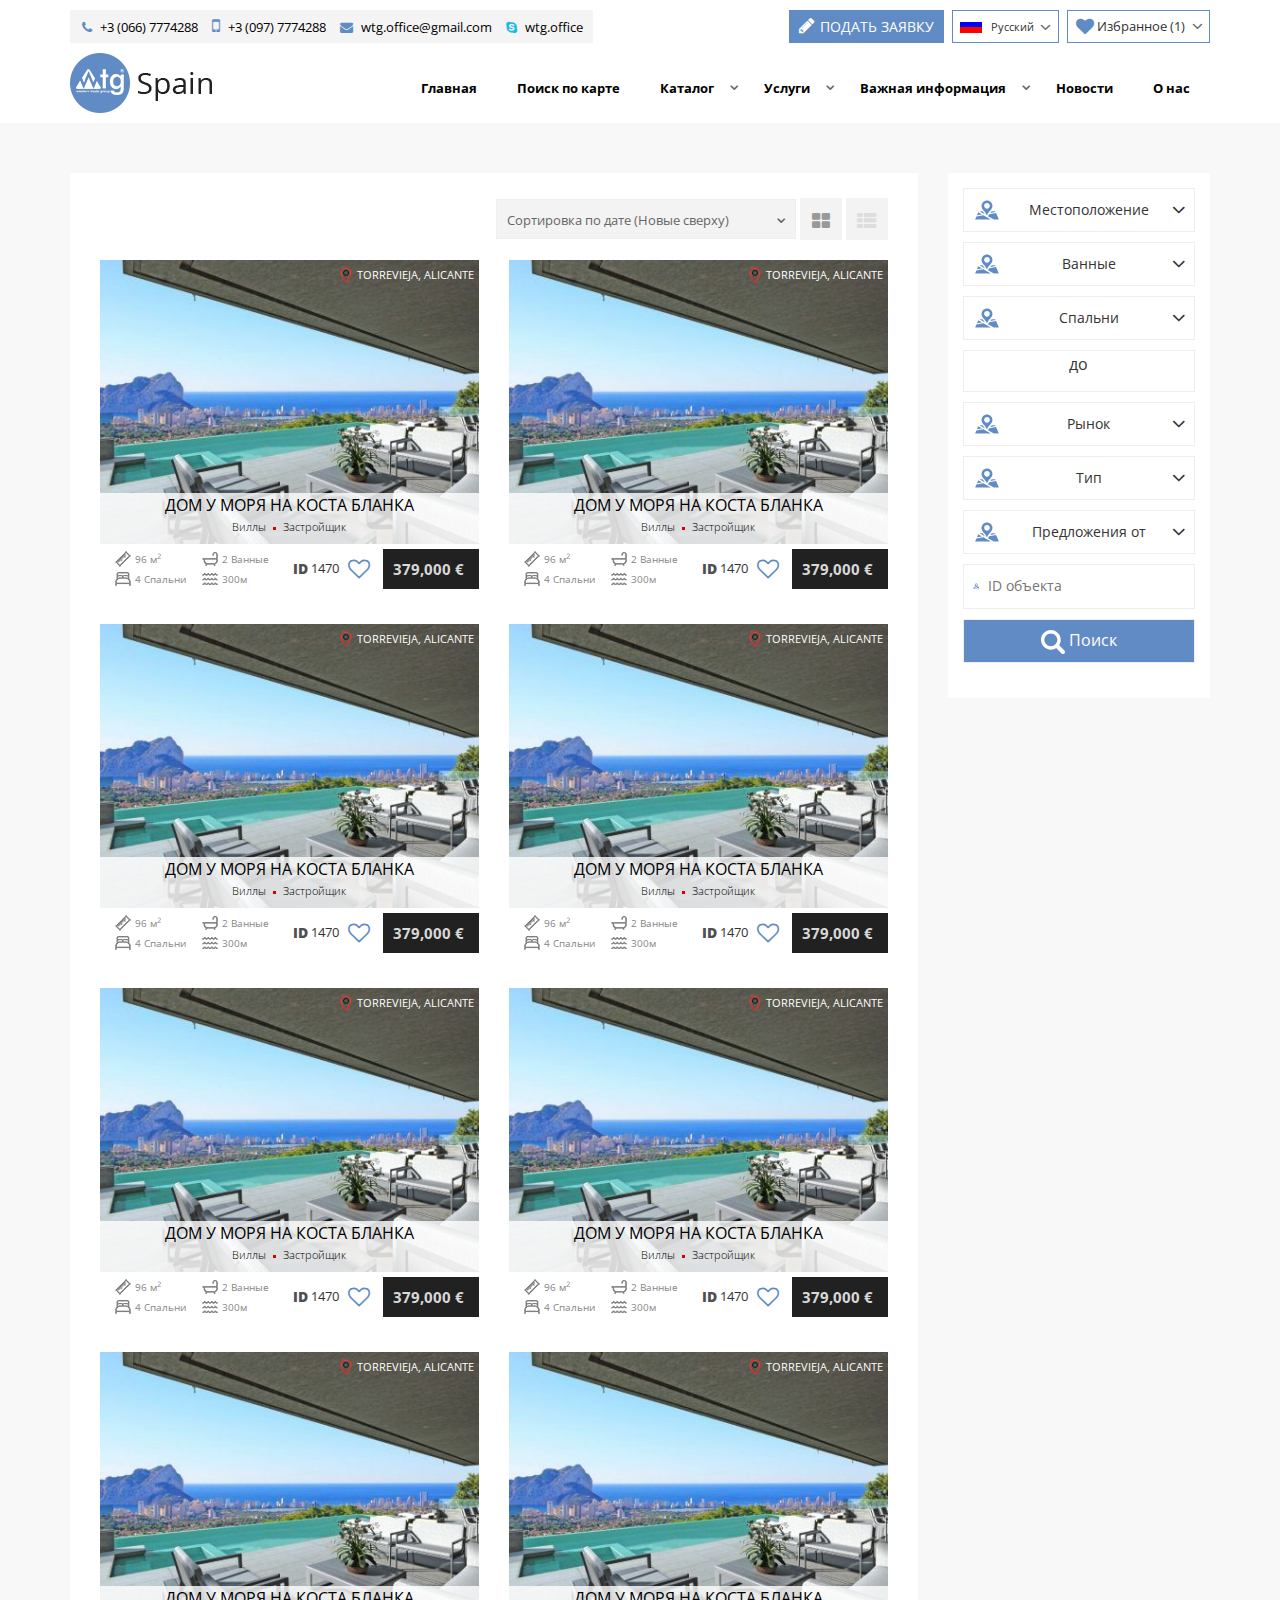
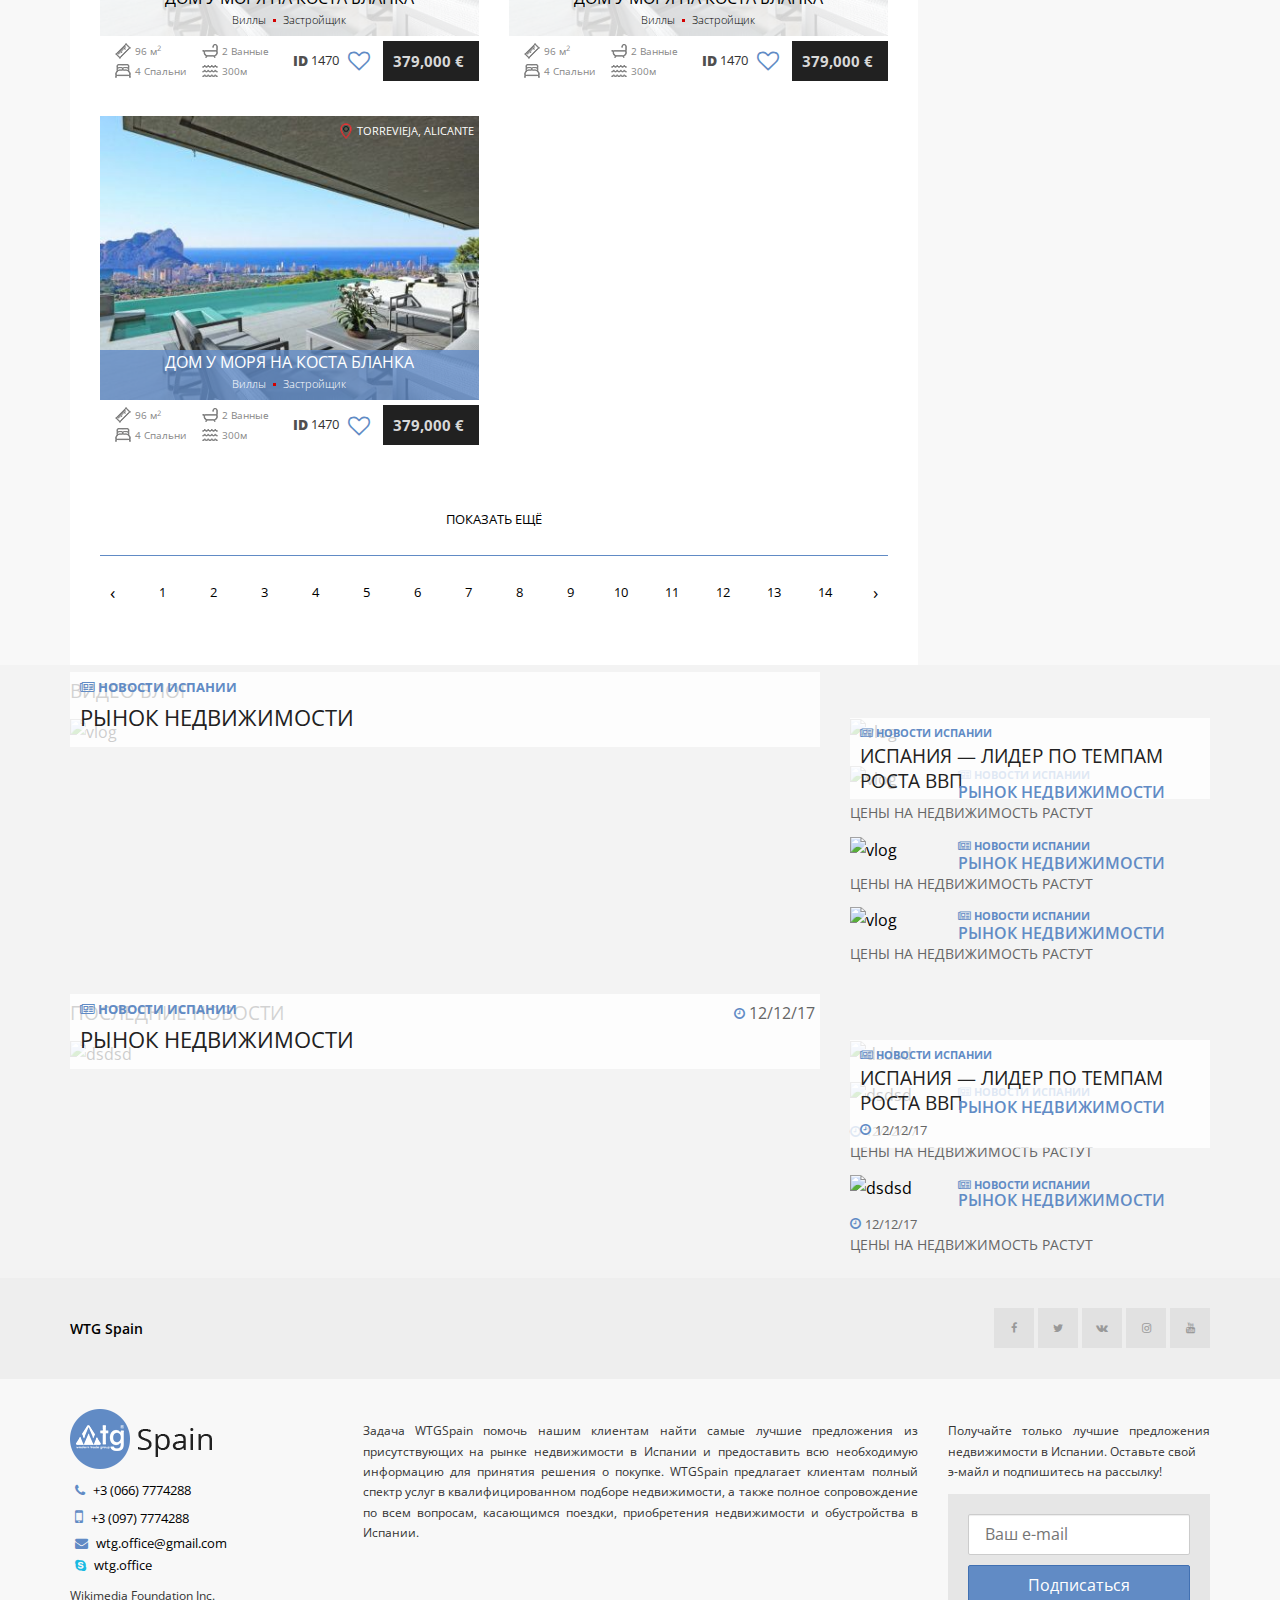
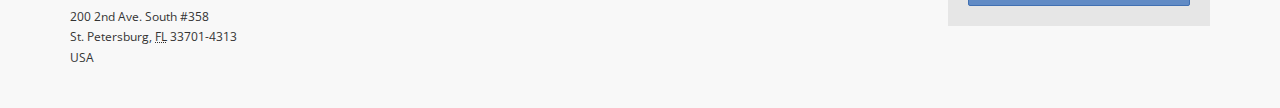
==== wtgspain/catalog.html @ d6f9a587 "add few pages" ====
<!DOCTYPE html><html lang="en"><head>    <meta charset="UTF-8">    <title>WTGSpain</title>    <meta name="viewport" content="width=device-width, initial-scale=1,  maximum-scale=1, user-scalable=no">    <link href="https://fonts.googleapis.com/css?family=Open+Sans:400,600,700&amp;subset=cyrillic,cyrillic-ext"          rel="stylesheet">    <link rel="stylesheet" href="libs/bootstrap/bootstrap.css">    <link rel="stylesheet" href="libs/chosen/chosen.min.css">    <link rel="stylesheet" href="libs/font-awesome/css/font-awesome.min.css">    <link rel="stylesheet" href="libs/slick/slick.css">    <link rel="stylesheet" href="libs/magnific/magnific-popup.css">    <link rel="stylesheet" href="libs/nouislider/nouislider.min.css">    <link rel="stylesheet" href="css/main.css"></head><body><header class="header">    <div class="container">        <div class="header__top">            <div class="contact">                <ul class="contact__list">                    <li class="contact__item">                        <a href="tel:+380667774288" class="contact__link">                            <span class="contact__icon"><i class="fa fa-phone" aria-hidden="true"></i></span>                            <span class="contact__text">+3 (066) 7774288</span>                        </a>                    </li>                    <li class="contact__item">                        <a href="tel:+380977774288" class="contact__link">                            <span class="contact__icon contact__icon--mobile"><i class="fa fa-mobile"                                                                                 aria-hidden="true"></i></span>                            <span class="contact__text">+3 (097) 7774288</span>                        </a>                    </li>                    <li class="contact__item">                        <a href="mailto:wtg.office@gmail.com" class="contact__link">                            <span class="contact__icon"><i class="fa fa-envelope" aria-hidden="true"></i></span>                            <span class="contact__text">wtg.office@gmail.com</span>                        </a>                    </li>                    <li class="contact__item">                        <a href="skype:wtg.office?call" class="contact__link">                            <span class="contact__icon"><i class="fa fa-skype" aria-hidden="true"                                                           style="color:#1abae2"></i></span>                            <span class="contact__text">wtg.office</span>                        </a>                    </li>                </ul>            </div>            <div class="buttons">                <ul class="buttons__list">                    <li class="buttons__item">                        <a href="#" class="leave-request">                            <span class="leave-request__icon"><i class="fa fa-pencil"></i></span>                            <span class="leave-request__text">Подать заявку</span>                        </a>                    </li>                    <li class="buttons__item">                        <div class="language">                            <div class="language__current">                                <span class="language__current-icon icon icon--russian"></span>                                <span class="language__current-name">Русский</span>                            </div>                            <ul class="language__list">                                <li class="language__item">                                    <a href="#" class="language__link">                                        <span class="language__icon icon icon--english"></span>                                        <span class="language__name">English</span>                                    </a>                                </li>                                <li class="language__item">                                    <a href="#" class="language__link">                                        <span class="language__icon icon icon--espanol"></span>                                        <span class="language__name">Espanol</span>                                    </a>                                </li>                            </ul>                        </div>                    </li>                    <li class="buttons__item">                        <div class="favorites">                            <div class="favorites__button">                                <span class="favorites__icon">                                    <i class="fa fa-heart"></i>                                </span>                                <span class="favorites__text">Избранное</span>                                <span class="favorites__count">(1)</span>                            </div>                            <div class="favorites__wrapper">                                <ul class="favorites__list">                                    <li class="favorites__item">                                        <a class="favorites__link" href="#">                                            <img class="favorites__image" src="lorem_image/Villa.jpg" alt="">                                            <span class="favorites__name">НОВЫЙ БУНГАЛО В ТОРРЕВЬЕХЕ</span>                                            <span class="favorites__price">350,000 €</span>                                            <span class="favorites__close"><i class="fa fa-times-circle"                                                                              aria-hidden="true"></i></span>                                        </a>                                    </li>                                    <li class="favorites__item">                                        <a class="favorites__link" href="#">                                            <img class="favorites__image" src="lorem_image/Villa.jpg" alt="">                                            <span class="favorites__name">БУНГАЛО В АЛИКАНТЕ</span>                                            <span class="favorites__price">650,000 €</span>                                            <span class="favorites__close"><i class="fa fa-times-circle"                                                                              aria-hidden="true"></i></span>                                        </a>                                    </li>                                    <li class="favorites__item">                                        <a href="#" class="favorites__link favorites__link--to-all">Перейти в мое                                            избранное <i class="fa fa-long-arrow-right" aria-hidden="true"></i>                                        </a>                                    </li>                                </ul>                            </div>                        </div>                    </li>                </ul>            </div>        </div>        <div class="header__bottom">            <div class="logo">                <img class="logo__img" src="img/logo.png" alt="">            </div>            <nav class="nav">                <ul class="nav__list">                    <li class="nav__item">                        <a href="#" class="nav__link">Главная</a>                    </li>                    <li class="nav__item">                        <a href="#" class="nav__link">Поиск по карте</a>                    </li>                    <li class="nav__item nav__item--has-children">                        <a href="#" class="nav__link">Каталог</a>                    </li>                    <li class="nav__item nav__item--has-children">                        <a href="#" class="nav__link">Услуги</a>                    </li>                    <li class="nav__item nav__item--has-children">                        <a href="#" class="nav__link">Важная информация</a>                        <ul class="nav__sub-list">                            <li class="nav__sub-item nav__sub-item--has-children">                                <a href="#" class="nav__sub-link">Процедура покупки</a>                                <ul class="nav__sub-list">                                    <li class="nav__sub-item">                                        <a href="#" class="nav__sub-link">Подготовка к поездке</a>                                    </li>                                    <li class="nav__sub-item">                                        <a href="#" class="nav__sub-link">Подготовка предложения</a>                                    </li>                                    <li class="nav__sub-item">                                        <a href="#" class="nav__sub-link">Осмотр объектов</a>                                    </li>                                    <li class="nav__sub-item">                                        <a href="#" class="nav__sub-link">подписание договора</a>                                    </li>                                    <li class="nav__sub-item">                                        <a href="#" class="nav__sub-link">Осмотр объектов</a>                                    </li>                                </ul>                            </li>                            <li class="nav__sub-item">                                <a href="#" class="nav__sub-link">Подготовка </a>                            </li>                            <li class="nav__sub-item">                                <a href="#" class="nav__sub-link">Осмотр объектов</a>                            </li>                            <li class="nav__sub-item">                                <a href="#" class="nav__sub-link">подписание </a>                            </li>                            <li class="nav__sub-item">                                <a href="#" class="nav__sub-link">Осмотробъек</a>                            </li>                        </ul>                    </li>                    <li class="nav__item">                        <a href="news_list.html" class="nav__link">Новости</a>                    </li>                    <li class="nav__item">                        <a href="#" class="nav__link">О нас</a>                    </li>                </ul>            </nav>        </div>    </div></header><div class="main">    <div class="container">        <div class="row">            <div class="col-sm-8 col-md-9">                <div class="main-content">                    <!-- sort controls -->                    <div class="col-xs-12">                        <div class="sort">                            <div class="sort__order">                                <select name="sort_order" class="sort__select">                                    <option value="date-new" selected>Сортировка по дате (Новые сверху)</option>                                    <option value="date-old">Сортировка по дате (Старые сверху)</option>                                    <option value="price-high">Сортировка по цене (Дорогие сверху)</option>                                    <option value="price-low">Сортировать по цене (Дешевые сверху)</option>                                    <option value="random">Любая</option>                                </select>                            </div>                            <div class="sort__view">                                <div class="sort__view-item sort__view-item--grid active" title="Вид сеткой">                                    <i class="fa fa-th-large"></i>                                </div>                                <div class="sort__view-item sort__view-item--list" title="Вид списком">                                    <i class="fa fa-th-list"></i>                                </div>                            </div>                        </div>                    </div>                    <!-- items -->                    <div class="col-md-6 col-xs-12">                        <div class="item">                            <div class="item__photo">                                <a class="item__link" href="#">                                    <img class="item__image" src="lorem_image/Villa.jpg" alt="">                                    <div class="item__location">                                        <span class="item__location-icon icon icon--location"></span>                                        <span class="item__location-text">Torrevieja, Alicante</span>                                    </div>                                    <div class="item__name">                                        <span class="item__title">Дом у моря на Коста Бланка</span>                            <span class="item__sub-title">                                <span class="item__sub-title-type">Виллы</span>                                <span class="item__sub-title-divider"></span>                                <span class="item__sub-title-status">Застройщик</span>                            </span>                                    </div>                                </a>                            </div>                            <div class="item__property">                                <div class="property">                                    <ul class="property__list">                                        <li class="property__item" title="Размер">                                            <span class="property__icon icon icon--area"></span>                                            <span class="property__value">96 м<sup>2</sup></span>                                        </li>                                        <li class="property__item" title="Ванные">                                            <span class="property__icon icon icon--bathroom"></span>                                            <span class="property__value">2 Ванные</span>                                        </li>                                        <li class="property__item" title="Спальни">                                            <span class="property__icon icon icon--bedroom"></span>                                            <span class="property__value">4 Спальни</span>                                        </li>                                        <li class="property__item" title="Расстояние до моря">                                            <span class="property__icon icon icon--sea"></span>                                            <span class="property__value">300м</span>                                        </li>                                    </ul>                                </div>                            </div>                            <div class="item__id">                                <div class="item__id-icon">id</div>                                <div class="item__id-value">1470</div>                            </div>                            <div class="item__favorites"><i class="fa fa-heart-o"></i></div>                            <div class="item__price">379,000 €</div>                        </div>                    </div>                    <div class="col-md-6 col-xs-12">                        <div class="item">                            <div class="item__photo">                                <a class="item__link" href="#">                                    <img class="item__image" src="lorem_image/Villa.jpg" alt="">                                    <div class="item__location">                                        <span class="item__location-icon icon icon--location"></span>                                        <span class="item__location-text">Torrevieja, Alicante</span>                                    </div>                                    <div class="item__name">                                        <span class="item__title">Дом у моря на Коста Бланка</span>                            <span class="item__sub-title">                                <span class="item__sub-title-type">Виллы</span>                                <span class="item__sub-title-divider"></span>                                <span class="item__sub-title-status">Застройщик</span>                            </span>                                    </div>                                </a>                            </div>                            <div class="item__property">                                <div class="property">                                    <ul class="property__list">                                        <li class="property__item" title="Размер">                                            <span class="property__icon icon icon--area"></span>                                            <span class="property__value">96 м<sup>2</sup></span>                                        </li>                                        <li class="property__item" title="Ванные">                                            <span class="property__icon icon icon--bathroom"></span>                                            <span class="property__value">2 Ванные</span>                                        </li>                                        <li class="property__item" title="Спальни">                                            <span class="property__icon icon icon--bedroom"></span>                                            <span class="property__value">4 Спальни</span>                                        </li>                                        <li class="property__item" title="Расстояние до моря">                                            <span class="property__icon icon icon--sea"></span>                                            <span class="property__value">300м</span>                                        </li>                                    </ul>                                </div>                            </div>                            <div class="item__id">                                <div class="item__id-icon">id</div>                                <div class="item__id-value">1470</div>                            </div>                            <div class="item__favorites"><i class="fa fa-heart-o"></i></div>                            <div class="item__price">379,000 €</div>                        </div>                    </div>                    <div class="col-md-6 col-xs-12">                        <div class="item">                            <div class="item__photo">                                <a class="item__link" href="#">                                    <img class="item__image" src="lorem_image/Villa.jpg" alt="">                                    <div class="item__location">                                        <span class="item__location-icon icon icon--location"></span>                                        <span class="item__location-text">Torrevieja, Alicante</span>                                    </div>                                    <div class="item__name">                                        <span class="item__title">Дом у моря на Коста Бланка</span>                            <span class="item__sub-title">                                <span class="item__sub-title-type">Виллы</span>                                <span class="item__sub-title-divider"></span>                                <span class="item__sub-title-status">Застройщик</span>                            </span>                                    </div>                                </a>                            </div>                            <div class="item__property">                                <div class="property">                                    <ul class="property__list">                                        <li class="property__item" title="Размер">                                            <span class="property__icon icon icon--area"></span>                                            <span class="property__value">96 м<sup>2</sup></span>                                        </li>                                        <li class="property__item" title="Ванные">                                            <span class="property__icon icon icon--bathroom"></span>                                            <span class="property__value">2 Ванные</span>                                        </li>                                        <li class="property__item" title="Спальни">                                            <span class="property__icon icon icon--bedroom"></span>                                            <span class="property__value">4 Спальни</span>                                        </li>                                        <li class="property__item" title="Расстояние до моря">                                            <span class="property__icon icon icon--sea"></span>                                            <span class="property__value">300м</span>                                        </li>                                    </ul>                                </div>                            </div>                            <div class="item__id">                                <div class="item__id-icon">id</div>                                <div class="item__id-value">1470</div>                            </div>                            <div class="item__favorites"><i class="fa fa-heart-o"></i></div>                            <div class="item__price">379,000 €</div>                        </div>                    </div>                    <div class="col-md-6 col-xs-12">                        <div class="item">                            <div class="item__photo">                                <a class="item__link" href="#">                                    <img class="item__image" src="lorem_image/Villa.jpg" alt="">                                    <div class="item__location">                                        <span class="item__location-icon icon icon--location"></span>                                        <span class="item__location-text">Torrevieja, Alicante</span>                                    </div>                                    <div class="item__name">                                        <span class="item__title">Дом у моря на Коста Бланка</span>                            <span class="item__sub-title">                                <span class="item__sub-title-type">Виллы</span>                                <span class="item__sub-title-divider"></span>                                <span class="item__sub-title-status">Застройщик</span>                            </span>                                    </div>                                </a>                            </div>                            <div class="item__property">                                <div class="property">                                    <ul class="property__list">                                        <li class="property__item" title="Размер">                                            <span class="property__icon icon icon--area"></span>                                            <span class="property__value">96 м<sup>2</sup></span>                                        </li>                                        <li class="property__item" title="Ванные">                                            <span class="property__icon icon icon--bathroom"></span>                                            <span class="property__value">2 Ванные</span>                                        </li>                                        <li class="property__item" title="Спальни">                                            <span class="property__icon icon icon--bedroom"></span>                                            <span class="property__value">4 Спальни</span>                                        </li>                                        <li class="property__item" title="Расстояние до моря">                                            <span class="property__icon icon icon--sea"></span>                                            <span class="property__value">300м</span>                                        </li>                                    </ul>                                </div>                            </div>                            <div class="item__id">                                <div class="item__id-icon">id</div>                                <div class="item__id-value">1470</div>                            </div>                            <div class="item__favorites"><i class="fa fa-heart-o"></i></div>                            <div class="item__price">379,000 €</div>                        </div>                    </div>                    <div class="col-md-6 col-xs-12">                        <div class="item">                            <div class="item__photo">                                <a class="item__link" href="#">                                    <img class="item__image" src="lorem_image/Villa.jpg" alt="">                                    <div class="item__location">                                        <span class="item__location-icon icon icon--location"></span>                                        <span class="item__location-text">Torrevieja, Alicante</span>                                    </div>                                    <div class="item__name">                                        <span class="item__title">Дом у моря на Коста Бланка</span>                            <span class="item__sub-title">                                <span class="item__sub-title-type">Виллы</span>                                <span class="item__sub-title-divider"></span>                                <span class="item__sub-title-status">Застройщик</span>                            </span>                                    </div>                                </a>                            </div>                            <div class="item__property">                                <div class="property">                                    <ul class="property__list">                                        <li class="property__item" title="Размер">                                            <span class="property__icon icon icon--area"></span>                                            <span class="property__value">96 м<sup>2</sup></span>                                        </li>                                        <li class="property__item" title="Ванные">                                            <span class="property__icon icon icon--bathroom"></span>                                            <span class="property__value">2 Ванные</span>                                        </li>                                        <li class="property__item" title="Спальни">                                            <span class="property__icon icon icon--bedroom"></span>                                            <span class="property__value">4 Спальни</span>                                        </li>                                        <li class="property__item" title="Расстояние до моря">                                            <span class="property__icon icon icon--sea"></span>                                            <span class="property__value">300м</span>                                        </li>                                    </ul>                                </div>                            </div>                            <div class="item__id">                                <div class="item__id-icon">id</div>                                <div class="item__id-value">1470</div>                            </div>                            <div class="item__favorites"><i class="fa fa-heart-o"></i></div>                            <div class="item__price">379,000 €</div>                        </div>                    </div>                    <div class="col-md-6 col-xs-12">                        <div class="item">                            <div class="item__photo">                                <a class="item__link" href="#">                                    <img class="item__image" src="lorem_image/Villa.jpg" alt="">                                    <div class="item__location">                                        <span class="item__location-icon icon icon--location"></span>                                        <span class="item__location-text">Torrevieja, Alicante</span>                                    </div>                                    <div class="item__name">                                        <span class="item__title">Дом у моря на Коста Бланка</span>                            <span class="item__sub-title">                                <span class="item__sub-title-type">Виллы</span>                                <span class="item__sub-title-divider"></span>                                <span class="item__sub-title-status">Застройщик</span>                            </span>                                    </div>                                </a>                            </div>                            <div class="item__property">                                <div class="property">                                    <ul class="property__list">                                        <li class="property__item" title="Размер">                                            <span class="property__icon icon icon--area"></span>                                            <span class="property__value">96 м<sup>2</sup></span>                                        </li>                                        <li class="property__item" title="Ванные">                                            <span class="property__icon icon icon--bathroom"></span>                                            <span class="property__value">2 Ванные</span>                                        </li>                                        <li class="property__item" title="Спальни">                                            <span class="property__icon icon icon--bedroom"></span>                                            <span class="property__value">4 Спальни</span>                                        </li>                                        <li class="property__item" title="Расстояние до моря">                                            <span class="property__icon icon icon--sea"></span>                                            <span class="property__value">300м</span>                                        </li>                                    </ul>                                </div>                            </div>                            <div class="item__id">                                <div class="item__id-icon">id</div>                                <div class="item__id-value">1470</div>                            </div>                            <div class="item__favorites"><i class="fa fa-heart-o"></i></div>                            <div class="item__price">379,000 €</div>                        </div>                    </div>                    <div class="col-md-6 col-xs-12">                        <div class="item">                            <div class="item__photo">                                <a class="item__link" href="#">                                    <img class="item__image" src="lorem_image/Villa.jpg" alt="">                                    <div class="item__location">                                        <span class="item__location-icon icon icon--location"></span>                                        <span class="item__location-text">Torrevieja, Alicante</span>                                    </div>                                    <div class="item__name">                                        <span class="item__title">Дом у моря на Коста Бланка</span>                            <span class="item__sub-title">                                <span class="item__sub-title-type">Виллы</span>                                <span class="item__sub-title-divider"></span>                                <span class="item__sub-title-status">Застройщик</span>                            </span>                                    </div>                                </a>                            </div>                            <div class="item__property">                                <div class="property">                                    <ul class="property__list">                                        <li class="property__item" title="Размер">                                            <span class="property__icon icon icon--area"></span>                                            <span class="property__value">96 м<sup>2</sup></span>                                        </li>                                        <li class="property__item" title="Ванные">                                            <span class="property__icon icon icon--bathroom"></span>                                            <span class="property__value">2 Ванные</span>                                        </li>                                        <li class="property__item" title="Спальни">                                            <span class="property__icon icon icon--bedroom"></span>                                            <span class="property__value">4 Спальни</span>                                        </li>                                        <li class="property__item" title="Расстояние до моря">                                            <span class="property__icon icon icon--sea"></span>                                            <span class="property__value">300м</span>                                        </li>                                    </ul>                                </div>                            </div>                            <div class="item__id">                                <div class="item__id-icon">id</div>                                <div class="item__id-value">1470</div>                            </div>                            <div class="item__favorites"><i class="fa fa-heart-o"></i></div>                            <div class="item__price">379,000 €</div>                        </div>                    </div>                    <div class="col-md-6 col-xs-12">                        <div class="item">                            <div class="item__photo">                                <a class="item__link" href="#">                                    <img class="item__image" src="lorem_image/Villa.jpg" alt="">                                    <div class="item__location">                                        <span class="item__location-icon icon icon--location"></span>                                        <span class="item__location-text">Torrevieja, Alicante</span>                                    </div>                                    <div class="item__name">                                        <span class="item__title">Дом у моря на Коста Бланка</span>                            <span class="item__sub-title">                                <span class="item__sub-title-type">Виллы</span>                                <span class="item__sub-title-divider"></span>                                <span class="item__sub-title-status">Застройщик</span>                            </span>                                    </div>                                </a>                            </div>                            <div class="item__property">                                <div class="property">                                    <ul class="property__list">                                        <li class="property__item" title="Размер">                                            <span class="property__icon icon icon--area"></span>                                            <span class="property__value">96 м<sup>2</sup></span>                                        </li>                                        <li class="property__item" title="Ванные">                                            <span class="property__icon icon icon--bathroom"></span>                                            <span class="property__value">2 Ванные</span>                                        </li>                                        <li class="property__item" title="Спальни">                                            <span class="property__icon icon icon--bedroom"></span>                                            <span class="property__value">4 Спальни</span>                                        </li>                                        <li class="property__item" title="Расстояние до моря">                                            <span class="property__icon icon icon--sea"></span>                                            <span class="property__value">300м</span>                                        </li>                                    </ul>                                </div>                            </div>                            <div class="item__id">                                <div class="item__id-icon">id</div>                                <div class="item__id-value">1470</div>                            </div>                            <div class="item__favorites"><i class="fa fa-heart-o"></i></div>                            <div class="item__price">379,000 €</div>                        </div>                    </div>                    <div class="col-md-6 col-xs-12">                        <div class="item item--highlighted">                            <div class="item__photo">                                <a class="item__link" href="#">                                    <img class="item__image" src="lorem_image/Villa.jpg" alt="">                                    <div class="item__location">                                        <span class="item__location-icon icon icon--location"></span>                                        <span class="item__location-text">Torrevieja, Alicante</span>                                    </div>                                    <div class="item__name">                                        <span class="item__title">Дом у моря на Коста Бланка</span>                                <span class="item__sub-title">                                    <span class="item__sub-title-type">Виллы</span>                                    <span class="item__sub-title-divider"></span>                                    <span class="item__sub-title-status">Застройщик</span>                                </span>                                    </div>                                </a>                            </div>                            <div class="item__property">                                <div class="property">                                    <ul class="property__list">                                        <li class="property__item" title="Размер">                                            <span class="property__icon icon icon--area"></span>                                            <span class="property__value">96 м<sup>2</sup></span>                                        </li>                                        <li class="property__item" title="Ванные">                                            <span class="property__icon icon icon--bathroom"></span>                                            <span class="property__value">2 Ванные</span>                                        </li>                                        <li class="property__item" title="Спальни">                                            <span class="property__icon icon icon--bedroom"></span>                                            <span class="property__value">4 Спальни</span>                                        </li>                                        <li class="property__item" title="Расстояние до моря">                                            <span class="property__icon icon icon--sea"></span>                                            <span class="property__value">300м</span>                                        </li>                                    </ul>                                </div>                            </div>                            <div class="item__id">                                <div class="item__id-icon">id</div>                                <div class="item__id-value">1470</div>                            </div>                            <div class="item__favorites"><i class="fa fa-heart-o"></i></div>                            <div class="item__price">379,000 €</div>                        </div>                    </div>                    <!-- pagination -->                    <div class="col-xs-12">                        <div class="load-more">                            <button class="load-more__button">Показать ещё</button>                        </div>                        <div class="pagination">                            <ul class="pagination__list">                                <li class="pagination__item">                                    <a href="#" class="pagination__link pagination__link--prev" title="Назад"></a>                                </li>                                <li class="pagination__item">                                    <a href="#" class="pagination__link">1</a>                                </li>                                <li class="pagination__item">                                    <a href="#" class="pagination__link">2</a>                                </li>                                <li class="pagination__item">                                    <a href="#" class="pagination__link">3</a>                                </li>                                <li class="pagination__item">                                    <a href="#" class="pagination__link">4</a>                                </li>                                <li class="pagination__item">                                    <a href="#" class="pagination__link">5</a>                                </li>                                <li class="pagination__item">                                    <a href="#" class="pagination__link">6</a>                                </li>                                <li class="pagination__item">                                    <a href="#" class="pagination__link">7</a>                                </li>                                <li class="pagination__item">                                    <a href="#" class="pagination__link">8</a>                                </li>                                <li class="pagination__item">                                    <a href="#" class="pagination__link">9</a>                                </li>                                <li class="pagination__item">                                    <a href="#" class="pagination__link">10</a>                                </li>                                <li class="pagination__item">                                    <a href="#" class="pagination__link">11</a>                                </li>                                <li class="pagination__item">                                    <a href="#" class="pagination__link">12</a>                                </li>                                <li class="pagination__item">                                    <a href="#" class="pagination__link">13</a>                                </li>                                <li class="pagination__item">                                    <a href="#" class="pagination__link">14</a>                                </li>                                <li class="pagination__item">                                    <a href="#" class="pagination__link pagination__link--next" title="Вперед"></a>                                </li>                            </ul>                        </div>                    </div>                </div>            </div>            <div class="col-sm-4 col-md-3">                <div class="aside-content">                    <div class="search search--catalog">                        <div class="search__choices">                            <ul class="search__choices-list"></ul>                        </div>                        <div class="search__wrapper">                            <form action="" class="search__form">                                <div class="search__item">                                    <div class="search__type">                        <span class="search__type-icon"><svg width="100%" height="100%"                                                             xmlns="http://www.w3.org/2000/svg"                                                             viewBox="0 0 1000 1000"                                                             enable-background="new 0 0 1000 1000">                            <path d="M698.7 554.7h114c17.1 0 36.6 12.3 44 27.8l-219.7 38.8c20.8-23.3 41.7-45 61.7-66.6zm-388.7 0h-119.3l192.7 111.3 22.7-4c-31.4-39.7-65-73.6-96.1-107.3zm231 202.3l245.5 141.7h182.5c17.2 0 25.5-12.7 18.4-28.4l-110.7-243.7-285.6 50.4c-18 24.1-35 50.4-50.1 80zm-44.4 46.6l164.8 95.1h-630.4c-17.3 0-25.6-12.7-18.4-28.4l45.1-99.2 293.1-51.7 138.7 80.1c2.1 1.8 4.5 3.2 7.1 4.1zm-415.4-84.3l56-123.2 150.3 86.8-206.3 36.4zM514.8 698.7c-5.5 13.5-24.5 13.4-30-.1-61.1-149.6-184.2-190.6-207.7-323.9-23.2-131.2 67.8-259.8 200.7-272.3 135.1-12.8 248.8 93 248.8 225.3 0 172.7-144 205-211.8 371zm104.8-371.1c0-66-53.6-119.5-119.7-119.5s-119.7 53.5-119.7 119.5 53.6 119.5 119.7 119.5c66.1.1 119.7-53.4 119.7-119.5z"/>                        </svg></span>                                        <span class="search__type-text">Местоположение</span>                                    </div>                                    <div class="search__dropdown">                                        <label class="search__label">                                            <input type="checkbox" class="search__input" data-category="1"                                                   data-index="0">                                            <span class="search__icon"></span>                                            <span class="search__text">Все побережье</span>                                        </label>                                        <div class="search__group">                                            <label class="search__label">                                                <input type="checkbox" class="search__input"                                                       data-category="1"                                                       data-index="1">                                                <span class="search__icon"></span>                                                <span class="search__text">Коста Бланка Север</span>                                            </label>                                            <label class="search__label">                                                <input type="checkbox" class="search__input"                                                       data-category="1"                                                       data-index="2">                                                <span class="search__icon"></span>                                                <span class="search__text">Albir</span>                                            </label>                                        </div>                                        <label class="search__label">                                            <input type="checkbox" class="search__input" data-category="1"                                                   data-index="3">                                            <span class="search__icon"></span>                                            <span class="search__text">Бланка Юг</span>                                        </label>                                    </div>                                </div>                                <div class="search__item">                                    <div class="search__type">                        <span class="search__type-icon"><svg width="100%" height="100%"                                                             xmlns="http://www.w3.org/2000/svg"                                                             viewBox="0 0 1000 1000"                                                             enable-background="new 0 0 1000 1000">                            <path d="M698.7 554.7h114c17.1 0 36.6 12.3 44 27.8l-219.7 38.8c20.8-23.3 41.7-45 61.7-66.6zm-388.7 0h-119.3l192.7 111.3 22.7-4c-31.4-39.7-65-73.6-96.1-107.3zm231 202.3l245.5 141.7h182.5c17.2 0 25.5-12.7 18.4-28.4l-110.7-243.7-285.6 50.4c-18 24.1-35 50.4-50.1 80zm-44.4 46.6l164.8 95.1h-630.4c-17.3 0-25.6-12.7-18.4-28.4l45.1-99.2 293.1-51.7 138.7 80.1c2.1 1.8 4.5 3.2 7.1 4.1zm-415.4-84.3l56-123.2 150.3 86.8-206.3 36.4zM514.8 698.7c-5.5 13.5-24.5 13.4-30-.1-61.1-149.6-184.2-190.6-207.7-323.9-23.2-131.2 67.8-259.8 200.7-272.3 135.1-12.8 248.8 93 248.8 225.3 0 172.7-144 205-211.8 371zm104.8-371.1c0-66-53.6-119.5-119.7-119.5s-119.7 53.5-119.7 119.5 53.6 119.5 119.7 119.5c66.1.1 119.7-53.4 119.7-119.5z"/>                        </svg></span>                                        <span class="search__type-text">Ванные</span>                                    </div>                                    <div class="search__dropdown">                                        <label class="search__label">                                            <input type="checkbox" class="search__input" name="bathrooms"                                                   value="1"                                                   data-text="Ван." data-category="2" data-index="0">                                            <span class="search__icon"></span>                                            <span class="search__text">1</span>                                        </label>                                        <label class="search__label">                                            <input type="checkbox" class="search__input" name="bathrooms"                                                   value="2"                                                   data-text="Ван." data-category="2" data-index="1">                                            <span class="search__icon"></span>                                            <span class="search__text">2</span>                                        </label>                                        <label class="search__label">                                            <input type="checkbox" class="search__input" name="bathrooms"                                                   value="3"                                                   data-text="Ван." data-category="2" data-index="2">                                            <span class="search__icon"></span>                                            <span class="search__text">3</span>                                        </label>                                    </div>                                </div>                                <div class="search__item">                                    <div class="search__type">                        <span class="search__type-icon"><svg width="100%" height="100%"                                                             xmlns="http://www.w3.org/2000/svg"                                                             viewBox="0 0 1000 1000"                                                             enable-background="new 0 0 1000 1000">                            <path d="M698.7 554.7h114c17.1 0 36.6 12.3 44 27.8l-219.7 38.8c20.8-23.3 41.7-45 61.7-66.6zm-388.7 0h-119.3l192.7 111.3 22.7-4c-31.4-39.7-65-73.6-96.1-107.3zm231 202.3l245.5 141.7h182.5c17.2 0 25.5-12.7 18.4-28.4l-110.7-243.7-285.6 50.4c-18 24.1-35 50.4-50.1 80zm-44.4 46.6l164.8 95.1h-630.4c-17.3 0-25.6-12.7-18.4-28.4l45.1-99.2 293.1-51.7 138.7 80.1c2.1 1.8 4.5 3.2 7.1 4.1zm-415.4-84.3l56-123.2 150.3 86.8-206.3 36.4zM514.8 698.7c-5.5 13.5-24.5 13.4-30-.1-61.1-149.6-184.2-190.6-207.7-323.9-23.2-131.2 67.8-259.8 200.7-272.3 135.1-12.8 248.8 93 248.8 225.3 0 172.7-144 205-211.8 371zm104.8-371.1c0-66-53.6-119.5-119.7-119.5s-119.7 53.5-119.7 119.5 53.6 119.5 119.7 119.5c66.1.1 119.7-53.4 119.7-119.5z"/>                        </svg></span>                                        <span class="search__type-text">Спальни</span>                                    </div>                                    <div class="search__dropdown">                                        <label class="search__label">                                            <input type="checkbox" class="search__input" name="bedrooms"                                                   value="1"                                                   data-text="Сп." data-category="3" data-index="0">                                            <span class="search__icon"></span>                                            <span class="search__text">1</span>                                        </label>                                        <label class="search__label">                                            <input type="checkbox" class="search__input" name="bedrooms"                                                   value="2"                                                   data-text="Сп." data-category="3" data-index="1">                                            <span class="search__icon"></span>                                            <span class="search__text">2</span>                                        </label>                                        <label class="search__label">                                            <input type="checkbox" class="search__input" name="bedrooms"                                                   value="3"                                                   data-text="Сп." data-category="3" data-index="2">                                            <span class="search__icon"></span>                                            <span class="search__text">3</span>                                        </label>                                    </div>                                </div>                                <div class="search__item search__item--range">                                    <div class="search__price">                                        <span class="search__price-value" id="min-price"></span>                                        <span class="search__price-separator">до</span>                                        <span class="search__price-value" id="max-price"></span>                                    </div>                                    <div id="range"></div>                                    <input type="hidden" name="min_price" value="270000">                                    <input type="hidden" name="max_price" value="600000">                                </div>                                <div class="search__item">                                    <div class="search__type">                        <span class="search__type-icon"><svg width="100%" height="100%"                                                             xmlns="http://www.w3.org/2000/svg"                                                             viewBox="0 0 1000 1000"                                                             enable-background="new 0 0 1000 1000">                            <path d="M698.7 554.7h114c17.1 0 36.6 12.3 44 27.8l-219.7 38.8c20.8-23.3 41.7-45 61.7-66.6zm-388.7 0h-119.3l192.7 111.3 22.7-4c-31.4-39.7-65-73.6-96.1-107.3zm231 202.3l245.5 141.7h182.5c17.2 0 25.5-12.7 18.4-28.4l-110.7-243.7-285.6 50.4c-18 24.1-35 50.4-50.1 80zm-44.4 46.6l164.8 95.1h-630.4c-17.3 0-25.6-12.7-18.4-28.4l45.1-99.2 293.1-51.7 138.7 80.1c2.1 1.8 4.5 3.2 7.1 4.1zm-415.4-84.3l56-123.2 150.3 86.8-206.3 36.4zM514.8 698.7c-5.5 13.5-24.5 13.4-30-.1-61.1-149.6-184.2-190.6-207.7-323.9-23.2-131.2 67.8-259.8 200.7-272.3 135.1-12.8 248.8 93 248.8 225.3 0 172.7-144 205-211.8 371zm104.8-371.1c0-66-53.6-119.5-119.7-119.5s-119.7 53.5-119.7 119.5 53.6 119.5 119.7 119.5c66.1.1 119.7-53.4 119.7-119.5z"/>                        </svg></span>                                        <span class="search__type-text">Рынок</span>                                    </div>                                    <div class="search__dropdown">                                        <label class="search__label">                                            <input type="checkbox" class="search__input" name="bedrooms"                                                   value="0"                                                   data-category="4" data-index="0">                                            <span class="search__icon"></span>                                            <span class="search__text">Любой рынок</span>                                        </label>                                        <label class="search__label">                                            <input type="checkbox" class="search__input" name="bedrooms"                                                   value="1"                                                   data-category="4" data-index="1">                                            <span class="search__icon"></span>                                            <span class="search__text">Первичный</span>                                        </label>                                        <label class="search__label">                                            <input type="checkbox" class="search__input" name="bedrooms"                                                   value="2"                                                   data-category="4" data-index="2">                                            <span class="search__icon"></span>                                            <span class="search__text">Вторичный</span>                                        </label>                                    </div>                                </div>                                <div class="search__item">                                    <div class="search__type">                        <span class="search__type-icon"><svg width="100%" height="100%"                                                             xmlns="http://www.w3.org/2000/svg"                                                             viewBox="0 0 1000 1000"                                                             enable-background="new 0 0 1000 1000">                            <path d="M698.7 554.7h114c17.1 0 36.6 12.3 44 27.8l-219.7 38.8c20.8-23.3 41.7-45 61.7-66.6zm-388.7 0h-119.3l192.7 111.3 22.7-4c-31.4-39.7-65-73.6-96.1-107.3zm231 202.3l245.5 141.7h182.5c17.2 0 25.5-12.7 18.4-28.4l-110.7-243.7-285.6 50.4c-18 24.1-35 50.4-50.1 80zm-44.4 46.6l164.8 95.1h-630.4c-17.3 0-25.6-12.7-18.4-28.4l45.1-99.2 293.1-51.7 138.7 80.1c2.1 1.8 4.5 3.2 7.1 4.1zm-415.4-84.3l56-123.2 150.3 86.8-206.3 36.4zM514.8 698.7c-5.5 13.5-24.5 13.4-30-.1-61.1-149.6-184.2-190.6-207.7-323.9-23.2-131.2 67.8-259.8 200.7-272.3 135.1-12.8 248.8 93 248.8 225.3 0 172.7-144 205-211.8 371zm104.8-371.1c0-66-53.6-119.5-119.7-119.5s-119.7 53.5-119.7 119.5 53.6 119.5 119.7 119.5c66.1.1 119.7-53.4 119.7-119.5z"/>                        </svg></span>                                        <span class="search__type-text">Тип</span>                                    </div>                                    <div class="search__dropdown">                                        <label class="search__label">                                            <input type="checkbox" class="search__input" name="bedrooms"                                                   value="0"                                                   data-category="5" data-index="0">                                            <span class="search__icon"></span>                                            <span class="search__text">Любой тип</span>                                        </label>                                        <label class="search__label">                                            <input type="checkbox" class="search__input" name="bedrooms"                                                   value="1"                                                   data-category="5" data-index="1">                                            <span class="search__icon"></span>                                            <span class="search__text">Апартаменты</span>                                        </label>                                        <label class="search__label">                                            <input type="checkbox" class="search__input" name="bedrooms"                                                   value="2"                                                   data-category="5" data-index="2">                                            <span class="search__icon"></span>                                            <span class="search__text">Бунгало</span>                                        </label>                                        <label class="search__label">                                            <input type="checkbox" class="search__input" name="bedrooms"                                                   value="3"                                                   data-category="5" data-index="3">                                            <span class="search__icon"></span>                                            <span class="search__text">Виллы</span>                                        </label>                                    </div>                                </div>                                <div class="search__item">                                    <div class="search__type">                        <span class="search__type-icon"><svg width="100%" height="100%"                                                             xmlns="http://www.w3.org/2000/svg"                                                             viewBox="0 0 1000 1000"                                                             enable-background="new 0 0 1000 1000">                            <path d="M698.7 554.7h114c17.1 0 36.6 12.3 44 27.8l-219.7 38.8c20.8-23.3 41.7-45 61.7-66.6zm-388.7 0h-119.3l192.7 111.3 22.7-4c-31.4-39.7-65-73.6-96.1-107.3zm231 202.3l245.5 141.7h182.5c17.2 0 25.5-12.7 18.4-28.4l-110.7-243.7-285.6 50.4c-18 24.1-35 50.4-50.1 80zm-44.4 46.6l164.8 95.1h-630.4c-17.3 0-25.6-12.7-18.4-28.4l45.1-99.2 293.1-51.7 138.7 80.1c2.1 1.8 4.5 3.2 7.1 4.1zm-415.4-84.3l56-123.2 150.3 86.8-206.3 36.4zM514.8 698.7c-5.5 13.5-24.5 13.4-30-.1-61.1-149.6-184.2-190.6-207.7-323.9-23.2-131.2 67.8-259.8 200.7-272.3 135.1-12.8 248.8 93 248.8 225.3 0 172.7-144 205-211.8 371zm104.8-371.1c0-66-53.6-119.5-119.7-119.5s-119.7 53.5-119.7 119.5 53.6 119.5 119.7 119.5c66.1.1 119.7-53.4 119.7-119.5z"/>                        </svg></span>                                        <span class="search__type-text">Предложения от</span>                                    </div>                                    <div class="search__dropdown">                                        <label class="search__label">                                            <input type="checkbox" class="search__input" name="bedrooms"                                                   value="0"                                                   data-category="5" data-index="0">                                            <span class="search__icon"></span>                                            <span class="search__text">Любые предложения</span>                                        </label>                                        <label class="search__label">                                            <input type="checkbox" class="search__input" name="bedrooms"                                                   value="1"                                                   data-category="5" data-index="1">                                            <span class="search__icon"></span>                                            <span class="search__text">Банк</span>                                        </label>                                        <label class="search__label">                                            <input type="checkbox" class="search__input" name="bedrooms"                                                   value="2"                                                   data-category="5" data-index="2">                                            <span class="search__icon"></span>                                            <span class="search__text">Застройщик</span>                                        </label>                                        <label class="search__label">                                            <input type="checkbox" class="search__input" name="bedrooms"                                                   value="3"                                                   data-category="5" data-index="3">                                            <span class="search__icon"></span>                                            <span class="search__text">Собственник</span>                                        </label>                                    </div>                                </div>                                <div class="search__item search__item--input">                                    <div class="search__type">                        <span class="search__type-icon"><svg width="100%" height="100%"                                                             xmlns="http://www.w3.org/2000/svg"                                                             viewBox="0 0 1000 1000"                                                             enable-background="new 0 0 1000 1000">                            <path d="M698.7 554.7h114c17.1 0 36.6 12.3 44 27.8l-219.7 38.8c20.8-23.3 41.7-45 61.7-66.6zm-388.7 0h-119.3l192.7 111.3 22.7-4c-31.4-39.7-65-73.6-96.1-107.3zm231 202.3l245.5 141.7h182.5c17.2 0 25.5-12.7 18.4-28.4l-110.7-243.7-285.6 50.4c-18 24.1-35 50.4-50.1 80zm-44.4 46.6l164.8 95.1h-630.4c-17.3 0-25.6-12.7-18.4-28.4l45.1-99.2 293.1-51.7 138.7 80.1c2.1 1.8 4.5 3.2 7.1 4.1zm-415.4-84.3l56-123.2 150.3 86.8-206.3 36.4zM514.8 698.7c-5.5 13.5-24.5 13.4-30-.1-61.1-149.6-184.2-190.6-207.7-323.9-23.2-131.2 67.8-259.8 200.7-272.3 135.1-12.8 248.8 93 248.8 225.3 0 172.7-144 205-211.8 371zm104.8-371.1c0-66-53.6-119.5-119.7-119.5s-119.7 53.5-119.7 119.5 53.6 119.5 119.7 119.5c66.1.1 119.7-53.4 119.7-119.5z"/>                        </svg></span>                                        <input class="search__input" placeholder="ID объекта">                                    </div>                                </div>                                <div class="search__item search__item--submit">                                        <button class="search__submit">                                        <span class="search__submit-icon">                                            <svg xmlns="http://www.w3.org/2000/svg"                                                 viewBox="0 0 250.313 250.313"                                                 enable-background="new 0 0 250.313 250.313">                                                <path d="M244.186 214.604l-54.379-54.378c-.289-.289-.628-.491-.93-.76 10.7-16.231 16.945-35.66 16.945-56.554 0-56.837-46.075-102.912-102.911-102.912s-102.911 46.075-102.911 102.911c0 56.835 46.074 102.911 102.91 102.911 20.895 0 40.323-6.245 56.554-16.945.269.301.47.64.759.929l54.38 54.38c8.169 8.168 21.413 8.168 29.583 0 8.168-8.169 8.168-21.413 0-29.582zm-141.275-44.458c-37.134 0-67.236-30.102-67.236-67.235 0-37.134 30.103-67.236 67.236-67.236 37.132 0 67.235 30.103 67.235 67.236s-30.103 67.235-67.235 67.235z"                                                      fill-rule="evenodd" clip-rule="evenodd"/>                                            </svg>                                        </span>                                            <span class="search__submit-text">Поиск</span>                                        </button>                                    </div>                            </form>                        </div>                    </div>                </div>            </div>        </div>    </div>    <!-- video blog -->    <div class="vlog">        <div class="container">            <div class="row">                <div class="col-xs-12">                    <a href="youtube_list.html" class="vlog__headline">Видео блог</a>                </div>                <div class="col-sm-6 col-md-8 col-xs-12">                    <div class="vlog__main">                        <a class="vlog__main-link popup-youtube" href="https://www.youtube.com/watch?v=oXl_z_MZIig">                            <span class="vlog__main-title">                                <span class="vlog__main-category">                                    <i class="fa fa-newspaper-o" aria-hidden="true"></i>                                    <span>Новости Испании</span>                                </span>                                <span class="vlog__main-text">Рынок недвижимости</span>                            </span>                            <span class="vlog__main-image">                                <img width="560" height="315" src="//img.youtube.com/vi/oXl_z_MZIig/maxresdefault.jpg"                                     alt="vlog">                            </span>                        </a>                    </div>                </div>                <div class="col-sm-6 col-md-4 col-xs-12">                    <a class="vlog__top popup-youtube" href="https://www.youtube.com/watch?v=lCe1tcjfe4g">                        <span class="vlog__top-title">                            <span class="vlog__top-category">                                <i class="fa fa-newspaper-o" aria-hidden="true"></i>                                <span>Новости Испании</span>                            </span>                            <span class="vlog__top-text">Испания — лидер по темпам роста ВВП</span>                        </span>                        <span class="vlog__top-image">                            <img width="560" height="315" src="//img.youtube.com/vi/oXl_z_MZIig/maxresdefault.jpg"                                 alt="vlog">                        </span>                    </a>                    <ul class="vlog__list">                        <li class="vlog__list-item">                            <a class="vlog__list-link popup-youtube" href="https://www.youtube.com/watch?v=r0haWB1Uezk">                                <span class="vlog__list-image">                                    <img width="560" height="315" src="//img.youtube.com/vi/oXl_z_MZIig/mqdefault.jpg"                                         alt="vlog">                                </span>                                <span class="vlog__list-category">                                     <i class="fa fa-newspaper-o" aria-hidden="true"></i>                                    <span>Новости Испании</span>                                </span>                                <span class="vlog__list-title">Рынок недвижимости</span>                                <span class="vlog__list-subtitle">Цены на недвижимость растут</span>                            </a>                        </li>                        <li class="vlog__list-item">                            <a class="vlog__list-link popup-youtube" href="https://www.youtube.com/watch?v=XEofysF0JJM">                                <span class="vlog__list-image">                                    <img width="560" height="315" src="//img.youtube.com/vi/oXl_z_MZIig/mqdefault.jpg"                                         alt="vlog">                                </span>                                <span class="vlog__list-category">                                     <i class="fa fa-newspaper-o" aria-hidden="true"></i>                                    <span>Новости Испании</span>                                </span>                                <span class="vlog__list-title">Рынок недвижимости</span>                                <span class="vlog__list-subtitle">Цены на недвижимость растут</span>                            </a>                        </li>                        <li class="vlog__list-item">                            <a class="vlog__list-link popup-youtube" href="https://www.youtube.com/watch?v=XEofysF0JJM">                                <span class="vlog__list-image">                                    <img width="560" height="315" src="//img.youtube.com/vi/oXl_z_MZIig/mqdefault.jpg"                                         alt="vlog">                                </span>                                <span class="vlog__list-category">                                     <i class="fa fa-newspaper-o" aria-hidden="true"></i>                                    <span>Новости Испании</span>                                </span>                                <span class="vlog__list-title">Рынок недвижимости</span>                                <span class="vlog__list-subtitle">Цены на недвижимость растут</span>                            </a>                        </li>                    </ul>                </div>            </div>        </div>    </div>    <!-- новостной блок -->    <div class="news">        <div class="container">            <div class="row">                <div class="col-xs-12">                    <div class="news__headline">Последние Новости</div>                </div>                <div class="col-sm-6 col-md-8 col-xs-12">                    <div class="news__last">                        <a class="news__last-link" href="#">                            <span class="news__last-title">                                <span class="news__last-category">                                    <i class="fa fa-newspaper-o" aria-hidden="true"></i>                                    <span>Новости Испании</span>                                </span>                                <span class="news__last-text">Рынок недвижимости</span>                                <span class="news__last-date">                                    <i class="fa fa-clock-o" aria-hidden="true"></i>                                    <span>12/12/17</span>                                </span>                            </span>                            <img class="news__last-image" src="lorem_image/news3.jpg" alt="dsdsd">                        </a>                    </div>                </div>                <div class="col-sm-6 col-md-4 col-xs-12">                    <a class="news__top" href="#">                        <span class="news__top-title">                            <span class="news__top-category">                                <i class="fa fa-newspaper-o" aria-hidden="true"></i>                                <span>Новости Испании</span>                            </span>                            <span class="news__top-text">Испания — лидер по темпам роста ВВП</span>                            <span class="news__top-date">                                <i class="fa fa-clock-o" aria-hidden="true"></i>                                <span>12/12/17</span>                            </span>                        </span>                        <img class="news__top-image" src="lorem_image/news.jpg" alt="dsdsd">                    </a>                    <ul class="news__list">                        <li class="news__list-item">                            <a class="news__list-link" href="#">                                <img class="news__list-image" src="lorem_image/news2.jpg" alt="dsdsd">                                <span class="news__list-category">                                     <i class="fa fa-newspaper-o" aria-hidden="true"></i>                                    <span>Новости Испании</span>                                </span>                                <span class="news__list-title">Рынок недвижимости</span>                                <span class="news__list-date">                                    <i class="fa fa-clock-o" aria-hidden="true"></i>                                    <span>12/12/17</span>                                </span>                                <span class="news__list-subtitle">Цены на недвижимость растут</span>                            </a>                        </li>                        <li class="news__list-item">                            <a class="news__list-link" href="#">                                <img class="news__list-image" src="lorem_image/news2.jpg" alt="dsdsd">                                <span class="news__list-category">                                     <i class="fa fa-newspaper-o" aria-hidden="true"></i>                                    <span>Новости Испании</span>                                </span>                                <span class="news__list-title">Рынок недвижимости</span>                                <span class="news__list-date">                                    <i class="fa fa-clock-o" aria-hidden="true"></i>                                    <span>12/12/17</span>                                </span>                                <span class="news__list-subtitle">Цены на недвижимость растут</span>                            </a>                        </li>                    </ul>                </div>            </div>        </div>    </div></div><footer class="footer">    <div class="footer__top">        <div class="container">            <div class="row">                <div class="col-sm-8">                    <div class="breadcrumbs">                        <ul class="breadcrumbs__list">                            <li class="breadcrumbs__item">                                <a class="breadcrumbs__link" href="#">WTG Spain</a>                            </li>                        </ul>                    </div>                </div>                <div class="col-sm-4">                    <div class="social">                        <ul class="social__list">                            <li class="social__item">                                <a class="social__link" href="" target="_blank"><i class="fa fa-facebook"></i></a>                            </li>                            <li class="social__item">                                <a class="social__link" href="" target="_blank"><i class="fa fa-twitter"></i></a>                            </li>                            <li class="social__item">                                <a class="social__link" href="" target="_blank"><i class="fa fa-vk"></i></a>                            </li>                            <li class="social__item">                                <a class="social__link" href="" target="_blank"><i class="fa fa-instagram"></i></a>                            </li>                            <li class="social__item">                                <a class="social__link" href="" target="_blank"><i class="fa fa-youtube"></i></a>                            </li>                        </ul>                    </div>                </div>            </div>        </div>    </div>    <div class="footer__bottom">        <div class="container">            <div class="row">                <div class="col-md-3">                    <div class="logo logo--footer">                        <img class="logo__img" src="img/logo.png" alt="">                    </div>                    <div class="contact contact--footer">                        <ul class="contact__list">                            <li class="contact__item">                                <a href="tel:+380667774288" class="contact__link">                                    <span class="contact__icon"><i class="fa fa-phone" aria-hidden="true"></i></span>                                    <span class="contact__text">+3 (066) 7774288</span>                                </a>                            </li>                            <li class="contact__item">                                <a href="tel:+380977774288" class="contact__link">                                    <span class="contact__icon contact__icon--mobile"><i class="fa fa-mobile"                                                                                         aria-hidden="true"></i></span>                                    <span class="contact__text">+3 (097) 7774288</span>                                </a>                            </li>                            <li class="contact__item">                                <a href="mailto:wtg.office@gmail.com" class="contact__link">                                    <span class="contact__icon"><i class="fa fa-envelope" aria-hidden="true"></i></span>                                    <span class="contact__text">wtg.office@gmail.com</span>                                </a>                            </li>                            <li class="contact__item">                                <a href="skype:wtg.office?call" class="contact__link">                                    <span class="contact__icon"><i class="fa fa-skype" aria-hidden="true"                                                                   style="color:#1abae2"></i></span>                                    <span class="contact__text">wtg.office</span>                                </a>                            </li>                        </ul>                    </div>                    <div class="address">                        <!-- hcard microformat -->                        <div class="vcard">                            <div class="fn org">Wikimedia Foundation Inc.</div>                            <div class="adr">                                <div class="street-address">200 2nd Ave. South #358</div>                                <div>                                    <span class="locality">St. Petersburg</span>,                                    <abbr class="region" title="Florida">FL</abbr> <span                                        class="postal-code">33701-4313</span>                                </div>                                <div class="country-name">USA</div>                            </div>                        </div>                    </div>                </div>                <div class="col-md-6">                    <div class="about-us">                        <p>Задача WTGSpain помочь нашим клиентам найти самые лучшие предложения из присутствующих на                            рынке недвижимости в Испании и предоставить всю необходимую информацию для принятия решения                            о покупке. WTGSpain предлагает клиентам полный спектр услуг в квалифицированном подборе                            недвижимости, а также полное сопровождение по всем вопросам, касающимся поездки,                            приобретения недвижимости и обустройства в Испании.</p>                    </div>                </div>                <div class="col-md-3">                    <div class="subscribe">                        <p class="subscribe__text">Получайте только лучшие предложения недвижимости в Испании. Оставьте                            свой <br> э-майл и подпишитесь на рассылку!</p>                        <form class="subscribe__form" action="">                            <div class="subscribe__wrapper">                                <input class="subscribe__input" name="email" type="email" placeholder="Ваш e-mail">                                <button class="subscribe__submit" type="submit">Подписаться</button>                            </div>                        </form>                    </div>                </div>            </div>        </div>    </div></footer><div class="to-top">    <svg width="30px" height="30px" xmlns="http://www.w3.org/2000/svg" viewBox="0 0 206604 129154"         shape-rendering="geometricPrecision" text-rendering="geometricPrecision" image-rendering="optimizeQuality"         fill-rule="evenodd" clip-rule="evenodd">        <path d="M32922 126238l70380-70380 70380 70380c3888 3888 10252 3888 14140 0l15866-15866c3888-3888 3888-10252 0-14140l-93316-93316c-3888-3888-10252-3888-14140 0l-93316 93316c-3888 3888-3888 10252 0 14140l15866 15866c3888 3888 10252 3888 14140 0z"></path>    </svg></div><script src="libs/nouislider/nouislider.min.js"></script><script src="libs/jquery/jquery-3.2.1.min.js"></script><script src="libs/magnific/jquery.magnific-popup.min.js"></script><script src="libs/slick/slick.min.js"></script><script src="libs/chosen/chosen.jquery.min.js"></script><script src="libs/mask/jquery.maskedinput.min.js"></script><script src="libs/wNumb/wNumb.js"></script><script src="js/main.js"></script></body></html>
---- wtgspain/css/main.css ----
.icon {
  background-image: url(../img/icons.png);
  background-position-x: 144px;
}
.icon--russian {
  background-position-y: 990px;
}
.icon--english {
  background-position-y: 1043px;
}
.icon--espanol {
  background-position-y: 1017px;
}
.icon--location {
  background-position-y: 947px;
}
.icon--area {
  background-position-y: -18px;
}
.icon--bathroom {
  background-position-y: -62px;
}
.icon--bedroom {
  background-position-y: -166px;
}
.icon--sea {
  background-position-y: -1125px;
}
.clearfix {
  *zoom: 1;
}
.clearfix:before,
.clearfix:after {
  display: table;
  content: "";
}
.clearfix:after {
  clear: both;
}
h1,
h2,
h3,
h4,
h5,
h6 {
  margin: 0 0 1em;
  font-family: "Open Sans", sans-serif;
  font-weight: 400;
  line-height: 1.3;
  text-rendering: optimizeLegibility;
  text-shadow: none;
  text-transform: uppercase;
  -webkit-font-smoothing: antialiased;
}
h2 {
  margin-bottom: .8em;
}
img {
  max-width: 100%;
}
ul {
  padding: 0;
  margin: 0;
  list-style-type: none;
}
a {
  color: #000;
}
a:hover {
  text-decoration: none;
}
a:focus {
  outline: none;
}
body {
  font-family: "Open Sans", sans-serif;
  overflow-x: hidden;
  overflow-y: auto;
  font-size: 16px;
  font-weight: 400;
  line-height: 1.7;
  position: relative;
  -webkit-font-smoothing: antialiased;
  -webkit-text-size-adjust: 100%;
  word-wrap: break-word;
  background-color: #f8f8f8;
}
.header {
  background: #fff;
}
.header__top {
  padding-top: 10px;
  margin-bottom: 10px;
}
@media (max-width: 1199px) {
  .header__top {
    text-align: right;
  }
}
.wrapper {
  position: relative;
}
.contact {
  display: inline-block;
  background: #f4f4f4;
  padding: 0 0 2px;
}
.contact--footer {
  padding: 5px;
  background: transparent;
}
.contact--footer .contact__list {
  padding: 0;
}
.contact--footer .contact__item {
  margin-right: 0;
  display: block;
}
.contact--manager {
  line-height: 22px;
  background: transparent;
}
.contact--manager .contact__item {
  display: block;
}
.contact__list {
  padding-left: 12px;
}
.contact__item {
  margin-right: 10px;
  display: inline-block;
  font-size: 13px;
}
.contact__icon {
  margin-right: 5px;
  color: #618bc5;
}
.contact__icon--mobile {
  font-size: 1.4em;
}
.contact__text {
  color: #000;
}
.leave-request {
  color: #fff;
  background: #618bc5;
  vertical-align: middle;
  font-size: 14px;
  padding: 5px 10px 4px;
  display: inline-block;
  text-transform: uppercase;
}
.leave-request:hover {
  color: #fff;
  background: #4170b2;
}
.leave-request:focus,
.leave-request:active {
  color: #fff;
  background: #618bc5;
  text-decoration: none;
}
.leave-request__icon {
  line-height: 20px;
  font-size: 18px;
  padding-right: 2px;
}
.language {
  cursor: pointer;
  margin: 0 4px;
  position: relative;
  padding: 1px 24px 2px 38px;
  border: 1px solid #618bc5;
}
.language:hover .language__list {
  opacity: 1;
  right: -1px;
  left: -1px;
  top: 100%;
}
.language:after {
  position: absolute;
  top: 1px;
  right: 7px;
  font-family: 'FontAwesome';
  line-height: 30px;
  font-size: 17px;
  color: #666;
  content: "\F107";
  -webkit-transition: all .2s;
  transition: all .2s;
}
.language__link {
  font-size: 13px;
  position: relative;
  color: #000;
  display: block;
  padding: 5px 0;
  padding-left: 38px;
}
.language__icon {
  position: absolute;
  top: 0;
  bottom: 0;
  left: 3px;
  margin: auto;
  width: 24px;
  height: 24px;
  margin-left: 3px;
}
.language__item:hover {
  background: #f3f3f3;
}
.language__list {
  position: absolute;
  opacity: 0;
  border: 1px solid #ddd;
  border-top: none;
  z-index: 2;
  background: #fff;
  right: 999em;
  -webkit-transition: opacity .3s;
  transition: opacity .3s;
  margin-top: 1px;
}
.language__current-icon {
  position: absolute;
  top: 0;
  bottom: 0;
  left: 3px;
  margin: auto;
  width: 24px;
  height: 24px;
  margin-left: 3px;
}
.language__current-name {
  display: inline-block;
  vertical-align: middle;
  font-size: 11px;
}
.favorites {
  position: relative;
}
.favorites:hover .favorites__wrapper {
  opacity: 1;
  right: 0;
}
.favorites__wrapper {
  background: #fff;
  z-index: 2;
  position: absolute;
  top: 100%;
  opacity: 0;
  -webkit-transition: opacity .3s;
  transition: opacity .3s;
  padding-top: 10px;
  right: 999em;
}
.favorites__wrapper:after {
  content: '';
  display: block;
  position: absolute;
  width: 12px;
  height: 12px;
  right: 20px;
  background: #ffffff;
  border-top: 1px solid #ddd;
  border-left: 1px solid #ddd;
  -webkit-transform: rotate(45deg);
          transform: rotate(45deg);
  z-index: 1;
  top: 4px;
}
.favorites__button {
  cursor: pointer;
  border: 1px solid #618bc5;
  padding: 0 8px;
  padding-right: 24px;
  font-size: 13px;
}
.favorites__button:after {
  position: absolute;
  top: 1px;
  right: 7px;
  font-family: 'FontAwesome';
  line-height: 30px;
  font-size: 17px;
  color: #666;
  content: "\F107";
  -webkit-transition: all .2s;
  transition: all .2s;
}
.favorites__list {
  display: block;
  width: 300px;
  border: 1px solid #ddd;
}
.favorites__icon {
  display: inline-block;
  vertical-align: middle;
  font-size: 18px;
  color: #618bc5;
}
.favorites__text {
  display: inline-block;
  vertical-align: middle;
}
.favorites__count {
  display: inline-block;
  vertical-align: middle;
}
.favorites__item {
  z-index: 2;
  position: relative;
}
.favorites__item:hover {
  background: #f3f3f3;
}
.favorites__link {
  font-size: 13px;
  color: #000;
  display: block;
}
.favorites__link:after {
  content: '';
  display: table;
  width: 100%;
}
.favorites__link--to-all {
  padding: 2px 5px;
  text-align: center;
  text-transform: uppercase;
  border-top: 1px solid #ddd;
}
.favorites__image {
  display: block;
  float: left;
  width: 70px;
  margin: 2px;
  margin-right: 5px;
  background: #ddd;
  height: 50px;
}
.favorites__name {
  display: block;
  padding-right: 30px;
  overflow: hidden;
  white-space: nowrap;
  font-weight: bold;
  text-overflow: ellipsis;
}
.favorites__close {
  cursor: pointer;
  position: absolute;
  top: 0;
  padding-left: 1px;
  right: 5px;
  bottom: 0;
  font-size: 18px;
  margin: auto;
  width: 18px;
  border-radius: 50%;
  height: 17px;
  line-height: 16px;
  color: #f00;
  text-align: center;
}
.favorites__close:hover {
  color: #b10000;
  background: #fff;
}
.buttons {
  padding-left: 10px;
  float: right;
}
@media (max-width: 1199px) {
  .buttons {
    margin-top: 15px;
  }
}
.buttons__item {
  display: inline-block;
  vertical-align: middle;
}
.logo {
  float: left;
}
.logo--footer {
  margin-bottom: 5px;
  float: none;
}
.nav {
  float: right;
}
.nav__item {
  position: relative;
  float: left;
}
.nav__item--has-children .nav__link {
  padding-right: 30px;
}
.nav__item--has-children .nav__link:after {
  position: absolute;
  top: 0;
  right: 6px;
  font-family: 'FontAwesome';
  line-height: 70px;
  color: #666;
  content: "\F107";
  -webkit-transition: all .2s;
  transition: all .2s;
}
.nav__item:hover > .nav__sub-list {
  z-index: 2;
  opacity: 1;
  top: 100%;
  left: 0;
  background: #fff;
}
.nav__link {
  line-height: 70px;
  font-size: 13px;
  padding: 0 20px;
  color: #000;
  display: block;
  font-weight: bold;
}
.nav__link:hover {
  background: #f3f3f3;
  color: inherit;
}
.nav__sub--has-children {
  padding-right: 40px;
}
.nav__sub-list {
  top: -999em;
  opacity: 0;
  -webkit-transition: opacity .3s;
  transition: opacity .3s;
  position: absolute;
}
.nav__sub-item {
  position: relative;
}
.nav__sub-item:hover > .nav__sub-list {
  z-index: 2;
  opacity: 1;
  top: 0;
  left: 100%;
  background: #fff;
}
.nav__sub-item--has-children > .nav__sub-link {
  padding-right: 30px;
}
.nav__sub-item--has-children > .nav__sub-link:after {
  position: absolute;
  top: 0;
  right: 6px;
  font-family: 'FontAwesome';
  line-height: 50px;
  content: "\F105";
  color: #666;
  -webkit-transition: all .2s;
  transition: all .2s;
}
.nav__sub-link {
  white-space: nowrap;
  font-weight: bold;
  color: #000;
  font-size: 0.9em;
  display: block;
  padding: 0 30px;
  line-height: 50px;
}
.nav__sub-link:hover {
  color: inherit;
  background: #f3f3f3;
}
.slick__item img {
  width: 100%;
  height: auto;
}
.main-text {
  margin-top: 35px;
  text-align: center;
}
.main-text h1 {
  color: #222;
  font-weight: 800;
  font-size: 32px;
  text-align: center;
  margin-bottom: 5px;
}
.main-text h2 {
  color: #618bc5;
  text-align: center;
  font-size: 20px;
  font-weight: 800;
  text-transform: none;
  line-height: 24px;
}
.main-text p {
  text-align: justify;
}
.load-more__button {
  cursor: pointer;
  display: block;
  line-height: 30px;
  max-width: 290px;
  width: 100%;
  font-family: Roboto, -apple-system, BlinkMacSystemFont, Helvetica Neue, Segoe UI, Oxygen, Ubuntu, Cantarell, Open Sans, sans-serif;
  -webkit-font-smoothing: antialiased;
  margin: 25px auto 0 auto;
  font-size: 12.5px;
  text-transform: uppercase;
  background: #fff;
  color: #000;
  border: none;
  border-color: transparent;
  outline: 0;
  -webkit-box-shadow: none;
          box-shadow: none;
  border-radius: 0 !important;
  text-shadow: none !important;
  font-weight: 400 !important;
  padding: 0;
}
.load-more__button:hover {
  background: #618bc5;
  color: #fff !important;
  -webkit-box-shadow: 0 6.5px 9.4px 0.6px rgba(0, 0, 0, 0.24);
          box-shadow: 0 6.5px 9.4px 0.6px rgba(0, 0, 0, 0.24);
}
.item {
  padding-bottom: 5px;
  background: #fff;
  text-align: justify;
  font-size: 0;
  margin-bottom: 30px;
  -webkit-transition: -webkit-box-shadow 0.3s ease-in-out;
  transition: -webkit-box-shadow 0.3s ease-in-out;
  transition: box-shadow 0.3s ease-in-out;
  transition: box-shadow 0.3s ease-in-out, -webkit-box-shadow 0.3s ease-in-out;
}
.item:hover {
  -webkit-box-shadow: 0 7px 9px 1px rgba(0, 0, 0, 0.24);
          box-shadow: 0 7px 9px 1px rgba(0, 0, 0, 0.24);
}
.item:after {
  content: '';
  display: inline-block;
  width: 100%;
  height: 0;
}
.item--highlighted .item__name {
  color: #fff;
  background-color: rgba(97, 139, 197, 0.8);
}
.item__link {
  display: block;
  color: #000;
}
.item__link:hover {
  color: #000;
}
.item__photo {
  position: relative;
  margin-bottom: 5px;
}
.item__image {
  width: 100%;
  max-width: 100%;
  height: auto;
}
.item__name {
  position: absolute;
  bottom: 0;
  left: 0;
  padding: 3px 5px 7px;
  right: 0;
  background-color: rgba(255, 255, 255, 0.8);
}
.item__location {
  position: absolute;
  top: 5px;
  right: 5px;
  font-size: 11px;
  color: #fff;
  text-transform: uppercase;
}
.item__title {
  text-transform: uppercase;
  display: block;
  text-align: center;
  line-height: 18px;
  margin-bottom: 4px;
  font-size: 16px;
  -webkit-font-smoothing: antialiased;
  font-weight: 400;
  font-family: "Helvetica Neue", "Segoe UI", Oxygen, Ubuntu, Cantarell, "Open Sans", sans-serif;
}
.item__sub-title {
  text-align: center;
  display: block;
  font-size: 11px;
  font-weight: 300;
}
.item__sub-title-divider {
  width: 3px;
  height: 3px;
  display: inline-block;
  background: #d40000;
  margin: 0 4px;
  vertical-align: middle;
}
.item__location-icon {
  width: 16px;
  height: 16px;
  display: inline-block;
  vertical-align: middle;
}
.item__location-text {
  display: inline-block;
  vertical-align: middle;
}
.item__id {
  vertical-align: middle;
  display: inline-block;
}
.item__id-icon {
  text-transform: uppercase;
  vertical-align: middle;
  display: inline-block;
  font-style: normal;
  font-size: 14.4px;
  font-weight: 900;
  line-height: 28px;
  padding: 0 3px 0 0;
  color: #504f4f;
}
.item__id-value {
  display: inline-block;
  vertical-align: middle;
  font-size: 12.8px;
}
.item__favorites {
  cursor: pointer;
  font-size: 22px;
  padding-right: 9px;
  padding-left: 5px;
  display: inline-block;
  vertical-align: middle;
  color: #618bc5;
  -webkit-transition: all 0.6s cubic-bezier(0.165, 0.84, 0.44, 1);
  transition: all 0.6s cubic-bezier(0.165, 0.84, 0.44, 1);
}
@media (max-width: 430px) {
  .item__favorites {
    float: left;
    padding-left: 15px;
  }
}
@media (min-width: 768px) and (max-width: 991px) {
  .item__favorites {
    float: left;
    padding-left: 15px;
  }
}
.item__property {
  width: 50%;
  vertical-align: middle;
  display: inline-block;
}
@media (max-width: 430px) {
  .item__property {
    width: 100%;
  }
}
@media (min-width: 768px) and (max-width: 991px) {
  .item__property {
    width: 100%;
  }
}
.item__price {
  vertical-align: middle;
  display: inline-block;
  line-height: 40px;
  background: #212121;
  color: #d8d8d8;
  padding: 0 15px 0 10px;
  font-weight: 700;
  font-size: 15px;
  -webkit-font-smoothing: antialiased;
  font-family: "Helvetica Neue", "Segoe UI", Oxygen, Ubuntu, Cantarell, "Open Sans", sans-serif;
}
.property__list {
  padding-left: 15px;
}
.property__list:after {
  content: '';
  display: table;
  width: 100%;
  clear: both;
  height: 0;
}
.property__item {
  float: left;
  width: 50%;
}
.property__icon {
  width: 16px;
  height: 16px;
  display: inline-block;
  vertical-align: middle;
}
.property__value {
  color: #878787;
  margin-left: 4px;
  display: inline-block;
  vertical-align: middle;
  font-size: 10px;
  line-height: 20px;
  font-family: Verdana, "Open Sans", sans-serif;
  text-overflow: ellipsis;
  white-space: nowrap;
}
@media (max-width: 430px) {
  .property__value {
    line-height: 26px;
    font-size: 14px;
  }
}
@media (min-width: 768px) and (max-width: 991px) {
  .property__value {
    line-height: 26px;
    font-size: 14px;
  }
}
.pagination {
  margin: 20px 0;
  padding: 25px 0;
  font-size: 0;
  border-top: 1px solid #618bc5;
}
.pagination__item {
  vertical-align: middle;
  display: inline-block;
  font-size: 13px;
}
.pagination__item--dots .pagination__link {
  background: transparent;
  letter-spacing: 7px;
  text-align: center;
  width: 35px;
}
.pagination__link {
  color: #000;
  display: block;
  cursor: pointer;
  width: 24px;
  height: 24px;
  line-height: 22px;
  text-align: center;
  background-color: #fff;
  outline: 0;
}
.pagination__link--prev:after {
  content: "‹";
  font-size: 18px;
  display: block;
}
.pagination__link--next:after {
  content: "›";
  font-size: 18px;
  display: block;
}
.pagination__link:hover {
  background: #618bc5;
  color: #fff;
  -webkit-box-shadow: 0 6.5px 9.4px 0.6px rgba(0, 0, 0, 0.24);
          box-shadow: 0 6.5px 9.4px 0.6px rgba(0, 0, 0, 0.24);
}
.pagination__list {
  text-align: justify;
}
.pagination__list:after {
  content: '';
  display: inline-block;
  width: 100%;
}
.sort {
  color: #666;
  text-align: right;
  width: 100%;
  margin: 10px 0 20px 0;
}
.sort__order {
  display: inline-block;
  vertical-align: middle;
  background: #f3f3f3;
  text-align: left;
  width: 100%;
  max-width: 300px;
}
.sort__view {
  display: inline-block;
  vertical-align: middle;
}
.sort__view-item {
  cursor: pointer;
  display: inline-block;
  vertical-align: middle;
  font-size: 1.2em;
  height: 42px;
  width: 42px;
  color: #ddd;
  line-height: 45px;
  text-align: center;
  background-color: #f3f3f3;
}
.sort__view-item.active {
  color: #999;
}
.sort .chosen-container.chosen-container-single .chosen-single {
  outline: 0;
  height: 40px;
  line-height: 40px;
  padding: 0 10px;
  font-size: 1em;
  color: #666;
  border-radius: 0;
  border: 1px solid #eee;
  -webkit-appearance: none;
  -webkit-box-shadow: none;
          box-shadow: none;
  background: 0 0;
}
.sort .chosen-container-active .chosen-single {
  border-color: #618bc5 !important;
}
.sort .chosen-container-single .chosen-drop {
  border-radius: 0;
  border-color: #618bc5;
}
.sort .chosen-container .chosen-results li.highlighted {
  background: #618bc5;
  color: #fff;
}
.sort .chosen-container .chosen-results {
  margin: 0;
  padding: 0;
}
.footer__top {
  background: rgba(0, 0, 0, 0.04);
  padding: 30px 0;
}
.footer__bottom {
  padding: 30px 0 40px;
}
.breadcrumbs__item {
  line-height: 40px;
}
.breadcrumbs__link {
  font-size: 14.4px;
  font-weight: 600;
}
.social {
  text-align: right;
}
.social--news-item {
  text-align: center;
}
.social--news-item .social__item {
  width: 60px;
  background: none;
}
.social--news-item .social__item:hover {
  background: none;
}
.social--news-item .social__item:hover .social__link {
  color: #618bc5;
}
.social--news-item .social__link {
  color: #000;
  font-size: 17px;
}
.social__item {
  display: inline-block;
  height: 40px;
  width: 40px;
  background: rgba(0, 0, 0, 0.05);
  -webkit-transition: background .3s;
  transition: background .3s;
}
.social__item:hover {
  background: #618bc5;
}
.social__item:hover .social__link {
  color: #fff;
}
.social__link {
  display: block;
  font-size: 11px;
  text-align: center;
  line-height: 40px;
  color: #999;
}
.address {
  margin-top: 5px;
  font-size: 12px;
}
.about-us {
  text-align: justify;
  font-size: 12px;
}
.subscribe:after {
  content: '';
  display: table;
  width: 100%;
  clear: both;
  height: 0;
}
.subscribe__wrapper {
  padding: 20px;
  background: #e6e6e6;
}
.subscribe__wrapper:after {
  content: '';
  display: table;
  width: 100%;
  clear: both;
  height: 0;
}
@media (min-width: 480px) and (max-width: 991px) {
  .subscribe__wrapper {
    width: 50%;
    float: left;
  }
}
.subscribe__text {
  display: block;
  text-align: justify;
  font-size: 12px;
}
@media (min-width: 480px) and (max-width: 991px) {
  .subscribe__text {
    width: 50%;
    float: left;
    padding-right: 15px;
  }
}
.subscribe__input {
  height: auto;
  width: 100%;
  padding: 8px 16px;
  line-height: 1.428571429;
  color: #555;
  vertical-align: middle;
  background: #fff;
  border: 1px solid #ccc;
  border-radius: 2px;
  -webkit-box-shadow: inset 0 1px 1px rgba(0, 0, 0, 0.075);
          box-shadow: inset 0 1px 1px rgba(0, 0, 0, 0.075);
  text-shadow: none;
}
.subscribe__submit {
  display: inline-block;
  padding: 8px 16px;
  font-weight: 400;
  line-height: 1.428571429;
  text-align: center;
  white-space: nowrap;
  vertical-align: middle;
  cursor: pointer;
  border: 1px solid transparent;
  border-radius: 2px;
  -webkit-user-select: none;
     -moz-user-select: none;
      -ms-user-select: none;
          user-select: none;
  -webkit-box-shadow: none;
          box-shadow: none;
  background: none;
  text-shadow: none;
  -webkit-filter: none;
          filter: none;
  height: auto;
  width: 100%;
  margin-top: 10px;
  color: #fff;
  background-color: #618bc5;
  border-color: #4170b2;
}
.subscribe__submit:hover {
  background: #4170b2;
}
.clients {
  font-size: 0;
  position: relative;
  margin: 20px 0;
}
.clients__headline {
  font-size: 20px;
  text-transform: uppercase;
  text-align: center;
  margin-bottom: 20px;
  font-weight: bold;
  color: #666;
}
.clients__wrapper {
  position: relative;
  padding: 0 15px;
}
.clients__item {
  outline: none;
  display: inline-block;
  width: 33.33333%;
  padding: 0 40px;
}
.clients__photo {
  margin: 0 auto;
  width: 200px;
  height: 200px;
  background-position: 50%;
  background-repeat: no-repeat;
  background-size: cover;
  border-radius: 50%;
}
.clients__name {
  font-size: 16px;
  color: #618bc5;
  text-align: center;
  font-weight: bold;
  text-transform: uppercase;
  margin-top: 10px;
}
.clients__text {
  font-size: 12px;
  line-height: 17px;
  text-align: justify;
}
.clients__arrow {
  cursor: pointer;
  font-size: 20px;
  line-height: 20px;
  color: #c7c7c7;
  position: absolute;
  top: 0;
  width: 20px;
  height: 20px;
  bottom: 0;
  margin: auto;
}
.clients__arrow--left {
  left: 0;
}
.clients__arrow--right {
  right: 0;
}
.staff {
  font-size: 0;
  position: relative;
  margin: 20px 0;
}
.staff__headline {
  font-size: 20px;
  text-transform: uppercase;
  text-align: center;
  margin-bottom: 20px;
  font-weight: bold;
  color: #666;
}
.staff__headline:after {
  content: '';
  display: block;
  width: 137px;
  height: 7px;
  margin: 10px auto 0;
  background-image: url(../img/line.png);
  background-position: 50%;
  background-repeat: no-repeat;
  background-size: contain;
}
.staff__wrapper {
  position: relative;
  margin: 30px 0;
}
.staff__item {
  outline: none;
  display: inline-block;
  width: 25%;
  padding: 0 40px;
}
.staff__photo {
  margin: 0 auto;
  width: 150px;
  height: 150px;
  background-position: 50%;
  background-repeat: no-repeat;
  background-size: cover;
  border-radius: 50%;
}
.staff__name {
  font-size: 16px;
  color: #777;
  text-align: center;
  font-weight: bold;
  text-transform: uppercase;
  margin-top: 10px;
}
.staff__text {
  display: block;
  font-size: 12px;
  line-height: 17px;
  text-align: center;
}
.staff__arrow {
  cursor: pointer;
  font-size: 20px;
  line-height: 20px;
  color: #c7c7c7;
  position: absolute;
  top: 0;
  width: 20px;
  height: 20px;
  bottom: 0;
  margin: auto;
}
.staff__arrow--left {
  left: 0;
}
.staff__arrow--right {
  right: 0;
}
.slick-dots {
  text-align: center;
  margin-top: 15px;
}
.slick-dots li {
  display: inline-block;
}
.slick-dots li.slick-active button {
  background: #618bc5;
}
.slick-dots button {
  font-size: 0;
  text-indent: -9999px;
  background: #ddd;
  border: none;
  outline: none;
  cursor: pointer;
  width: 5px;
  display: block;
  border-radius: 50%;
  height: 12px;
  margin: 3px;
}
.to-top {
  width: 60px;
  height: 60px;
  text-align: center;
  padding: 5px;
  position: fixed;
  z-index: 40;
  bottom: 55px;
  right: 20px;
  cursor: pointer;
  background: rgba(97, 139, 197, 0.8);
  display: none;
  border-radius: 3px;
  fill: #fff;
}
.to-top svg {
  position: absolute;
  top: 0;
  bottom: 0;
  right: 0;
  left: 0;
  margin: auto;
}
.request {
  font-size: 16px;
  min-height: 310px;
  background: #ededed;
}
.request__input {
  border: 1px solid #ddd;
  padding: 8px 10px;
  border-radius: 3px;
  width: 100%;
  font-size: 12px;
  margin-bottom: 13px;
}
.request__input--textarea {
  height: 140px;
  resize: none;
  margin-bottom: 5px;
}
.request__text {
  display: block;
  margin-top: 20px;
  text-align: center;
  margin-bottom: 15px;
}
.request__submit {
  display: block;
  padding: 8px 16px;
  font-weight: 400;
  line-height: 1.428571429;
  text-align: center;
  white-space: nowrap;
  vertical-align: middle;
  cursor: pointer;
  border: 1px solid transparent;
  border-radius: 2px;
  -webkit-user-select: none;
     -moz-user-select: none;
      -ms-user-select: none;
          user-select: none;
  -webkit-box-shadow: none;
          box-shadow: none;
  background: none;
  text-shadow: none;
  -webkit-filter: none;
          filter: none;
  height: auto;
  min-width: 240px;
  margin: 10px auto 0;
  color: #fff;
  background-color: #618bc5;
  border-color: #4170b2;
}
.request__submit:hover {
  background: #4170b2;
}
.manager-online {
  font-size: 16px;
  min-height: 310px;
  background: #fff;
  padding-top: 15px;
}
.manager-online--news-item {
  background-color: #f8f8f8;
}
.manager-online__photo {
  margin: 0 auto 15px;
  width: 150px;
  height: 150px;
  background-position: 50%;
  background-repeat: no-repeat;
  background-size: cover;
  border-radius: 50%;
}
.manager-online__name {
  text-transform: uppercase;
  color: #666;
  font-weight: bold;
  padding-left: 15px;
}
.manager-online__text {
  display: block;
  font-size: 12px;
  padding-left: 15px;
  margin-bottom: 5px;
}
.pages {
  text-align: center;
  font-size: 16px;
  min-height: 310px;
  background: #fff;
  padding-top: 15px;
}
.pages__logo {
  margin: 0 auto 15px;
  width: 150px;
  height: 150px;
  background-position: 50%;
  background-repeat: no-repeat;
  background-size: cover;
  border-radius: 50%;
}
.pages__link {
  background: #f3f3f3;
  padding: 10px;
  color: #444;
  font-size: 14px;
  display: inline-block;
}
.pages__link--download {
  margin-bottom: 30px;
}
.pages__link--partners {
  margin-right: 5px;
}
.news {
  background: rgba(0, 0, 0, 0.02);
  padding-bottom: 25px;
}
.news__headline {
  text-transform: uppercase;
  margin: 10px 0;
  font-size: 1.2em;
  font-weight: 400;
  color: #212121;
  -webkit-font-smoothing: antialiased;
  font-family: "Helvetica Neue", "Segoe UI", Oxygen, Ubuntu, Cantarell, "Open Sans", sans-serif;
}
.news__last {
  position: relative;
}
.news__last-title {
  position: absolute;
  bottom: -1px;
  width: 100%;
  padding: 5px 10px 10px;
  background: rgba(255, 255, 255, 0.8);
}
.news__last-category {
  color: #618bc5;
  font-weight: bold;
  display: block;
  font-size: 0.8em;
  text-transform: uppercase;
}
.news__last-date {
  position: absolute;
  top: 5px;
  right: 5px;
}
.news__last-date i {
  font-size: .8em;
  color: #618bc5;
  vertical-align: middle;
}
.news__last-date span {
  color: #666;
  vertical-align: middle;
}
.news__last-text {
  color: #212121;
  -webkit-font-smoothing: antialiased;
  font-family: "Helvetica Neue", "Segoe UI", Oxygen, Ubuntu, Cantarell, "Open Sans", sans-serif;
  font-weight: 400;
  text-rendering: optimizeLegibility;
  text-shadow: none;
  text-transform: uppercase;
  font-size: 1.4em;
}
.news__last-text:hover {
  text-decoration: underline;
}
.news__top {
  display: block;
  position: relative;
}
.news__top-title {
  position: absolute;
  top: 0;
  padding: 5px 10px 5px;
  width: 100%;
  background: rgba(255, 255, 255, 0.8);
}
.news__top-category {
  color: #618bc5;
  font-weight: bold;
  display: block;
  font-size: 0.7em;
  text-transform: uppercase;
}
.news__top-date i {
  font-size: .8em;
  color: #618bc5;
  vertical-align: middle;
}
.news__top-date span {
  color: #666;
  font-size: .8em;
  vertical-align: middle;
}
.news__top-text {
  margin: 2px 0 0;
  font-size: 1.2em;
  color: #212121;
  -webkit-font-smoothing: antialiased;
  font-family: "Helvetica Neue", "Segoe UI", Oxygen, Ubuntu, Cantarell, "Open Sans", sans-serif;
  font-weight: 400;
  float: left;
  text-align: left;
  line-height: 1.3;
  text-rendering: optimizeLegibility;
  text-shadow: none;
  text-transform: uppercase;
}
.news__top-text:hover {
  text-decoration: underline;
}
.news__list-item {
  padding-top: 14px;
}
.news__list-link {
  display: block;
}
.news__list-link:after {
  content: '';
  display: table;
  clear: both;
  width: 100%;
}
.news__list-subtitle {
  font-size: .85em;
  text-transform: uppercase;
  display: block;
  color: #666;
  line-height: 1.2em;
}
.news__list-subtitle:hover {
  text-decoration: underline;
}
.news__list-image {
  width: 30%;
  height: auto;
  float: left;
  padding-right: 7px;
}
.news__list-date i {
  font-size: .8em;
  color: #618bc5;
  vertical-align: middle;
}
.news__list-date span {
  color: #666;
  font-size: .8em;
  vertical-align: middle;
}
.news__list-title {
  font-size: 1em;
  text-transform: uppercase;
  font-weight: 600;
  -webkit-font-smoothing: antialiased;
  font-family: "Helvetica Neue", "Segoe UI", Oxygen, Ubuntu, Cantarell, "Open Sans", sans-serif;
  color: #618bc5;
  float: left;
  width: 70%;
  line-height: 1em;
  padding: 0;
  top: -2px;
  white-space: nowrap;
  text-overflow: ellipsis;
  display: block;
  overflow: hidden;
  position: relative;
}
.news__list-category {
  color: #618bc5;
  font-weight: bold;
  display: block;
  font-size: .7em;
  text-transform: uppercase;
}
.news img {
  max-width: 100%;
  height: auto;
}
.category-description {
  position: absolute;
  bottom: 10px;
  right: 0;
  left: 0;
}
.category-description__text {
  text-transform: uppercase;
  text-align: center;
  padding: 15px 10px;
  background: rgba(255, 255, 255, 0.85);
}
.vlog {
  background: rgba(0, 0, 0, 0.02);
  padding-bottom: 25px;
}
.vlog__headline {
  text-transform: uppercase;
  margin: 10px 0;
  display: block;
  font-size: 1.2em;
  font-weight: 400;
  color: #212121;
  -webkit-font-smoothing: antialiased;
  font-family: "Helvetica Neue", "Segoe UI", Oxygen, Ubuntu, Cantarell, "Open Sans", sans-serif;
}
.vlog__headline:focus {
  text-decoration: none;
}
.vlog__main {
  position: relative;
}
.vlog__main-image {
  position: relative;
  width: 100%;
  height: auto;
  display: block;
}
.vlog__main-image:after {
  content: '';
  display: block;
  width: 20%;
  height: 25%;
  background-size: cover;
  background-image: url(../img/youtube_play_button.png);
  position: absolute;
  top: 0;
  bottom: 0;
  left: 0;
  right: 0;
  margin: auto;
}
.vlog__main-image:hover:after {
  opacity: .5;
}
.vlog__main-link {
  display: block;
}
.vlog__main-title {
  z-index: 1;
  position: absolute;
  bottom: -1px;
  width: 100%;
  padding: 5px 10px 10px;
  background: rgba(255, 255, 255, 0.8);
}
.vlog__main-category {
  color: #618bc5;
  font-weight: bold;
  display: block;
  font-size: 0.8em;
  text-transform: uppercase;
}
.vlog__main-text {
  color: #212121;
  -webkit-font-smoothing: antialiased;
  font-family: "Helvetica Neue", "Segoe UI", Oxygen, Ubuntu, Cantarell, "Open Sans", sans-serif;
  font-weight: 400;
  text-rendering: optimizeLegibility;
  text-shadow: none;
  text-transform: uppercase;
  font-size: 1.4em;
}
.vlog__main-text:hover {
  text-decoration: underline;
}
.vlog__top {
  display: block;
  margin-bottom: 5px;
  position: relative;
}
.vlog__top-title {
  z-index: 1;
  position: absolute;
  top: 0;
  padding: 5px 10px 5px;
  width: 100%;
  background: rgba(255, 255, 255, 0.8);
}
.vlog__top-category {
  color: #618bc5;
  font-weight: bold;
  display: block;
  font-size: 0.7em;
  text-transform: uppercase;
}
.vlog__top-image {
  position: relative;
  display: block;
  width: 100%;
  height: auto;
}
.vlog__top-image:after {
  content: '';
  display: block;
  width: 20%;
  height: 25%;
  background-size: cover;
  background-image: url(../img/youtube_play_button.png);
  position: absolute;
  top: 0;
  bottom: 0;
  left: 0;
  right: 0;
  margin: auto;
}
.vlog__top-image:hover:after {
  opacity: .5;
}
.vlog__top-text {
  margin: 2px 0 0;
  font-size: 1.2em;
  color: #212121;
  -webkit-font-smoothing: antialiased;
  font-family: "Helvetica Neue", "Segoe UI", Oxygen, Ubuntu, Cantarell, "Open Sans", sans-serif;
  font-weight: 400;
  float: left;
  text-align: left;
  line-height: 1.3;
  text-rendering: optimizeLegibility;
  text-shadow: none;
  text-transform: uppercase;
}
.vlog__top-text:hover {
  text-decoration: underline;
}
.vlog__list-item {
  padding-top: 14px;
}
.vlog__list-link {
  display: block;
}
.vlog__list-link:after {
  content: '';
  display: table;
  clear: both;
  width: 100%;
}
.vlog__list-subtitle {
  font-size: .85em;
  text-transform: uppercase;
  display: block;
  color: #666;
  line-height: 1.2em;
}
.vlog__list-subtitle:hover {
  text-decoration: underline;
}
.vlog__list-image {
  position: relative;
  display: block;
  width: 30%;
  height: auto;
  float: left;
  padding-right: 7px;
}
.vlog__list-image:after {
  content: '';
  display: block;
  width: 20%;
  height: 25%;
  background-size: cover;
  background-image: url(../img/youtube_play_button.png);
  position: absolute;
  top: 0;
  bottom: 0;
  left: 0;
  right: 0;
  margin: auto;
}
.vlog__list-image:hover:after {
  opacity: .5;
}
.vlog__list-category {
  color: #618bc5;
  font-weight: bold;
  display: block;
  font-size: .7em;
  text-transform: uppercase;
}
.vlog__list-title {
  z-index: 1;
  font-size: 1em;
  text-transform: uppercase;
  font-weight: 600;
  -webkit-font-smoothing: antialiased;
  font-family: "Helvetica Neue", "Segoe UI", Oxygen, Ubuntu, Cantarell, "Open Sans", sans-serif;
  color: #618bc5;
  float: left;
  width: 70%;
  line-height: 1em;
  padding: 0;
  margin-bottom: 5px;
  white-space: nowrap;
  text-overflow: ellipsis;
  display: block;
  overflow: hidden;
  position: relative;
}
.vlog img {
  max-width: 100%;
  width: 100%;
  height: auto;
}
.video-blog {
  background: rgba(0, 0, 0, 0.02);
  padding-bottom: 25px;
}
.video-blog__headline {
  text-transform: uppercase;
  margin: 10px 0;
  font-size: 1.2em;
  font-weight: 400;
  color: #212121;
  -webkit-font-smoothing: antialiased;
  font-family: "Helvetica Neue", "Segoe UI", Oxygen, Ubuntu, Cantarell, "Open Sans", sans-serif;
}
.video-blog__main {
  position: relative;
  padding-top: 56.25%;
  margin-bottom: 5%;
}
.video-blog__main iframe,
.video-blog__main img {
  position: absolute;
  width: 100%;
  height: 100%;
  top: 0;
  bottom: 0;
  left: 0;
  right: 0;
}
.video-blog__list-item {
  position: relative;
  padding-top: 56.25%;
  margin-bottom: 5%;
}
.video-blog__list-item iframe,
.video-blog__list-item img {
  position: absolute;
  width: 100%;
  height: 100%;
  top: 0;
  bottom: 0;
  left: 0;
  right: 0;
}
.video-blog__link {
  display: block;
}
.video-blog__link:after {
  content: '';
  display: block;
  width: 100px;
  height: 70px;
  background-size: cover;
  background-image: url(../img/youtube_play_button.png);
  position: absolute;
  top: 0;
  bottom: 0;
  left: 0;
  right: 0;
  margin: auto;
}
.youtube-video {
  text-align: center;
  position: relative;
}
.youtube-video:hover:after {
  opacity: .5;
}
.youtube-video:after {
  content: '';
  display: block;
  width: 16%;
  height: 20%;
  background-size: cover;
  background-image: url(../img/youtube_play_button.png);
  position: absolute;
  top: 0;
  bottom: 0;
  left: 0;
  right: 0;
  margin: auto;
}
.youtube-video__link {
  padding-top: 56.25%;
  z-index: 1;
  display: block;
}
.youtube-video__title {
  position: absolute;
  bottom: -1px;
  right: 0;
  left: 0;
  width: 100%;
  padding: 5px 10px 3px;
  background: rgba(255, 255, 255, 0.8);
}
.youtube-video__category {
  color: #618bc5;
  font-weight: 600;
  font-size: .8em;
  text-transform: uppercase;
  display: inline-block;
  padding: 5px 20px 3px;
  border-bottom: 2px solid #618bc5;
}
.youtube-video__text {
  display: block;
  color: #212121;
  -webkit-font-smoothing: antialiased;
  font-family: "Helvetica Neue", "Segoe UI", Oxygen, Ubuntu, Cantarell, "Open Sans", sans-serif;
  font-weight: 400;
  text-rendering: optimizeLegibility;
  text-shadow: none;
  text-transform: uppercase;
  font-size: 1.4em;
}
.youtube-video__image {
  position: absolute;
  width: 100%;
  top: 0;
  right: 0;
  height: 100%;
  left: 0;
  bottom: 0;
  z-index: -1;
}
.main-content,
.aside-content {
  *zoom: 1;
  background: #fff;
  margin-top: 50px;
  padding: 15px;
}
.main-content:before,
.aside-content:before,
.main-content:after,
.aside-content:after {
  display: table;
  content: "";
}
.main-content:after,
.aside-content:after {
  clear: both;
}
.aside-content {
  padding: 0;
}
.news-list--vlog .news-categories__link:hover .news-categories__icon {
  color: #fff;
}
.news-list--vlog .news-categories__icon {
  background: none;
  text-align: center;
  line-height: 16px;
  color: #618bc5;
}
.news-list--vlog .news-list__item-link {
  padding-top: 56.25%;
  z-index: 1;
}
.news-list--vlog .news-list__item-link:hover:after {
  opacity: .5;
}
.news-list--vlog .news-list__item-link:after {
  content: '';
  display: block;
  width: 20%;
  height: 25%;
  background-size: cover;
  background-image: url(../img/youtube_play_button.png);
  position: absolute;
  top: 0;
  bottom: 0;
  left: 0;
  right: 0;
  margin: auto;
}
.news-list--vlog img {
  position: absolute;
  width: 100%;
  top: 0;
  right: 0;
  height: 100%;
  left: 0;
  bottom: 0;
  z-index: -1;
}
.news-list__headline {
  color: #618bc5;
  font-size: 22px;
  margin: 15px 0;
}
.news-list__main {
  text-align: center;
  position: relative;
}
.news-list__main-title {
  position: absolute;
  bottom: -1px;
  right: 0;
  left: 0;
  width: 100%;
  padding: 5px 10px 3px;
  background: rgba(255, 255, 255, 0.8);
}
.news-list__main-link {
  display: block;
}
.news-list__main-category {
  color: #618bc5;
  font-weight: 600;
  font-size: .8em;
  text-transform: uppercase;
  display: inline-block;
  padding: 5px 20px 3px;
  border-bottom: 2px solid #618bc5;
}
.news-list__main-category i {
  display: block;
}
.news-list__main-date {
  display: block;
}
.news-list__main-date i {
  font-size: .8em;
  color: #618bc5;
  vertical-align: middle;
}
.news-list__main-date span {
  color: #666;
  vertical-align: middle;
}
.news-list__main-text {
  display: block;
  color: #212121;
  -webkit-font-smoothing: antialiased;
  font-family: "Helvetica Neue", "Segoe UI", Oxygen, Ubuntu, Cantarell, "Open Sans", sans-serif;
  font-weight: 400;
  text-rendering: optimizeLegibility;
  text-shadow: none;
  text-transform: uppercase;
  font-size: 1.4em;
}
.news-list__main-text:hover {
  text-decoration: underline;
}
.news-list__item {
  margin-top: 15px;
  width: 50%;
  float: left;
}
.news-list__item:first-child {
  padding-right: 8px;
}
.news-list__item:last-child {
  padding-left: 8px;
}
.news-list__item-link {
  text-align: center;
  display: block;
  position: relative;
}
.news-list__item-category {
  position: absolute;
  bottom: -1px;
  right: 0;
  left: 0;
  width: 100%;
  padding: 10px 10px 7px;
  background: rgba(255, 255, 255, 0.8);
  color: #618bc5;
  font-weight: 600;
  font-size: .8em;
  text-transform: uppercase;
  display: inline-block;
}
.news-list__item-category i {
  display: block;
}
.news-list__item-title {
  color: #000;
  background: #fff;
}
.news-list__item-date {
  display: block;
  text-align: center;
  padding: 5px 0;
}
.news-list__item-date i {
  font-size: .8em;
  color: #618bc5;
  vertical-align: middle;
}
.news-list__item-date span {
  color: #666;
  vertical-align: middle;
}
.news-list__item-text {
  display: block;
  padding: 10px 10px 0;
  line-height: 20px;
  text-align: center;
}
.news-list img {
  width: 100%;
}
.news-item--youtube .news-item__wrapper {
  display: block;
}
.news-item__headline {
  text-align: center;
  margin-top: 2em;
  font-size: 1.7em;
}
.news-item__detail {
  *zoom: 1;
  padding: 0 15px 15px;
  background: #fff;
}
.news-item__detail:before,
.news-item__detail:after {
  display: table;
  content: "";
}
.news-item__detail:after {
  clear: both;
}
.news-item__wrapper {
  display: none;
}
@media (max-width: 575px) {
  .news-item__wrapper {
    margin: 0 -15px;
  }
}
.news-item__trigger {
  color: #618bc5;
  text-decoration: underline;
  font-weight: bold;
  cursor: pointer;
  font-size: 14px;
}
.news-item__main {
  width: 70%;
  float: left;
  padding-right: 15px;
}
@media (max-width: 991px) {
  .news-item__main {
    width: 60%;
  }
}
@media (max-width: 575px) {
  .news-item__main {
    padding-right: 0;
    width: 100%;
  }
}
.news-item__aside {
  width: 30%;
  float: left;
  padding-left: 15px;
}
@media (max-width: 991px) {
  .news-item__aside {
    width: 40%;
  }
}
@media (max-width: 575px) {
  .news-item__aside {
    width: 100%;
    padding-left: 0;
  }
}
.news-item__social {
  padding-top: 20px;
}
.news-item__social-headline {
  text-align: center;
}
.news-item__social-headline-text {
  display: block;
  padding: 20px 10px 15px;
  text-transform: uppercase;
  color: #618bc5;
  border-bottom: 1px solid #618bc5;
  width: 100%;
  max-width: 390px;
  margin: 0 auto 10px;
  /* margin-bottom: 11px; */
}
.similar-news {
  margin: 15px 0;
}
@media (max-width: 575px) {
  .similar-news {
    padding: 0 15px;
  }
}
.similar-news__headline {
  color: #618bc5;
  font-size: 15px;
  text-transform: uppercase;
  display: block;
  margin-bottom: 5px;
}
.similar-news__list {
  font-size: 0;
  margin: 0 -10px;
}
.similar-news__item {
  font-size: 14px;
  display: inline-block;
  width: 50%;
  padding: 10px;
}
@media (max-width: 767px) {
  .similar-news__item {
    width: 100%;
  }
}
.similar-news__image {
  width: 150px;
  height: 85px;
  float: left;
}
.similar-news__text {
  background: #fff;
  height: 85px;
  float: left;
  padding: 10px;
  overflow: hidden;
  width: calc(100% - 150px);
}
.news-categories {
  background: #fff;
  margin-bottom: 15px;
}
.news-categories__headline {
  text-transform: uppercase;
  padding: 13px 20px;
  border-bottom: 1px solid #618bc5;
  color: #618bc5;
  margin-bottom: 10px;
}
.news-categories__label {
  padding: 10px;
  font-size: 14px;
  width: 100%;
  display: block;
  position: relative;
  padding-left: 35px;
}
.news-categories__label .news-categories__icon {
  position: absolute;
  left: 10px;
  top: 0;
  bottom: 0;
  margin: auto;
}
.news-categories__input {
  width: 100%;
  -webkit-appearance: none;
     -moz-appearance: none;
          appearance: none;
  border: none;
  border-radius: 0;
}
.news-categories__item {
  width: 100%;
}
.news-categories__link {
  display: block;
  font-size: 14px;
  padding: 10px;
}
.news-categories__link:hover {
  background: #618bc5;
  -webkit-box-shadow: 0 7px 9px 1px rgba(0, 0, 0, 0.25);
          box-shadow: 0 7px 9px 1px rgba(0, 0, 0, 0.25);
}
.news-categories__link:hover .news-categories__text {
  color: #fff;
}
.news-categories__text {
  margin-left: 5px;
  vertical-align: middle;
}
.news-categories__icon {
  width: 16px;
  height: 16px;
  display: inline-block;
  background: #ddd;
  vertical-align: middle;
}
.news-categories__sub-link {
  display: block;
  padding: 5px;
  padding-left: 35px;
  font-size: 13px;
}
.news-categories__sub-icon {
  width: 5px;
  height: 5px;
  border-radius: 50%;
  background: #618bc5;
  display: inline-block;
  vertical-align: middle;
  margin-right: 5px;
}
.news-categories__sub-text {
  vertical-align: middle;
}
.search {
  position: absolute;
  left: 0;
  right: 0;
  bottom: 0;
  margin: auto;
  margin-bottom: 10px;
}
.search--catalog {
  position: static;
}
.search--catalog .search__wrapper {
  background: none;
  padding: 15px;
}
.search--catalog .search__item {
  margin-bottom: 10px;
  padding: 0;
  border: 1px solid #eeeeee;
}
.search--catalog .search__choices {
  min-height: 0;
}
.search__wrapper {
  *zoom: 1;
  padding: 10px;
  padding-bottom: 6px;
  background: rgba(70, 70, 70, 0.5);
}
.search__wrapper:before,
.search__wrapper:after {
  display: table;
  content: "";
}
.search__wrapper:after {
  clear: both;
}
.search__form > div {
  padding: 0 2px;
  margin-bottom: 4px;
}
.search__input {
  display: none;
}
.search__input--text {
  display: block;
}
.search__input:checked + .search__icon {
  border: 1px solid #ccc !important;
  background: #ccc !important;
}
.search__input:checked ~ .search__text {
  color: #ccc !important;
}
.search__item {
  cursor: pointer;
  background: #fff;
  position: relative;
}
.search__item--range {
  padding-top: 1px;
  height: 42px;
}
.search__item--input .search__type {
  padding-top: 0;
  padding-bottom: 0;
}
.search__item--input .search__type:after {
  display: none;
}
.search__item--input .search__type-icon {
  margin: 9px 0;
}
.search__item--input .search__input {
  display: inline-block;
  vertical-align: middle;
  border: none;
  outline: none;
  padding: 9px 9px 10px;
}
.search__item.active .search__dropdown {
  display: block;
}
.search__item.active .search__type {
  color: #618bc5;
}
.search__label {
  display: block;
  cursor: pointer;
  padding: 2px 0;
}
.search__label:hover .search__icon {
  border: 1px solid #618bc5;
  background: #618bc5;
}
.search__label:hover .search__text {
  color: #618bc5;
}
.search__text {
  font-size: 13px;
  display: inline-block;
}
.search__icon {
  display: inline-block;
  vertical-align: middle;
  width: 15px;
  height: 15px;
  border: 1px solid #ddd;
  border-radius: 50%;
  background: #fff;
  margin: 0 10px;
  margin-right: 0;
}
.search__group .search__label {
  padding-left: 10px;
}
.search__group .search__label:first-child {
  padding-left: 0;
}
.search__dropdown {
  z-index: 5;
  display: none;
  position: absolute;
  background: #fff;
  top: 100%;
  right: 0;
  left: 0;
  padding-bottom: 6px;
  width: 100%;
  max-height: 260px;
  overflow: auto;
}
.search__type {
  position: relative;
  padding: 9px;
  padding-right: 20px;
  display: -webkit-box;
  display: -ms-flexbox;
  display: flex;
  font-size: 14px;
}
.search__type:after {
  position: absolute;
  top: 0;
  right: 8px;
  font-size: 21px;
  font-family: 'FontAwesome';
  line-height: 42px;
  color: #333;
  content: "\F107";
  -webkit-transition: all .2s;
  transition: all .2s;
}
.search__type-icon {
  display: inline-block;
  width: 24px;
  height: 24px;
  vertical-align: middle;
  fill: #618bc5;
  margin-left: 2px;
}
.search__type-text {
  text-align: center;
  -webkit-box-flex: 1;
      -ms-flex-positive: 1;
          flex-grow: 1;
  vertical-align: middle;
  display: inline-block;
  padding-left: 5px;
}
.search__price {
  text-align: center;
}
.search__submit {
  cursor: pointer;
  display: block;
  width: 100%;
  height: 42px;
  fill: #fff;
  color: #fff;
  border: none;
  background: #618bc5;
}
.search__submit-icon {
  display: inline-block;
  width: 24px;
  height: 24px;
  vertical-align: middle;
}
.search__choices {
  min-height: 33px;
}
.search__choices > div {
  padding: 0 2px;
  margin-bottom: 4px;
}
.search__choices-icon {
  display: inline-block;
  vertical-align: middle;
  cursor: pointer;
}
.search__choices-item {
  display: inline-block;
  vertical-align: middle;
  background: #fff;
  padding: 0 10px;
  margin-right: 4px;
}
.search__choices-text {
  font-size: 12px;
  color: #666;
}
.chosen-container-multi .chosen-choices {
  display: none;
}
.chosen-container-multi .chosen-single {
  display: block;
  border: none !important;
  background: #fff !important;
  line-height: 1.15;
  margin: 0 auto;
  font-size: 14px;
  padding: 13px 0;
  text-align: center;
  -webkit-box-shadow: none;
          box-shadow: none;
  height: 42px;
}
.chosen-container-multi .chosen-drop {
  border-color: transparent;
}
.chosen-container-single .chosen-single div b,
.chosen-container-single .chosen-single div b {
  background: none;
}
.chosen-container-single .chosen-single div b:after {
  content: "\F107";
  font-family: 'FontAwesome';
  color: #666;
}
.property-search-form .prince-range label {
  display: block;
  color: #474747 !important;
  margin: 0;
  height: 22px;
  max-height: 25px;
  font-size: 15px;
  padding-top: 6px;
  line-height: 1;
  text-align: center;
}
.property-search-form #price-range.noUi-target {
  border-radius: 0;
  width: calc(80%);
  float: none;
  padding-left: 10px;
  -webkit-box-shadow: none;
          box-shadow: none;
  border: none;
  margin: 6px auto 0;
}
#range.noUi-horizontal {
  height: 2px;
}
#range.noUi-target {
  border-radius: 0;
  float: none;
  padding-left: 10px;
  -webkit-box-shadow: none;
          box-shadow: none;
  border: none;
  margin: 3px 20px 0;
}
#range.noUi-horizontal .noUi-base {
  background-color: #a3a3a3;
}
#range.noUi-horizontal * {
  outline: none;
  border: none;
  -webkit-box-shadow: none;
          box-shadow: none;
}
#range.noUi-horizontal .noUi-handle {
  height: 15px;
  width: 15px;
  left: -13px;
  top: -7px;
  border-radius: 50%;
  background-color: #618bc5;
  -webkit-box-shadow: none;
          box-shadow: none;
  border: none;
}
#range.noUi-horizontal .noUi-handle:after,
#range.noUi-horizontal .noUi-handle:before {
  display: none;
}
#range.noUi-horizontal .noUi-connect {
  background-color: #4e7dbe !important;
}
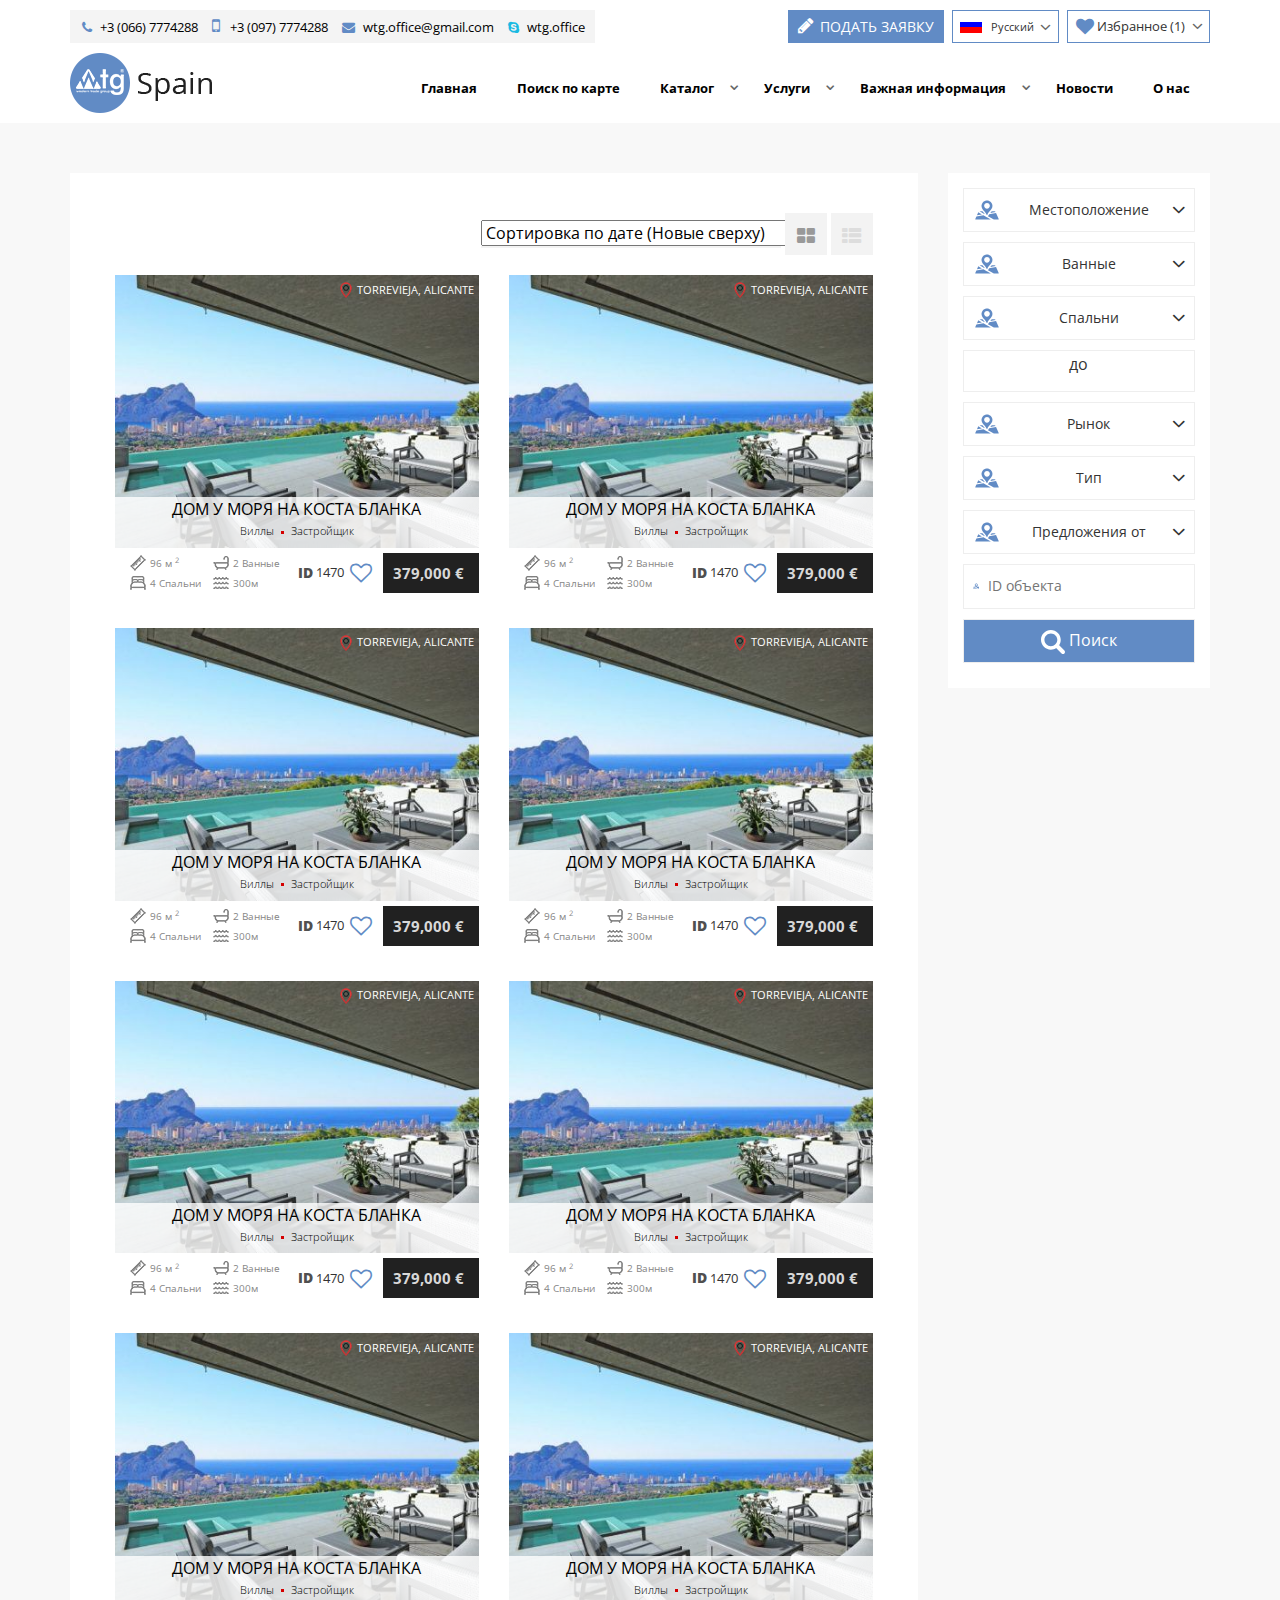
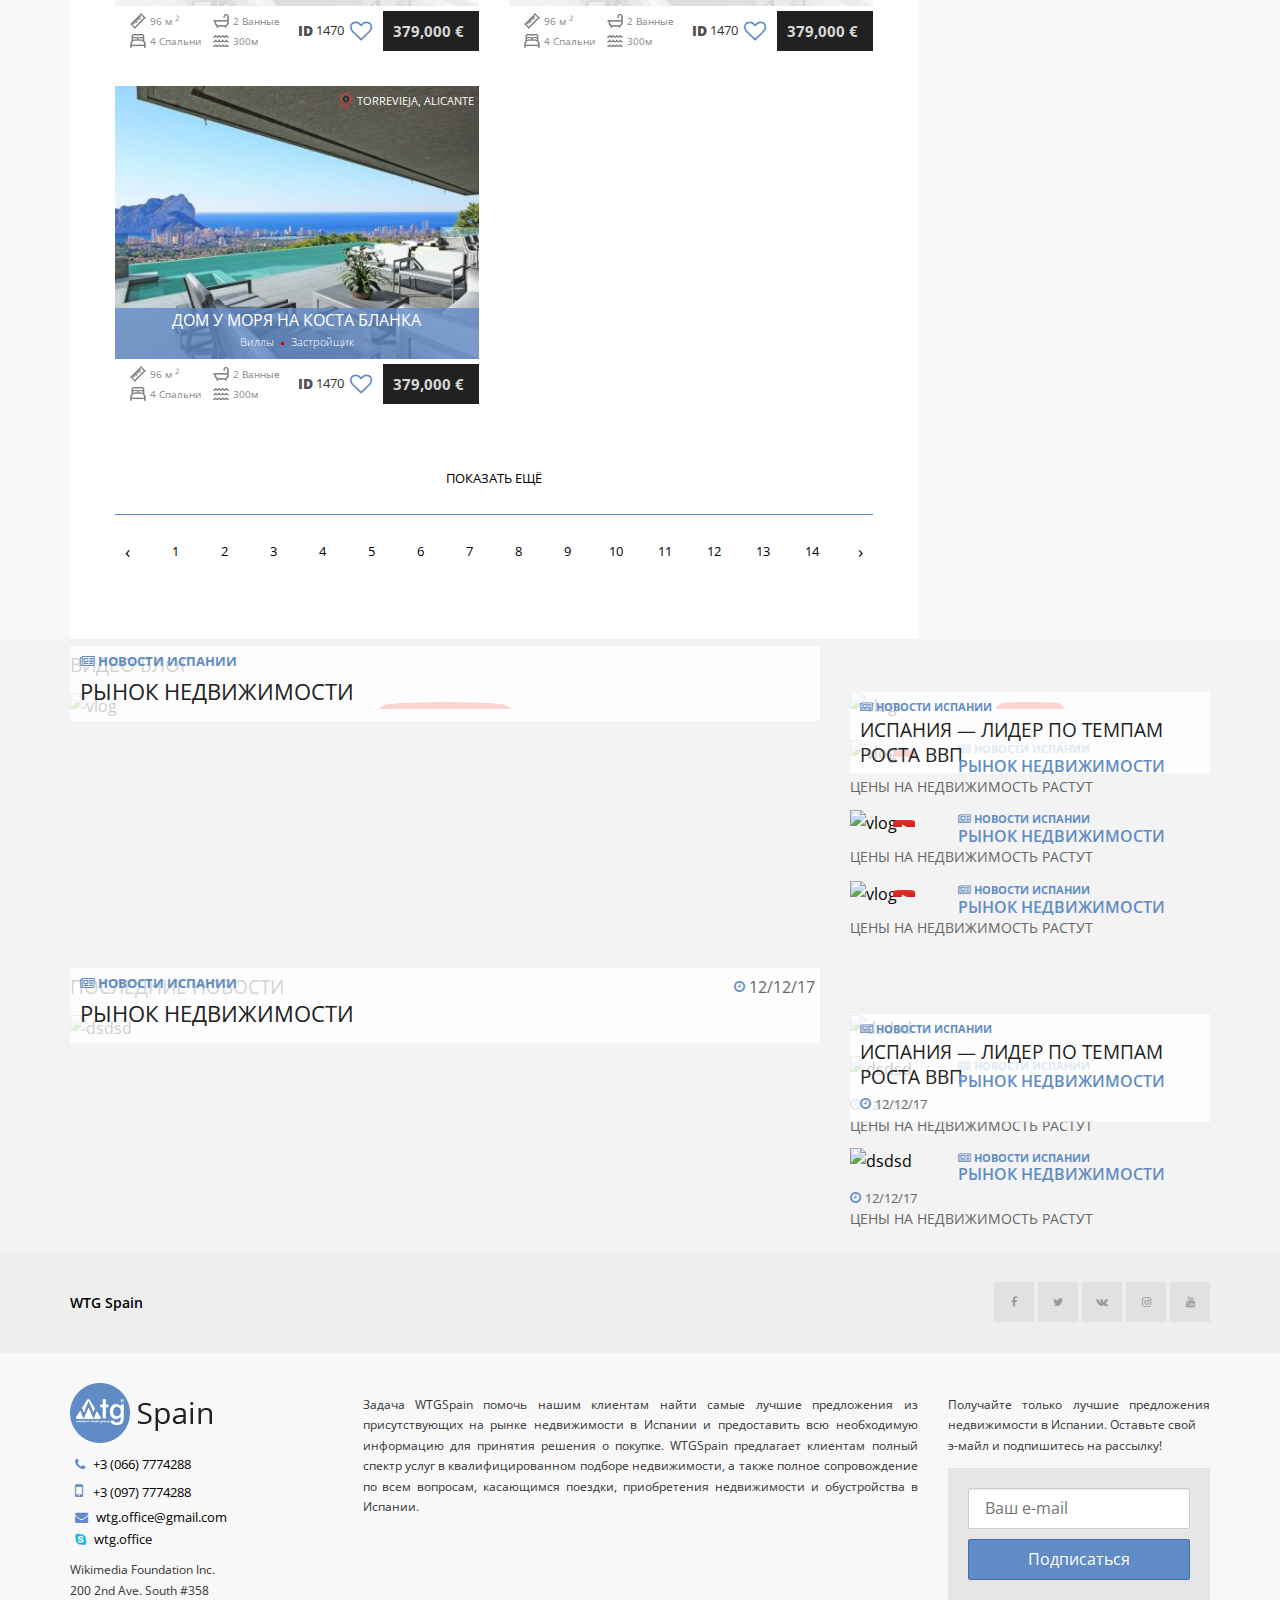
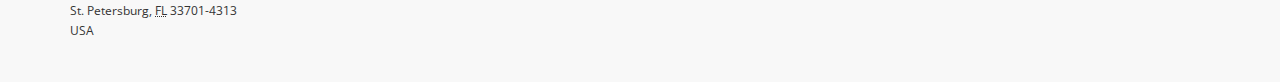
==== commit 0be525f7: "add product html" ====
--- a/wtgspain/catalog.html
+++ b/wtgspain/catalog.html
@@ -1,1309 +1,1318 @@
-<!DOCTYPE html>-<html lang="en">-<head>-    <meta charset="UTF-8">-    <title>WTGSpain</title>-    <meta name="viewport" content="width=device-width, initial-scale=1,  maximum-scale=1, user-scalable=no">-    <link href="https://fonts.googleapis.com/css?family=Open+Sans:400,600,700&amp;subset=cyrillic,cyrillic-ext"-          rel="stylesheet">--    <link rel="stylesheet" href="libs/bootstrap/bootstrap.css">-    <link rel="stylesheet" href="libs/chosen/chosen.min.css">-    <link rel="stylesheet" href="libs/font-awesome/css/font-awesome.min.css">-    <link rel="stylesheet" href="libs/slick/slick.css">-    <link rel="stylesheet" href="libs/magnific/magnific-popup.css">-    <link rel="stylesheet" href="libs/nouislider/nouislider.min.css">-    <link rel="stylesheet" href="css/main.css">--</head>-<body>-<header class="header">-    <div class="container">-        <div class="header__top">-            <div class="contact">-                <ul class="contact__list">-                    <li class="contact__item">-                        <a href="tel:+380667774288" class="contact__link">-                            <span class="contact__icon"><i class="fa fa-phone" aria-hidden="true"></i></span>-                            <span class="contact__text">+3 (066) 7774288</span>-                        </a>-                    </li>-                    <li class="contact__item">-                        <a href="tel:+380977774288" class="contact__link">-                            <span class="contact__icon contact__icon--mobile"><i class="fa fa-mobile"-                                                                                 aria-hidden="true"></i></span>-                            <span class="contact__text">+3 (097) 7774288</span>-                        </a>-                    </li>-                    <li class="contact__item">-                        <a href="mailto:wtg.office@gmail.com" class="contact__link">-                            <span class="contact__icon"><i class="fa fa-envelope" aria-hidden="true"></i></span>-                            <span class="contact__text">wtg.office@gmail.com</span>-                        </a>-                    </li>-                    <li class="contact__item">-                        <a href="skype:wtg.office?call" class="contact__link">-                            <span class="contact__icon"><i class="fa fa-skype" aria-hidden="true"-                                                           style="color:#1abae2"></i></span>-                            <span class="contact__text">wtg.office</span>-                        </a>-                    </li>-                </ul>-            </div>-            <div class="buttons">-                <ul class="buttons__list">-                    <li class="buttons__item">-                        <a href="#" class="leave-request">-                            <span class="leave-request__icon"><i class="fa fa-pencil"></i></span>-                            <span class="leave-request__text">Подать заявку</span>-                        </a>-                    </li>-                    <li class="buttons__item">-                        <div class="language">-                            <div class="language__current">-                                <span class="language__current-icon icon icon--russian"></span>-                                <span class="language__current-name">Русский</span>-                            </div>-                            <ul class="language__list">-                                <li class="language__item">-                                    <a href="#" class="language__link">-                                        <span class="language__icon icon icon--english"></span>-                                        <span class="language__name">English</span>-                                    </a>-                                </li>-                                <li class="language__item">-                                    <a href="#" class="language__link">-                                        <span class="language__icon icon icon--espanol"></span>-                                        <span class="language__name">Espanol</span>-                                    </a>-                                </li>-                            </ul>-                        </div>-                    </li>-                    <li class="buttons__item">-                        <div class="favorites">-                            <div class="favorites__button">-                                <span class="favorites__icon">-                                    <i class="fa fa-heart"></i>-                                </span>-                                <span class="favorites__text">Избранное</span>-                                <span class="favorites__count">(1)</span>-                            </div>-                            <div class="favorites__wrapper">-                                <ul class="favorites__list">-                                    <li class="favorites__item">-                                        <a class="favorites__link" href="#">-                                            <img class="favorites__image" src="lorem_image/Villa.jpg" alt="">-                                            <span class="favorites__name">НОВЫЙ БУНГАЛО В ТОРРЕВЬЕХЕ</span>-                                            <span class="favorites__price">350,000 €</span>-                                            <span class="favorites__close"><i class="fa fa-times-circle"-                                                                              aria-hidden="true"></i></span>-                                        </a>-                                    </li>-                                    <li class="favorites__item">-                                        <a class="favorites__link" href="#">-                                            <img class="favorites__image" src="lorem_image/Villa.jpg" alt="">-                                            <span class="favorites__name">БУНГАЛО В АЛИКАНТЕ</span>-                                            <span class="favorites__price">650,000 €</span>-                                            <span class="favorites__close"><i class="fa fa-times-circle"-                                                                              aria-hidden="true"></i></span>-                                        </a>-                                    </li>-                                    <li class="favorites__item">-                                        <a href="#" class="favorites__link favorites__link--to-all">Перейти в мое-                                            избранное <i class="fa fa-long-arrow-right" aria-hidden="true"></i>-                                        </a>-                                    </li>-                                </ul>-                            </div>-                        </div>-                    </li>-                </ul>-            </div>-        </div>-        <div class="header__bottom">-            <div class="logo">-                <img class="logo__img" src="img/logo.png" alt="">-            </div>--            <nav class="nav">-                <ul class="nav__list">-                    <li class="nav__item">-                        <a href="#" class="nav__link">Главная</a>-                    </li>-                    <li class="nav__item">-                        <a href="#" class="nav__link">Поиск по карте</a>-                    </li>-                    <li class="nav__item nav__item--has-children">-                        <a href="#" class="nav__link">Каталог</a>-                    </li>-                    <li class="nav__item nav__item--has-children">-                        <a href="#" class="nav__link">Услуги</a>-                    </li>-                    <li class="nav__item nav__item--has-children">-                        <a href="#" class="nav__link">Важная информация</a>-                        <ul class="nav__sub-list">-                            <li class="nav__sub-item nav__sub-item--has-children">-                                <a href="#" class="nav__sub-link">Процедура покупки</a>-                                <ul class="nav__sub-list">-                                    <li class="nav__sub-item">-                                        <a href="#" class="nav__sub-link">Подготовка к поездке</a>-                                    </li>-                                    <li class="nav__sub-item">-                                        <a href="#" class="nav__sub-link">Подготовка предложения</a>-                                    </li>-                                    <li class="nav__sub-item">-                                        <a href="#" class="nav__sub-link">Осмотр объектов</a>-                                    </li>-                                    <li class="nav__sub-item">-                                        <a href="#" class="nav__sub-link">подписание договора</a>-                                    </li>-                                    <li class="nav__sub-item">-                                        <a href="#" class="nav__sub-link">Осмотр объектов</a>-                                    </li>-                                </ul>-                            </li>-                            <li class="nav__sub-item">-                                <a href="#" class="nav__sub-link">Подготовка </a>-                            </li>-                            <li class="nav__sub-item">-                                <a href="#" class="nav__sub-link">Осмотр объектов</a>-                            </li>-                            <li class="nav__sub-item">-                                <a href="#" class="nav__sub-link">подписание </a>-                            </li>-                            <li class="nav__sub-item">-                                <a href="#" class="nav__sub-link">Осмотробъек</a>-                            </li>-                        </ul>-                    </li>-                    <li class="nav__item">-                        <a href="news_list.html" class="nav__link">Новости</a>-                    </li>-                    <li class="nav__item">-                        <a href="#" class="nav__link">О нас</a>-                    </li>-                </ul>--            </nav>-        </div>-    </div>-</header>--<div class="main">----    <div class="container">-        <div class="row">-            <div class="col-sm-8 col-md-9">-                <div class="main-content">-                    <!-- sort controls -->-                    <div class="col-xs-12">-                        <div class="sort">-                            <div class="sort__order">-                                <select name="sort_order" class="sort__select">-                                    <option value="date-new" selected>Сортировка по дате (Новые сверху)</option>-                                    <option value="date-old">Сортировка по дате (Старые сверху)</option>-                                    <option value="price-high">Сортировка по цене (Дорогие сверху)</option>-                                    <option value="price-low">Сортировать по цене (Дешевые сверху)</option>-                                    <option value="random">Любая</option>-                                </select>-                            </div>-                            <div class="sort__view">-                                <div class="sort__view-item sort__view-item--grid active" title="Вид сеткой">-                                    <i class="fa fa-th-large"></i>-                                </div>-                                <div class="sort__view-item sort__view-item--list" title="Вид списком">-                                    <i class="fa fa-th-list"></i>-                                </div>-                            </div>-                        </div>-                    </div>-                    <!-- items -->-                    <div class="col-md-6 col-xs-12">-                        <div class="item">-                            <div class="item__photo">-                                <a class="item__link" href="#">-                                    <img class="item__image" src="lorem_image/Villa.jpg" alt="">-                                    <div class="item__location">-                                        <span class="item__location-icon icon icon--location"></span>-                                        <span class="item__location-text">Torrevieja, Alicante</span>-                                    </div>-                                    <div class="item__name">-                                        <span class="item__title">Дом у моря на Коста Бланка</span>-                            <span class="item__sub-title">-                                <span class="item__sub-title-type">Виллы</span>-                                <span class="item__sub-title-divider"></span>-                                <span class="item__sub-title-status">Застройщик</span>-                            </span>-                                    </div>-                                </a>-                            </div>-                            <div class="item__property">-                                <div class="property">-                                    <ul class="property__list">-                                        <li class="property__item" title="Размер">-                                            <span class="property__icon icon icon--area"></span>-                                            <span class="property__value">96 м<sup>2</sup></span>-                                        </li>-                                        <li class="property__item" title="Ванные">-                                            <span class="property__icon icon icon--bathroom"></span>-                                            <span class="property__value">2 Ванные</span>-                                        </li>-                                        <li class="property__item" title="Спальни">-                                            <span class="property__icon icon icon--bedroom"></span>-                                            <span class="property__value">4 Спальни</span>-                                        </li>-                                        <li class="property__item" title="Расстояние до моря">-                                            <span class="property__icon icon icon--sea"></span>-                                            <span class="property__value">300м</span>-                                        </li>-                                    </ul>-                                </div>-                            </div>-                            <div class="item__id">-                                <div class="item__id-icon">id</div>-                                <div class="item__id-value">1470</div>-                            </div>-                            <div class="item__favorites"><i class="fa fa-heart-o"></i></div>-                            <div class="item__price">379,000 €</div>-                        </div>-                    </div>-                    <div class="col-md-6 col-xs-12">-                        <div class="item">-                            <div class="item__photo">-                                <a class="item__link" href="#">-                                    <img class="item__image" src="lorem_image/Villa.jpg" alt="">-                                    <div class="item__location">-                                        <span class="item__location-icon icon icon--location"></span>-                                        <span class="item__location-text">Torrevieja, Alicante</span>-                                    </div>-                                    <div class="item__name">-                                        <span class="item__title">Дом у моря на Коста Бланка</span>-                            <span class="item__sub-title">-                                <span class="item__sub-title-type">Виллы</span>-                                <span class="item__sub-title-divider"></span>-                                <span class="item__sub-title-status">Застройщик</span>-                            </span>-                                    </div>-                                </a>-                            </div>-                            <div class="item__property">-                                <div class="property">-                                    <ul class="property__list">-                                        <li class="property__item" title="Размер">-                                            <span class="property__icon icon icon--area"></span>-                                            <span class="property__value">96 м<sup>2</sup></span>-                                        </li>-                                        <li class="property__item" title="Ванные">-                                            <span class="property__icon icon icon--bathroom"></span>-                                            <span class="property__value">2 Ванные</span>-                                        </li>-                                        <li class="property__item" title="Спальни">-                                            <span class="property__icon icon icon--bedroom"></span>-                                            <span class="property__value">4 Спальни</span>-                                        </li>-                                        <li class="property__item" title="Расстояние до моря">-                                            <span class="property__icon icon icon--sea"></span>-                                            <span class="property__value">300м</span>-                                        </li>-                                    </ul>-                                </div>-                            </div>-                            <div class="item__id">-                                <div class="item__id-icon">id</div>-                                <div class="item__id-value">1470</div>-                            </div>-                            <div class="item__favorites"><i class="fa fa-heart-o"></i></div>-                            <div class="item__price">379,000 €</div>-                        </div>-                    </div>-                    <div class="col-md-6 col-xs-12">-                        <div class="item">-                            <div class="item__photo">-                                <a class="item__link" href="#">-                                    <img class="item__image" src="lorem_image/Villa.jpg" alt="">-                                    <div class="item__location">-                                        <span class="item__location-icon icon icon--location"></span>-                                        <span class="item__location-text">Torrevieja, Alicante</span>-                                    </div>-                                    <div class="item__name">-                                        <span class="item__title">Дом у моря на Коста Бланка</span>-                            <span class="item__sub-title">-                                <span class="item__sub-title-type">Виллы</span>-                                <span class="item__sub-title-divider"></span>-                                <span class="item__sub-title-status">Застройщик</span>-                            </span>-                                    </div>-                                </a>-                            </div>-                            <div class="item__property">-                                <div class="property">-                                    <ul class="property__list">-                                        <li class="property__item" title="Размер">-                                            <span class="property__icon icon icon--area"></span>-                                            <span class="property__value">96 м<sup>2</sup></span>-                                        </li>-                                        <li class="property__item" title="Ванные">-                                            <span class="property__icon icon icon--bathroom"></span>-                                            <span class="property__value">2 Ванные</span>-                                        </li>-                                        <li class="property__item" title="Спальни">-                                            <span class="property__icon icon icon--bedroom"></span>-                                            <span class="property__value">4 Спальни</span>-                                        </li>-                                        <li class="property__item" title="Расстояние до моря">-                                            <span class="property__icon icon icon--sea"></span>-                                            <span class="property__value">300м</span>-                                        </li>-                                    </ul>-                                </div>-                            </div>-                            <div class="item__id">-                                <div class="item__id-icon">id</div>-                                <div class="item__id-value">1470</div>-                            </div>-                            <div class="item__favorites"><i class="fa fa-heart-o"></i></div>-                            <div class="item__price">379,000 €</div>-                        </div>-                    </div>-                    <div class="col-md-6 col-xs-12">-                        <div class="item">-                            <div class="item__photo">-                                <a class="item__link" href="#">-                                    <img class="item__image" src="lorem_image/Villa.jpg" alt="">-                                    <div class="item__location">-                                        <span class="item__location-icon icon icon--location"></span>-                                        <span class="item__location-text">Torrevieja, Alicante</span>-                                    </div>-                                    <div class="item__name">-                                        <span class="item__title">Дом у моря на Коста Бланка</span>-                            <span class="item__sub-title">-                                <span class="item__sub-title-type">Виллы</span>-                                <span class="item__sub-title-divider"></span>-                                <span class="item__sub-title-status">Застройщик</span>-                            </span>-                                    </div>-                                </a>-                            </div>-                            <div class="item__property">-                                <div class="property">-                                    <ul class="property__list">-                                        <li class="property__item" title="Размер">-                                            <span class="property__icon icon icon--area"></span>-                                            <span class="property__value">96 м<sup>2</sup></span>-                                        </li>-                                        <li class="property__item" title="Ванные">-                                            <span class="property__icon icon icon--bathroom"></span>-                                            <span class="property__value">2 Ванные</span>-                                        </li>-                                        <li class="property__item" title="Спальни">-                                            <span class="property__icon icon icon--bedroom"></span>-                                            <span class="property__value">4 Спальни</span>-                                        </li>-                                        <li class="property__item" title="Расстояние до моря">-                                            <span class="property__icon icon icon--sea"></span>-                                            <span class="property__value">300м</span>-                                        </li>-                                    </ul>-                                </div>-                            </div>-                            <div class="item__id">-                                <div class="item__id-icon">id</div>-                                <div class="item__id-value">1470</div>-                            </div>-                            <div class="item__favorites"><i class="fa fa-heart-o"></i></div>-                            <div class="item__price">379,000 €</div>-                        </div>-                    </div>-                    <div class="col-md-6 col-xs-12">-                        <div class="item">-                            <div class="item__photo">-                                <a class="item__link" href="#">-                                    <img class="item__image" src="lorem_image/Villa.jpg" alt="">-                                    <div class="item__location">-                                        <span class="item__location-icon icon icon--location"></span>-                                        <span class="item__location-text">Torrevieja, Alicante</span>-                                    </div>-                                    <div class="item__name">-                                        <span class="item__title">Дом у моря на Коста Бланка</span>-                            <span class="item__sub-title">-                                <span class="item__sub-title-type">Виллы</span>-                                <span class="item__sub-title-divider"></span>-                                <span class="item__sub-title-status">Застройщик</span>-                            </span>-                                    </div>-                                </a>-                            </div>-                            <div class="item__property">-                                <div class="property">-                                    <ul class="property__list">-                                        <li class="property__item" title="Размер">-                                            <span class="property__icon icon icon--area"></span>-                                            <span class="property__value">96 м<sup>2</sup></span>-                                        </li>-                                        <li class="property__item" title="Ванные">-                                            <span class="property__icon icon icon--bathroom"></span>-                                            <span class="property__value">2 Ванные</span>-                                        </li>-                                        <li class="property__item" title="Спальни">-                                            <span class="property__icon icon icon--bedroom"></span>-                                            <span class="property__value">4 Спальни</span>-                                        </li>-                                        <li class="property__item" title="Расстояние до моря">-                                            <span class="property__icon icon icon--sea"></span>-                                            <span class="property__value">300м</span>-                                        </li>-                                    </ul>-                                </div>-                            </div>-                            <div class="item__id">-                                <div class="item__id-icon">id</div>-                                <div class="item__id-value">1470</div>-                            </div>-                            <div class="item__favorites"><i class="fa fa-heart-o"></i></div>-                            <div class="item__price">379,000 €</div>-                        </div>-                    </div>-                    <div class="col-md-6 col-xs-12">-                        <div class="item">-                            <div class="item__photo">-                                <a class="item__link" href="#">-                                    <img class="item__image" src="lorem_image/Villa.jpg" alt="">-                                    <div class="item__location">-                                        <span class="item__location-icon icon icon--location"></span>-                                        <span class="item__location-text">Torrevieja, Alicante</span>-                                    </div>-                                    <div class="item__name">-                                        <span class="item__title">Дом у моря на Коста Бланка</span>-                            <span class="item__sub-title">-                                <span class="item__sub-title-type">Виллы</span>-                                <span class="item__sub-title-divider"></span>-                                <span class="item__sub-title-status">Застройщик</span>-                            </span>-                                    </div>-                                </a>-                            </div>-                            <div class="item__property">-                                <div class="property">-                                    <ul class="property__list">-                                        <li class="property__item" title="Размер">-                                            <span class="property__icon icon icon--area"></span>-                                            <span class="property__value">96 м<sup>2</sup></span>-                                        </li>-                                        <li class="property__item" title="Ванные">-                                            <span class="property__icon icon icon--bathroom"></span>-                                            <span class="property__value">2 Ванные</span>-                                        </li>-                                        <li class="property__item" title="Спальни">-                                            <span class="property__icon icon icon--bedroom"></span>-                                            <span class="property__value">4 Спальни</span>-                                        </li>-                                        <li class="property__item" title="Расстояние до моря">-                                            <span class="property__icon icon icon--sea"></span>-                                            <span class="property__value">300м</span>-                                        </li>-                                    </ul>-                                </div>-                            </div>-                            <div class="item__id">-                                <div class="item__id-icon">id</div>-                                <div class="item__id-value">1470</div>-                            </div>-                            <div class="item__favorites"><i class="fa fa-heart-o"></i></div>-                            <div class="item__price">379,000 €</div>-                        </div>-                    </div>-                    <div class="col-md-6 col-xs-12">-                        <div class="item">-                            <div class="item__photo">-                                <a class="item__link" href="#">-                                    <img class="item__image" src="lorem_image/Villa.jpg" alt="">-                                    <div class="item__location">-                                        <span class="item__location-icon icon icon--location"></span>-                                        <span class="item__location-text">Torrevieja, Alicante</span>-                                    </div>-                                    <div class="item__name">-                                        <span class="item__title">Дом у моря на Коста Бланка</span>-                            <span class="item__sub-title">-                                <span class="item__sub-title-type">Виллы</span>-                                <span class="item__sub-title-divider"></span>-                                <span class="item__sub-title-status">Застройщик</span>-                            </span>-                                    </div>-                                </a>-                            </div>-                            <div class="item__property">-                                <div class="property">-                                    <ul class="property__list">-                                        <li class="property__item" title="Размер">-                                            <span class="property__icon icon icon--area"></span>-                                            <span class="property__value">96 м<sup>2</sup></span>-                                        </li>-                                        <li class="property__item" title="Ванные">-                                            <span class="property__icon icon icon--bathroom"></span>-                                            <span class="property__value">2 Ванные</span>-                                        </li>-                                        <li class="property__item" title="Спальни">-                                            <span class="property__icon icon icon--bedroom"></span>-                                            <span class="property__value">4 Спальни</span>-                                        </li>-                                        <li class="property__item" title="Расстояние до моря">-                                            <span class="property__icon icon icon--sea"></span>-                                            <span class="property__value">300м</span>-                                        </li>-                                    </ul>-                                </div>-                            </div>-                            <div class="item__id">-                                <div class="item__id-icon">id</div>-                                <div class="item__id-value">1470</div>-                            </div>-                            <div class="item__favorites"><i class="fa fa-heart-o"></i></div>-                            <div class="item__price">379,000 €</div>-                        </div>-                    </div>-                    <div class="col-md-6 col-xs-12">-                        <div class="item">-                            <div class="item__photo">-                                <a class="item__link" href="#">-                                    <img class="item__image" src="lorem_image/Villa.jpg" alt="">-                                    <div class="item__location">-                                        <span class="item__location-icon icon icon--location"></span>-                                        <span class="item__location-text">Torrevieja, Alicante</span>-                                    </div>-                                    <div class="item__name">-                                        <span class="item__title">Дом у моря на Коста Бланка</span>-                            <span class="item__sub-title">-                                <span class="item__sub-title-type">Виллы</span>-                                <span class="item__sub-title-divider"></span>-                                <span class="item__sub-title-status">Застройщик</span>-                            </span>-                                    </div>-                                </a>-                            </div>-                            <div class="item__property">-                                <div class="property">-                                    <ul class="property__list">-                                        <li class="property__item" title="Размер">-                                            <span class="property__icon icon icon--area"></span>-                                            <span class="property__value">96 м<sup>2</sup></span>-                                        </li>-                                        <li class="property__item" title="Ванные">-                                            <span class="property__icon icon icon--bathroom"></span>-                                            <span class="property__value">2 Ванные</span>-                                        </li>-                                        <li class="property__item" title="Спальни">-                                            <span class="property__icon icon icon--bedroom"></span>-                                            <span class="property__value">4 Спальни</span>-                                        </li>-                                        <li class="property__item" title="Расстояние до моря">-                                            <span class="property__icon icon icon--sea"></span>-                                            <span class="property__value">300м</span>-                                        </li>-                                    </ul>-                                </div>-                            </div>-                            <div class="item__id">-                                <div class="item__id-icon">id</div>-                                <div class="item__id-value">1470</div>-                            </div>-                            <div class="item__favorites"><i class="fa fa-heart-o"></i></div>-                            <div class="item__price">379,000 €</div>-                        </div>-                    </div>-                    <div class="col-md-6 col-xs-12">-                        <div class="item item--highlighted">-                            <div class="item__photo">-                                <a class="item__link" href="#">-                                    <img class="item__image" src="lorem_image/Villa.jpg" alt="">-                                    <div class="item__location">-                                        <span class="item__location-icon icon icon--location"></span>-                                        <span class="item__location-text">Torrevieja, Alicante</span>-                                    </div>-                                    <div class="item__name">-                                        <span class="item__title">Дом у моря на Коста Бланка</span>-                                <span class="item__sub-title">-                                    <span class="item__sub-title-type">Виллы</span>-                                    <span class="item__sub-title-divider"></span>-                                    <span class="item__sub-title-status">Застройщик</span>-                                </span>-                                    </div>-                                </a>-                            </div>-                            <div class="item__property">-                                <div class="property">-                                    <ul class="property__list">-                                        <li class="property__item" title="Размер">-                                            <span class="property__icon icon icon--area"></span>-                                            <span class="property__value">96 м<sup>2</sup></span>-                                        </li>-                                        <li class="property__item" title="Ванные">-                                            <span class="property__icon icon icon--bathroom"></span>-                                            <span class="property__value">2 Ванные</span>-                                        </li>-                                        <li class="property__item" title="Спальни">-                                            <span class="property__icon icon icon--bedroom"></span>-                                            <span class="property__value">4 Спальни</span>-                                        </li>-                                        <li class="property__item" title="Расстояние до моря">-                                            <span class="property__icon icon icon--sea"></span>-                                            <span class="property__value">300м</span>-                                        </li>-                                    </ul>-                                </div>-                            </div>-                            <div class="item__id">-                                <div class="item__id-icon">id</div>-                                <div class="item__id-value">1470</div>-                            </div>-                            <div class="item__favorites"><i class="fa fa-heart-o"></i></div>-                            <div class="item__price">379,000 €</div>-                        </div>-                    </div>-                    <!-- pagination -->-                    <div class="col-xs-12">-                        <div class="load-more">-                            <button class="load-more__button">Показать ещё</button>-                        </div>-                        <div class="pagination">-                            <ul class="pagination__list">-                                <li class="pagination__item">-                                    <a href="#" class="pagination__link pagination__link--prev" title="Назад"></a>-                                </li>-                                <li class="pagination__item">-                                    <a href="#" class="pagination__link">1</a>-                                </li>-                                <li class="pagination__item">-                                    <a href="#" class="pagination__link">2</a>-                                </li>-                                <li class="pagination__item">-                                    <a href="#" class="pagination__link">3</a>-                                </li>-                                <li class="pagination__item">-                                    <a href="#" class="pagination__link">4</a>-                                </li>-                                <li class="pagination__item">-                                    <a href="#" class="pagination__link">5</a>-                                </li>-                                <li class="pagination__item">-                                    <a href="#" class="pagination__link">6</a>-                                </li>-                                <li class="pagination__item">-                                    <a href="#" class="pagination__link">7</a>-                                </li>-                                <li class="pagination__item">-                                    <a href="#" class="pagination__link">8</a>-                                </li>-                                <li class="pagination__item">-                                    <a href="#" class="pagination__link">9</a>-                                </li>-                                <li class="pagination__item">-                                    <a href="#" class="pagination__link">10</a>-                                </li>-                                <li class="pagination__item">-                                    <a href="#" class="pagination__link">11</a>-                                </li>-                                <li class="pagination__item">-                                    <a href="#" class="pagination__link">12</a>-                                </li>-                                <li class="pagination__item">-                                    <a href="#" class="pagination__link">13</a>-                                </li>-                                <li class="pagination__item">-                                    <a href="#" class="pagination__link">14</a>-                                </li>-                                <li class="pagination__item">-                                    <a href="#" class="pagination__link pagination__link--next" title="Вперед"></a>-                                </li>-                            </ul>-                        </div>-                    </div>-                </div>-            </div>-            <div class="col-sm-4 col-md-3">-                <div class="aside-content">-                    <div class="search search--catalog">-                        <div class="search__choices">-                            <ul class="search__choices-list"></ul>-                        </div>--                        <div class="search__wrapper">-                            <form action="" class="search__form">-                                <div class="search__item">-                                    <div class="search__type">-                        <span class="search__type-icon"><svg width="100%" height="100%"-                                                             xmlns="http://www.w3.org/2000/svg"-                                                             viewBox="0 0 1000 1000"-                                                             enable-background="new 0 0 1000 1000">-                            <path d="M698.7 554.7h114c17.1 0 36.6 12.3 44 27.8l-219.7 38.8c20.8-23.3 41.7-45 61.7-66.6zm-388.7 0h-119.3l192.7 111.3 22.7-4c-31.4-39.7-65-73.6-96.1-107.3zm231 202.3l245.5 141.7h182.5c17.2 0 25.5-12.7 18.4-28.4l-110.7-243.7-285.6 50.4c-18 24.1-35 50.4-50.1 80zm-44.4 46.6l164.8 95.1h-630.4c-17.3 0-25.6-12.7-18.4-28.4l45.1-99.2 293.1-51.7 138.7 80.1c2.1 1.8 4.5 3.2 7.1 4.1zm-415.4-84.3l56-123.2 150.3 86.8-206.3 36.4zM514.8 698.7c-5.5 13.5-24.5 13.4-30-.1-61.1-149.6-184.2-190.6-207.7-323.9-23.2-131.2 67.8-259.8 200.7-272.3 135.1-12.8 248.8 93 248.8 225.3 0 172.7-144 205-211.8 371zm104.8-371.1c0-66-53.6-119.5-119.7-119.5s-119.7 53.5-119.7 119.5 53.6 119.5 119.7 119.5c66.1.1 119.7-53.4 119.7-119.5z"/>-                        </svg></span>-                                        <span class="search__type-text">Местоположение</span>-                                    </div>-                                    <div class="search__dropdown">-                                        <label class="search__label">-                                            <input type="checkbox" class="search__input" data-category="1"-                                                   data-index="0">-                                            <span class="search__icon"></span>-                                            <span class="search__text">Все побережье</span>-                                        </label>--                                        <div class="search__group">-                                            <label class="search__label">-                                                <input type="checkbox" class="search__input"-                                                       data-category="1"-                                                       data-index="1">-                                                <span class="search__icon"></span>-                                                <span class="search__text">Коста Бланка Север</span>-                                            </label>-                                            <label class="search__label">-                                                <input type="checkbox" class="search__input"-                                                       data-category="1"-                                                       data-index="2">-                                                <span class="search__icon"></span>-                                                <span class="search__text">Albir</span>-                                            </label>-                                        </div>-                                        <label class="search__label">-                                            <input type="checkbox" class="search__input" data-category="1"-                                                   data-index="3">-                                            <span class="search__icon"></span>-                                            <span class="search__text">Бланка Юг</span>-                                        </label>-                                    </div>-                                </div>-                                <div class="search__item">-                                    <div class="search__type">-                        <span class="search__type-icon"><svg width="100%" height="100%"-                                                             xmlns="http://www.w3.org/2000/svg"-                                                             viewBox="0 0 1000 1000"-                                                             enable-background="new 0 0 1000 1000">-                            <path d="M698.7 554.7h114c17.1 0 36.6 12.3 44 27.8l-219.7 38.8c20.8-23.3 41.7-45 61.7-66.6zm-388.7 0h-119.3l192.7 111.3 22.7-4c-31.4-39.7-65-73.6-96.1-107.3zm231 202.3l245.5 141.7h182.5c17.2 0 25.5-12.7 18.4-28.4l-110.7-243.7-285.6 50.4c-18 24.1-35 50.4-50.1 80zm-44.4 46.6l164.8 95.1h-630.4c-17.3 0-25.6-12.7-18.4-28.4l45.1-99.2 293.1-51.7 138.7 80.1c2.1 1.8 4.5 3.2 7.1 4.1zm-415.4-84.3l56-123.2 150.3 86.8-206.3 36.4zM514.8 698.7c-5.5 13.5-24.5 13.4-30-.1-61.1-149.6-184.2-190.6-207.7-323.9-23.2-131.2 67.8-259.8 200.7-272.3 135.1-12.8 248.8 93 248.8 225.3 0 172.7-144 205-211.8 371zm104.8-371.1c0-66-53.6-119.5-119.7-119.5s-119.7 53.5-119.7 119.5 53.6 119.5 119.7 119.5c66.1.1 119.7-53.4 119.7-119.5z"/>-                        </svg></span>-                                        <span class="search__type-text">Ванные</span>-                                    </div>-                                    <div class="search__dropdown">-                                        <label class="search__label">-                                            <input type="checkbox" class="search__input" name="bathrooms"-                                                   value="1"-                                                   data-text="Ван." data-category="2" data-index="0">-                                            <span class="search__icon"></span>-                                            <span class="search__text">1</span>-                                        </label>-                                        <label class="search__label">-                                            <input type="checkbox" class="search__input" name="bathrooms"-                                                   value="2"-                                                   data-text="Ван." data-category="2" data-index="1">-                                            <span class="search__icon"></span>-                                            <span class="search__text">2</span>-                                        </label>-                                        <label class="search__label">-                                            <input type="checkbox" class="search__input" name="bathrooms"-                                                   value="3"-                                                   data-text="Ван." data-category="2" data-index="2">-                                            <span class="search__icon"></span>-                                            <span class="search__text">3</span>-                                        </label>-                                    </div>-                                </div>-                                <div class="search__item">-                                    <div class="search__type">-                        <span class="search__type-icon"><svg width="100%" height="100%"-                                                             xmlns="http://www.w3.org/2000/svg"-                                                             viewBox="0 0 1000 1000"-                                                             enable-background="new 0 0 1000 1000">-                            <path d="M698.7 554.7h114c17.1 0 36.6 12.3 44 27.8l-219.7 38.8c20.8-23.3 41.7-45 61.7-66.6zm-388.7 0h-119.3l192.7 111.3 22.7-4c-31.4-39.7-65-73.6-96.1-107.3zm231 202.3l245.5 141.7h182.5c17.2 0 25.5-12.7 18.4-28.4l-110.7-243.7-285.6 50.4c-18 24.1-35 50.4-50.1 80zm-44.4 46.6l164.8 95.1h-630.4c-17.3 0-25.6-12.7-18.4-28.4l45.1-99.2 293.1-51.7 138.7 80.1c2.1 1.8 4.5 3.2 7.1 4.1zm-415.4-84.3l56-123.2 150.3 86.8-206.3 36.4zM514.8 698.7c-5.5 13.5-24.5 13.4-30-.1-61.1-149.6-184.2-190.6-207.7-323.9-23.2-131.2 67.8-259.8 200.7-272.3 135.1-12.8 248.8 93 248.8 225.3 0 172.7-144 205-211.8 371zm104.8-371.1c0-66-53.6-119.5-119.7-119.5s-119.7 53.5-119.7 119.5 53.6 119.5 119.7 119.5c66.1.1 119.7-53.4 119.7-119.5z"/>-                        </svg></span>-                                        <span class="search__type-text">Спальни</span>-                                    </div>-                                    <div class="search__dropdown">-                                        <label class="search__label">-                                            <input type="checkbox" class="search__input" name="bedrooms"-                                                   value="1"-                                                   data-text="Сп." data-category="3" data-index="0">-                                            <span class="search__icon"></span>-                                            <span class="search__text">1</span>-                                        </label>-                                        <label class="search__label">-                                            <input type="checkbox" class="search__input" name="bedrooms"-                                                   value="2"-                                                   data-text="Сп." data-category="3" data-index="1">-                                            <span class="search__icon"></span>-                                            <span class="search__text">2</span>-                                        </label>-                                        <label class="search__label">-                                            <input type="checkbox" class="search__input" name="bedrooms"-                                                   value="3"-                                                   data-text="Сп." data-category="3" data-index="2">-                                            <span class="search__icon"></span>-                                            <span class="search__text">3</span>-                                        </label>-                                    </div>-                                </div>-                                <div class="search__item search__item--range">-                                    <div class="search__price">-                                        <span class="search__price-value" id="min-price"></span>-                                        <span class="search__price-separator">до</span>-                                        <span class="search__price-value" id="max-price"></span>-                                    </div>--                                    <div id="range"></div>--                                    <input type="hidden" name="min_price" value="270000">-                                    <input type="hidden" name="max_price" value="600000">-                                </div>-                                <div class="search__item">-                                    <div class="search__type">-                        <span class="search__type-icon"><svg width="100%" height="100%"-                                                             xmlns="http://www.w3.org/2000/svg"-                                                             viewBox="0 0 1000 1000"-                                                             enable-background="new 0 0 1000 1000">-                            <path d="M698.7 554.7h114c17.1 0 36.6 12.3 44 27.8l-219.7 38.8c20.8-23.3 41.7-45 61.7-66.6zm-388.7 0h-119.3l192.7 111.3 22.7-4c-31.4-39.7-65-73.6-96.1-107.3zm231 202.3l245.5 141.7h182.5c17.2 0 25.5-12.7 18.4-28.4l-110.7-243.7-285.6 50.4c-18 24.1-35 50.4-50.1 80zm-44.4 46.6l164.8 95.1h-630.4c-17.3 0-25.6-12.7-18.4-28.4l45.1-99.2 293.1-51.7 138.7 80.1c2.1 1.8 4.5 3.2 7.1 4.1zm-415.4-84.3l56-123.2 150.3 86.8-206.3 36.4zM514.8 698.7c-5.5 13.5-24.5 13.4-30-.1-61.1-149.6-184.2-190.6-207.7-323.9-23.2-131.2 67.8-259.8 200.7-272.3 135.1-12.8 248.8 93 248.8 225.3 0 172.7-144 205-211.8 371zm104.8-371.1c0-66-53.6-119.5-119.7-119.5s-119.7 53.5-119.7 119.5 53.6 119.5 119.7 119.5c66.1.1 119.7-53.4 119.7-119.5z"/>-                        </svg></span>-                                        <span class="search__type-text">Рынок</span>-                                    </div>-                                    <div class="search__dropdown">-                                        <label class="search__label">-                                            <input type="checkbox" class="search__input" name="bedrooms"-                                                   value="0"-                                                   data-category="4" data-index="0">-                                            <span class="search__icon"></span>-                                            <span class="search__text">Любой рынок</span>-                                        </label>-                                        <label class="search__label">-                                            <input type="checkbox" class="search__input" name="bedrooms"-                                                   value="1"-                                                   data-category="4" data-index="1">-                                            <span class="search__icon"></span>-                                            <span class="search__text">Первичный</span>-                                        </label>-                                        <label class="search__label">-                                            <input type="checkbox" class="search__input" name="bedrooms"-                                                   value="2"-                                                   data-category="4" data-index="2">-                                            <span class="search__icon"></span>-                                            <span class="search__text">Вторичный</span>-                                        </label>-                                    </div>-                                </div>-                                <div class="search__item">-                                    <div class="search__type">-                        <span class="search__type-icon"><svg width="100%" height="100%"-                                                             xmlns="http://www.w3.org/2000/svg"-                                                             viewBox="0 0 1000 1000"-                                                             enable-background="new 0 0 1000 1000">-                            <path d="M698.7 554.7h114c17.1 0 36.6 12.3 44 27.8l-219.7 38.8c20.8-23.3 41.7-45 61.7-66.6zm-388.7 0h-119.3l192.7 111.3 22.7-4c-31.4-39.7-65-73.6-96.1-107.3zm231 202.3l245.5 141.7h182.5c17.2 0 25.5-12.7 18.4-28.4l-110.7-243.7-285.6 50.4c-18 24.1-35 50.4-50.1 80zm-44.4 46.6l164.8 95.1h-630.4c-17.3 0-25.6-12.7-18.4-28.4l45.1-99.2 293.1-51.7 138.7 80.1c2.1 1.8 4.5 3.2 7.1 4.1zm-415.4-84.3l56-123.2 150.3 86.8-206.3 36.4zM514.8 698.7c-5.5 13.5-24.5 13.4-30-.1-61.1-149.6-184.2-190.6-207.7-323.9-23.2-131.2 67.8-259.8 200.7-272.3 135.1-12.8 248.8 93 248.8 225.3 0 172.7-144 205-211.8 371zm104.8-371.1c0-66-53.6-119.5-119.7-119.5s-119.7 53.5-119.7 119.5 53.6 119.5 119.7 119.5c66.1.1 119.7-53.4 119.7-119.5z"/>-                        </svg></span>-                                        <span class="search__type-text">Тип</span>-                                    </div>-                                    <div class="search__dropdown">-                                        <label class="search__label">-                                            <input type="checkbox" class="search__input" name="bedrooms"-                                                   value="0"-                                                   data-category="5" data-index="0">-                                            <span class="search__icon"></span>-                                            <span class="search__text">Любой тип</span>-                                        </label>-                                        <label class="search__label">-                                            <input type="checkbox" class="search__input" name="bedrooms"-                                                   value="1"-                                                   data-category="5" data-index="1">-                                            <span class="search__icon"></span>-                                            <span class="search__text">Апартаменты</span>-                                        </label>-                                        <label class="search__label">-                                            <input type="checkbox" class="search__input" name="bedrooms"-                                                   value="2"-                                                   data-category="5" data-index="2">-                                            <span class="search__icon"></span>-                                            <span class="search__text">Бунгало</span>-                                        </label>-                                        <label class="search__label">-                                            <input type="checkbox" class="search__input" name="bedrooms"-                                                   value="3"-                                                   data-category="5" data-index="3">-                                            <span class="search__icon"></span>-                                            <span class="search__text">Виллы</span>-                                        </label>-                                    </div>-                                </div>-                                <div class="search__item">-                                    <div class="search__type">-                        <span class="search__type-icon"><svg width="100%" height="100%"-                                                             xmlns="http://www.w3.org/2000/svg"-                                                             viewBox="0 0 1000 1000"-                                                             enable-background="new 0 0 1000 1000">-                            <path d="M698.7 554.7h114c17.1 0 36.6 12.3 44 27.8l-219.7 38.8c20.8-23.3 41.7-45 61.7-66.6zm-388.7 0h-119.3l192.7 111.3 22.7-4c-31.4-39.7-65-73.6-96.1-107.3zm231 202.3l245.5 141.7h182.5c17.2 0 25.5-12.7 18.4-28.4l-110.7-243.7-285.6 50.4c-18 24.1-35 50.4-50.1 80zm-44.4 46.6l164.8 95.1h-630.4c-17.3 0-25.6-12.7-18.4-28.4l45.1-99.2 293.1-51.7 138.7 80.1c2.1 1.8 4.5 3.2 7.1 4.1zm-415.4-84.3l56-123.2 150.3 86.8-206.3 36.4zM514.8 698.7c-5.5 13.5-24.5 13.4-30-.1-61.1-149.6-184.2-190.6-207.7-323.9-23.2-131.2 67.8-259.8 200.7-272.3 135.1-12.8 248.8 93 248.8 225.3 0 172.7-144 205-211.8 371zm104.8-371.1c0-66-53.6-119.5-119.7-119.5s-119.7 53.5-119.7 119.5 53.6 119.5 119.7 119.5c66.1.1 119.7-53.4 119.7-119.5z"/>-                        </svg></span>-                                        <span class="search__type-text">Предложения от</span>-                                    </div>-                                    <div class="search__dropdown">-                                        <label class="search__label">-                                            <input type="checkbox" class="search__input" name="bedrooms"-                                                   value="0"-                                                   data-category="5" data-index="0">-                                            <span class="search__icon"></span>-                                            <span class="search__text">Любые предложения</span>-                                        </label>-                                        <label class="search__label">-                                            <input type="checkbox" class="search__input" name="bedrooms"-                                                   value="1"-                                                   data-category="5" data-index="1">-                                            <span class="search__icon"></span>-                                            <span class="search__text">Банк</span>-                                        </label>-                                        <label class="search__label">-                                            <input type="checkbox" class="search__input" name="bedrooms"-                                                   value="2"-                                                   data-category="5" data-index="2">-                                            <span class="search__icon"></span>-                                            <span class="search__text">Застройщик</span>-                                        </label>-                                        <label class="search__label">-                                            <input type="checkbox" class="search__input" name="bedrooms"-                                                   value="3"-                                                   data-category="5" data-index="3">-                                            <span class="search__icon"></span>-                                            <span class="search__text">Собственник</span>-                                        </label>-                                    </div>-                                </div>-                                <div class="search__item search__item--input">-                                    <div class="search__type">-                        <span class="search__type-icon"><svg width="100%" height="100%"-                                                             xmlns="http://www.w3.org/2000/svg"-                                                             viewBox="0 0 1000 1000"-                                                             enable-background="new 0 0 1000 1000">-                            <path d="M698.7 554.7h114c17.1 0 36.6 12.3 44 27.8l-219.7 38.8c20.8-23.3 41.7-45 61.7-66.6zm-388.7 0h-119.3l192.7 111.3 22.7-4c-31.4-39.7-65-73.6-96.1-107.3zm231 202.3l245.5 141.7h182.5c17.2 0 25.5-12.7 18.4-28.4l-110.7-243.7-285.6 50.4c-18 24.1-35 50.4-50.1 80zm-44.4 46.6l164.8 95.1h-630.4c-17.3 0-25.6-12.7-18.4-28.4l45.1-99.2 293.1-51.7 138.7 80.1c2.1 1.8 4.5 3.2 7.1 4.1zm-415.4-84.3l56-123.2 150.3 86.8-206.3 36.4zM514.8 698.7c-5.5 13.5-24.5 13.4-30-.1-61.1-149.6-184.2-190.6-207.7-323.9-23.2-131.2 67.8-259.8 200.7-272.3 135.1-12.8 248.8 93 248.8 225.3 0 172.7-144 205-211.8 371zm104.8-371.1c0-66-53.6-119.5-119.7-119.5s-119.7 53.5-119.7 119.5 53.6 119.5 119.7 119.5c66.1.1 119.7-53.4 119.7-119.5z"/>-                        </svg></span>-                                        <input class="search__input" placeholder="ID объекта">-                                    </div>-                                </div>-                                <div class="search__item search__item--submit">-                                        <button class="search__submit">-                                        <span class="search__submit-icon">-                                            <svg xmlns="http://www.w3.org/2000/svg"-                                                 viewBox="0 0 250.313 250.313"-                                                 enable-background="new 0 0 250.313 250.313">-                                                <path d="M244.186 214.604l-54.379-54.378c-.289-.289-.628-.491-.93-.76 10.7-16.231 16.945-35.66 16.945-56.554 0-56.837-46.075-102.912-102.911-102.912s-102.911 46.075-102.911 102.911c0 56.835 46.074 102.911 102.91 102.911 20.895 0 40.323-6.245 56.554-16.945.269.301.47.64.759.929l54.38 54.38c8.169 8.168 21.413 8.168 29.583 0 8.168-8.169 8.168-21.413 0-29.582zm-141.275-44.458c-37.134 0-67.236-30.102-67.236-67.235 0-37.134 30.103-67.236 67.236-67.236 37.132 0 67.235 30.103 67.235 67.236s-30.103 67.235-67.235 67.235z"-                                                      fill-rule="evenodd" clip-rule="evenodd"/>-                                            </svg>-                                        </span>-                                            <span class="search__submit-text">Поиск</span>-                                        </button>-                                    </div>-                            </form>-                        </div>-                    </div>-                </div>-            </div>--        </div>-    </div>--    <!-- video blog -->-    <div class="vlog">-        <div class="container">-            <div class="row">-                <div class="col-xs-12">-                    <a href="youtube_list.html" class="vlog__headline">Видео блог</a>-                </div>-                <div class="col-sm-6 col-md-8 col-xs-12">-                    <div class="vlog__main">-                        <a class="vlog__main-link popup-youtube" href="https://www.youtube.com/watch?v=oXl_z_MZIig">-                            <span class="vlog__main-title">-                                <span class="vlog__main-category">-                                    <i class="fa fa-newspaper-o" aria-hidden="true"></i>-                                    <span>Новости Испании</span>-                                </span>-                                <span class="vlog__main-text">Рынок недвижимости</span>-                            </span>-                            <span class="vlog__main-image">-                                <img width="560" height="315" src="//img.youtube.com/vi/oXl_z_MZIig/maxresdefault.jpg"-                                     alt="vlog">-                            </span>-                        </a>-                    </div>-                </div>-                <div class="col-sm-6 col-md-4 col-xs-12">-                    <a class="vlog__top popup-youtube" href="https://www.youtube.com/watch?v=lCe1tcjfe4g">-                        <span class="vlog__top-title">-                            <span class="vlog__top-category">-                                <i class="fa fa-newspaper-o" aria-hidden="true"></i>-                                <span>Новости Испании</span>-                            </span>-                            <span class="vlog__top-text">Испания — лидер по темпам роста ВВП</span>-                        </span>-                        <span class="vlog__top-image">-                            <img width="560" height="315" src="//img.youtube.com/vi/oXl_z_MZIig/maxresdefault.jpg"-                                 alt="vlog">-                        </span>-                    </a>-                    <ul class="vlog__list">-                        <li class="vlog__list-item">-                            <a class="vlog__list-link popup-youtube" href="https://www.youtube.com/watch?v=r0haWB1Uezk">-                                <span class="vlog__list-image">-                                    <img width="560" height="315" src="//img.youtube.com/vi/oXl_z_MZIig/mqdefault.jpg"-                                         alt="vlog">-                                </span>-                                <span class="vlog__list-category">-                                     <i class="fa fa-newspaper-o" aria-hidden="true"></i>-                                    <span>Новости Испании</span>-                                </span>-                                <span class="vlog__list-title">Рынок недвижимости</span>-                                <span class="vlog__list-subtitle">Цены на недвижимость растут</span>-                            </a>-                        </li>-                        <li class="vlog__list-item">-                            <a class="vlog__list-link popup-youtube" href="https://www.youtube.com/watch?v=XEofysF0JJM">-                                <span class="vlog__list-image">-                                    <img width="560" height="315" src="//img.youtube.com/vi/oXl_z_MZIig/mqdefault.jpg"-                                         alt="vlog">-                                </span>-                                <span class="vlog__list-category">-                                     <i class="fa fa-newspaper-o" aria-hidden="true"></i>-                                    <span>Новости Испании</span>-                                </span>-                                <span class="vlog__list-title">Рынок недвижимости</span>-                                <span class="vlog__list-subtitle">Цены на недвижимость растут</span>-                            </a>-                        </li>-                        <li class="vlog__list-item">-                            <a class="vlog__list-link popup-youtube" href="https://www.youtube.com/watch?v=XEofysF0JJM">-                                <span class="vlog__list-image">-                                    <img width="560" height="315" src="//img.youtube.com/vi/oXl_z_MZIig/mqdefault.jpg"-                                         alt="vlog">-                                </span>-                                <span class="vlog__list-category">-                                     <i class="fa fa-newspaper-o" aria-hidden="true"></i>-                                    <span>Новости Испании</span>-                                </span>-                                <span class="vlog__list-title">Рынок недвижимости</span>-                                <span class="vlog__list-subtitle">Цены на недвижимость растут</span>-                            </a>-                        </li>-                    </ul>-                </div>-            </div>-        </div>-    </div>--    <!-- новостной блок -->-    <div class="news">-        <div class="container">-            <div class="row">-                <div class="col-xs-12">-                    <div class="news__headline">Последние Новости</div>-                </div>-                <div class="col-sm-6 col-md-8 col-xs-12">-                    <div class="news__last">-                        <a class="news__last-link" href="#">-                            <span class="news__last-title">-                                <span class="news__last-category">-                                    <i class="fa fa-newspaper-o" aria-hidden="true"></i>-                                    <span>Новости Испании</span>-                                </span>-                                <span class="news__last-text">Рынок недвижимости</span>-                                <span class="news__last-date">-                                    <i class="fa fa-clock-o" aria-hidden="true"></i>-                                    <span>12/12/17</span>-                                </span>-                            </span>-                            <img class="news__last-image" src="lorem_image/news3.jpg" alt="dsdsd">-                        </a>-                    </div>-                </div>-                <div class="col-sm-6 col-md-4 col-xs-12">-                    <a class="news__top" href="#">-                        <span class="news__top-title">-                            <span class="news__top-category">-                                <i class="fa fa-newspaper-o" aria-hidden="true"></i>-                                <span>Новости Испании</span>-                            </span>-                            <span class="news__top-text">Испания — лидер по темпам роста ВВП</span>-                            <span class="news__top-date">-                                <i class="fa fa-clock-o" aria-hidden="true"></i>-                                <span>12/12/17</span>-                            </span>-                        </span>-                        <img class="news__top-image" src="lorem_image/news.jpg" alt="dsdsd">-                    </a>-                    <ul class="news__list">-                        <li class="news__list-item">-                            <a class="news__list-link" href="#">-                                <img class="news__list-image" src="lorem_image/news2.jpg" alt="dsdsd">--                                <span class="news__list-category">-                                     <i class="fa fa-newspaper-o" aria-hidden="true"></i>-                                    <span>Новости Испании</span>-                                </span>-                                <span class="news__list-title">Рынок недвижимости</span>-                                <span class="news__list-date">-                                    <i class="fa fa-clock-o" aria-hidden="true"></i>-                                    <span>12/12/17</span>-                                </span>-                                <span class="news__list-subtitle">Цены на недвижимость растут</span>-                            </a>-                        </li>-                        <li class="news__list-item">-                            <a class="news__list-link" href="#">-                                <img class="news__list-image" src="lorem_image/news2.jpg" alt="dsdsd">--                                <span class="news__list-category">-                                     <i class="fa fa-newspaper-o" aria-hidden="true"></i>-                                    <span>Новости Испании</span>-                                </span>-                                <span class="news__list-title">Рынок недвижимости</span>-                                <span class="news__list-date">-                                    <i class="fa fa-clock-o" aria-hidden="true"></i>-                                    <span>12/12/17</span>-                                </span>-                                <span class="news__list-subtitle">Цены на недвижимость растут</span>-                            </a>-                        </li>-                    </ul>-                </div>-            </div>-        </div>-    </div>--</div>--<footer class="footer">-    <div class="footer__top">-        <div class="container">-            <div class="row">-                <div class="col-sm-8">-                    <div class="breadcrumbs">-                        <ul class="breadcrumbs__list">-                            <li class="breadcrumbs__item">-                                <a class="breadcrumbs__link" href="#">WTG Spain</a>-                            </li>-                        </ul>-                    </div>-                </div>-                <div class="col-sm-4">-                    <div class="social">-                        <ul class="social__list">-                            <li class="social__item">-                                <a class="social__link" href="" target="_blank"><i class="fa fa-facebook"></i></a>-                            </li>-                            <li class="social__item">-                                <a class="social__link" href="" target="_blank"><i class="fa fa-twitter"></i></a>-                            </li>-                            <li class="social__item">-                                <a class="social__link" href="" target="_blank"><i class="fa fa-vk"></i></a>-                            </li>-                            <li class="social__item">-                                <a class="social__link" href="" target="_blank"><i class="fa fa-instagram"></i></a>-                            </li>-                            <li class="social__item">-                                <a class="social__link" href="" target="_blank"><i class="fa fa-youtube"></i></a>-                            </li>-                        </ul>-                    </div>-                </div>-            </div>-        </div>-    </div>-    <div class="footer__bottom">-        <div class="container">-            <div class="row">-                <div class="col-md-3">-                    <div class="logo logo--footer">-                        <img class="logo__img" src="img/logo.png" alt="">-                    </div>-                    <div class="contact contact--footer">-                        <ul class="contact__list">-                            <li class="contact__item">-                                <a href="tel:+380667774288" class="contact__link">-                                    <span class="contact__icon"><i class="fa fa-phone" aria-hidden="true"></i></span>-                                    <span class="contact__text">+3 (066) 7774288</span>-                                </a>-                            </li>-                            <li class="contact__item">-                                <a href="tel:+380977774288" class="contact__link">-                                    <span class="contact__icon contact__icon--mobile"><i class="fa fa-mobile"-                                                                                         aria-hidden="true"></i></span>-                                    <span class="contact__text">+3 (097) 7774288</span>-                                </a>-                            </li>-                            <li class="contact__item">-                                <a href="mailto:wtg.office@gmail.com" class="contact__link">-                                    <span class="contact__icon"><i class="fa fa-envelope" aria-hidden="true"></i></span>-                                    <span class="contact__text">wtg.office@gmail.com</span>-                                </a>-                            </li>-                            <li class="contact__item">-                                <a href="skype:wtg.office?call" class="contact__link">-                                    <span class="contact__icon"><i class="fa fa-skype" aria-hidden="true"-                                                                   style="color:#1abae2"></i></span>-                                    <span class="contact__text">wtg.office</span>-                                </a>-                            </li>-                        </ul>-                    </div>-                    <div class="address">-                        <!-- hcard microformat -->-                        <div class="vcard">-                            <div class="fn org">Wikimedia Foundation Inc.</div>-                            <div class="adr">-                                <div class="street-address">200 2nd Ave. South #358</div>-                                <div>-                                    <span class="locality">St. Petersburg</span>,-                                    <abbr class="region" title="Florida">FL</abbr> <span-                                        class="postal-code">33701-4313</span>-                                </div>-                                <div class="country-name">USA</div>-                            </div>-                        </div>-                    </div>-                </div>-                <div class="col-md-6">-                    <div class="about-us">-                        <p>Задача WTGSpain помочь нашим клиентам найти самые лучшие предложения из присутствующих на-                            рынке недвижимости в Испании и предоставить всю необходимую информацию для принятия решения-                            о покупке. WTGSpain предлагает клиентам полный спектр услуг в квалифицированном подборе-                            недвижимости, а также полное сопровождение по всем вопросам, касающимся поездки,-                            приобретения недвижимости и обустройства в Испании.</p>-                    </div>-                </div>-                <div class="col-md-3">-                    <div class="subscribe">-                        <p class="subscribe__text">Получайте только лучшие предложения недвижимости в Испании. Оставьте-                            свой <br> э-майл и подпишитесь на рассылку!</p>-                        <form class="subscribe__form" action="">-                            <div class="subscribe__wrapper">-                                <input class="subscribe__input" name="email" type="email" placeholder="Ваш e-mail">-                                <button class="subscribe__submit" type="submit">Подписаться</button>-                            </div>-                        </form>-                    </div>-                </div>-            </div>-        </div>-    </div>-</footer>--<div class="to-top">-    <svg width="30px" height="30px" xmlns="http://www.w3.org/2000/svg" viewBox="0 0 206604 129154"-         shape-rendering="geometricPrecision" text-rendering="geometricPrecision" image-rendering="optimizeQuality"-         fill-rule="evenodd" clip-rule="evenodd">-        <path d="M32922 126238l70380-70380 70380 70380c3888 3888 10252 3888 14140 0l15866-15866c3888-3888 3888-10252 0-14140l-93316-93316c-3888-3888-10252-3888-14140 0l-93316 93316c-3888 3888-3888 10252 0 14140l15866 15866c3888 3888 10252 3888 14140 0z"></path>-    </svg>-</div>--<script src="libs/nouislider/nouislider.min.js"></script>-<script src="libs/jquery/jquery-3.2.1.min.js"></script>-<script src="libs/magnific/jquery.magnific-popup.min.js"></script>-<script src="libs/slick/slick.min.js"></script>-<script src="libs/chosen/chosen.jquery.min.js"></script>-<script src="libs/mask/jquery.maskedinput.min.js"></script>-<script src="libs/wNumb/wNumb.js"></script>--<script src="js/main.js"></script>---</body>-</html>+<!DOCTYPE html>
+<html lang="en">
+
+<head>
+   <meta charset="UTF-8">
+   <title>WTGSpain</title>
+   <meta name="viewport" content="width=device-width, initial-scale=1,  maximum-scale=1, user-scalable=no">
+   <link href="https://fonts.googleapis.com/css?family=Open+Sans:400,600,700&amp;subset=cyrillic,cyrillic-ext" rel="stylesheet">
+   <link rel="stylesheet" href="libs/bootstrap/bootstrap.css">
+   <link rel="stylesheet" href="libs/chosen/chosen.min.css">
+   <link rel="stylesheet" href="libs/font-awesome/css/font-awesome.min.css">
+   <link rel="stylesheet" href="libs/slick/slick.css">
+   <link rel="stylesheet" href="libs/magnific/magnific-popup.css">
+   <link rel="stylesheet" href="libs/nouislider/nouislider.min.css">
+   <link rel="stylesheet" href="css/main.css">
+</head>
+
+<body>
+   <header class="header">
+      <div class="container">
+         <div class="header__top">
+            <div class="contact">
+               <ul class="contact__list">
+                  <li class="contact__item">
+                     <a href="tel:+380667774288" class="contact __link">
+                        <span class="contact__icon">
+                           <i class="fa fa-phone" aria-hidden="true"></i>
+                        </span>
+                        <span class="contact__text">+3 (066) 7774288</span>
+                     </a>
+                  </li>
+                  <li class="contact__item">
+                     <a href="tel:+380977774288" class="contact__link">
+                        <span class="contact__icon contact__icon--mobile">
+                           <i class="fa fa-mobile" aria-hidden="true"></i>
+                        </span>
+                        <span class="contact__text">+3 (097) 7774288</span>
+                     </a>
+                  </li>
+                  <li class="contact__item">
+                     <a href="mailto:wtg.office@gmail.com" class="contact__link">
+                        <span class="contact__icon">
+                           <i class="fa fa-envelope" aria-hidden="true"></i>
+                        </span>
+                        <span class="contact__text">wtg.office@gmail.com</span>
+                     </a>
+                  </li>
+                  <li class="contact__item">
+                     <a href="skype:wtg.office?call" class="contact__link">
+                        <span class="contact__icon">
+                           <i class="fa fa-skype" aria-hidden="true" style="color:#1abae2"></i>
+                        </span>
+                        <span class="contact__text">wtg.office</span>
+                     </a>
+                  </li>
+               </ul>
+            </div>
+            <div class="buttons">
+               <ul class="buttons__list">
+                  <li class="buttons__item">
+                     <a href="#" class="leave-request">
+                        <span class="leave-request__icon">
+                           <i class="fa fa-pencil"></i>
+                        </span>
+                        <span class="leave-request__text">Подать заявку</span>
+                     </a>
+                  </li>
+                  <li class="buttons__item">
+                     <div class="language">
+                        <div class="language__current">
+                           <span class="language__current-icon icon icon--russian"></span>
+                           <span class="language__current-name">Русский</span>
+                        </div>
+                        <ul class="language__list">
+                           <li class="language__item">
+                              <a href="#" class="language__link">
+                                 <span class="language__icon icon icon--english"></span>
+                                 <span class="language__name">English</span>
+                              </a>
+                           </li>
+                           <li class="language__item">
+                              <a href="#" class="language__link">
+                                 <span class="language__icon icon icon--espanol"></span>
+                                 <span class="language__name">Espanol</span>
+                              </a>
+                           </li>
+                        </ul>
+                     </div>
+                  </li>
+                  <li class="buttons__item">
+                     <div class="favorites">
+                        <div class="favorites__button">
+                           <span class="favorites__icon">
+                              <i class="fa fa-heart"></i>
+                           </span>
+                           <span class="favorites__text">Избранное</span>
+                           <span class="favorites__count">(1)</span>
+                        </div>
+                        <div class="favorites__wrapper">
+                           <ul class="favorites__list">
+                              <li class="favorites__item">
+                                 <a class="favorites__link" href="#">
+                                    <img class="favorites__image" src="lorem_image/Villa.jpg" alt="">
+                                    <span class="favorites__name">НОВЫЙ БУНГАЛО В ТОРРЕВЬЕХЕ</span>
+                                    <span class="favorites__price">350,000 €</span>
+                                    <span class="favorites__close">
+                                       <i class="fa fa-times-circle" aria-hidden="true"></i>
+                                    </span>
+                                 </a>
+                              </li>
+                              <li class="favorites__item">
+                                 <a class="favorites__link" href="#">
+                                    <img class="favorites__image" src="lorem_image/Villa.jpg" alt="">
+                                    <span class="favorites__name">БУНГАЛО В АЛИКАНТЕ</span>
+                                    <span class="favorites__price">650,000 €</span>
+                                    <span class="favorites__close">
+                                       <i class="fa fa-times-circle" aria-hidden="true"></i>
+                                    </span>
+                                 </a>
+                              </li>
+                              <li class="favorites__item">
+                                 <a href="#" class="favorites__link favorites__link--to-all">Перейти в мое избранное
+                                    <i class="fa fa-long-arrow-right" aria-hidden="true"></i>
+                                 </a>
+                              </li>
+                           </ul>
+                        </div>
+                     </div>
+                  </li>
+               </ul>
+            </div>
+         </div>
+         <div class="header__bottom">
+            <div class="logo">
+               <img class="logo__img" src="img/logo.png" alt="">
+            </div>
+
+            <nav class="nav">
+               <ul class="nav__list">
+                  <li class="nav__item">
+                     <a href="#" class="nav__link">Главная</a>
+                  </li>
+                  <li class="nav__item">
+                     <a href="#" class="nav__link">Поиск по карте</a>
+                  </li>
+                  <li class="nav__item nav__item--has-children">
+                     <a href="#" class="nav__link">Каталог</a>
+                  </li>
+                  <li class="nav__item nav__item--has-children">
+                     <a href="#" class="nav__link">Услуги</a>
+                  </li>
+                  <li class="nav__item nav__item--has-children">
+                     <a href="#" class="nav__link">Важная информация</a>
+                     <ul class="nav__sub-list">
+                        <li class="nav__sub-item nav__sub-item--has-children">
+                           <a href="#" class="nav__sub-link">Процедура покупки</a>
+                           <ul class="nav__sub-list">
+                              <li class="nav__sub-item">
+                                 <a href="#" class="nav__sub-link">Подготовка к поездке</a>
+                              </li>
+                              <li class="nav__sub-item">
+                                 <a href="#" class="nav__sub-link">Подготовка предложения</a>
+                              </li>
+                              <li class="nav__sub-item">
+                                 <a href="#" class="nav__sub-link">Осмотр объектов</a>
+                              </li>
+                              <li class="nav__sub-item">
+                                 <a href="#" class="nav__sub-link">подписание договора</a>
+                              </li>
+                              <li class="nav__sub-item">
+                                 <a href="#" class="nav__sub-link">Осмотр объектов</a>
+                              </li>
+                           </ul>
+                        </li>
+                        <li class="nav__sub-item">
+                           <a href="#" class="nav__sub-link">Подготовка </a>
+                        </li>
+                        <li class="nav__sub-item">
+                           <a href="#" class="nav__sub-link">Осмотр объектов</a>
+                        </li>
+                        <li class="nav__sub-item">
+                           <a href="#" class="nav__sub-link">подписание </a>
+                        </li>
+                        <li class="nav__sub-item">
+                           <a href="#" class="nav__sub-link">Осмотробъек</a>
+                        </li>
+                     </ul>
+                  </li>
+                  <li class="nav__item">
+                     <a href="news_list.html" class="nav__link">Новости</a>
+                  </li>
+                  <li class="nav__item">
+                     <a href="#" class="nav__link">О нас</a>
+                  </li>
+               </ul>
+
+            </nav>
+         </div>
+      </div>
+   </header>
+
+   <div class="main">
+      <div class="container">
+         <div class="row">
+            <div class="col-sm-8 col-md-9">
+               <div class="main-content">
+                  <!-- sort controls -->
+                  <div class="col-xs-12">
+                     <div class="sort">
+                        <div class="sort__order">
+                           <select name="sort_order" class="sort__select">
+                              <option value="date-new" selected>Сортировка по дате (Новые сверху)</option>
+                              <option value="date-old">Сортировка по дате (Старые сверху)</option>
+                              <option value="price-high">Сортировка по цене (Дорогие сверху)</option>
+                              <option value="price-low">Сортировать по цене (Дешевые сверху)</option>
+                              <option value="random">Любая</option>
+                           </select>
+                        </div>
+                        <div class="sort__view">
+                           <div class="sort__view-item sort__view-item--grid active" title="Вид сеткой">
+                              <i class="fa fa-th-large"></i>
+                           </div>
+                           <div class="sort__view-item sort__view-item--list" title="Вид списком">
+                              <i class="fa fa-th-list"></i>
+                           </div>
+                        </div>
+                     </div>
+                  </div>
+                  <!-- items -->
+                  <div class="col-md-6 col-xs-12">
+                     <div class="item">
+                        <div class="item__photo">
+                           <a class="item__link" href="#">
+                              <img class="item__image" src="lorem_image/Villa.jpg" alt="">
+                              <div class="item__location">
+                                 <span class="item__location-icon icon icon--location"></span>
+                                 <span class="item__location-text">Torrevieja, Alicante</span>
+                              </div>
+                              <div class="item__name">
+                                 <span class="item__title">Дом у моря на Коста Бланка</span>
+                                 <span class="item__sub-title">
+                                    <span class="item__sub-title-type">Виллы</span>
+                                    <span class="item__sub-title-divider"></span>
+                                    <span class="item__sub-title-status">Застройщик</span>
+                                 </span>
+                              </div>
+                           </a>
+                        </div>
+                        <div class="item__property">
+                           <div class="property">
+                              <ul class="property__list">
+                                 <li class="property__item" title="Размер">
+                                    <span class="property__icon icon icon--area"></span>
+                                    <span class="property__value">96 м
+                                       <sup>2</sup>
+                                    </span>
+                                 </li>
+                                 <li class="property__item" title="Ванные">
+                                    <span class="property__icon icon icon--bathroom"></span>
+                                    <span class="property__value">2 Ванные</span>
+                                 </li>
+                                 <li class="property__item" title="Спальни">
+                                    <span class="property__icon icon icon--bedroom"></span>
+                                    <span class="property__value">4 Спальни</span>
+                                 </li>
+                                 <li class="property__item" title="Расстояние до моря">
+                                    <span class="property__icon icon icon--sea"></span>
+                                    <span class="property__value">300м</span>
+                                 </li>
+                              </ul>
+                           </div>
+                        </div>
+                        <div class="item__id">
+                           <div class="item__id-icon">id</div>
+                           <div class="item__id-value">1470</div>
+                        </div>
+                        <div class="item__favorites">
+                           <i class="fa fa-heart-o"></i>
+                        </div>
+                        <div class="item__price">379,000 €</div>
+                     </div>
+                  </div>
+                  <div class="col-md-6 col-xs-12">
+                     <div class="item">
+                        <div class="item__photo">
+                           <a class="item__link" href="#">
+                              <img class="item__image" src="lorem_image/Villa.jpg" alt="">
+                              <div class="item__location">
+                                 <span class="item__location-icon icon icon--location"></span>
+                                 <span class="item__location-text">Torrevieja, Alicante</span>
+                              </div>
+                              <div class="item__name">
+                                 <span class="item__title">Дом у моря на Коста Бланка</span>
+                                 <span class="item__sub-title">
+                                    <span class="item__sub-title-type">Виллы</span>
+                                    <span class="item__sub-title-divider"></span>
+                                    <span class="item__sub-title-status">Застройщик</span>
+                                 </span>
+                              </div>
+                           </a>
+                        </div>
+                        <div class="item__property">
+                           <div class="property">
+                              <ul class="property__list">
+                                 <li class="property__item" title="Размер">
+                                    <span class="property__icon icon icon--area"></span>
+                                    <span class="property__value">96 м
+                                       <sup>2</sup>
+                                    </span>
+                                 </li>
+                                 <li class="property__item" title="Ванные">
+                                    <span class="property__icon icon icon--bathroom"></span>
+                                    <span class="property__value">2 Ванные</span>
+                                 </li>
+                                 <li class="property__item" title="Спальни">
+                                    <span class="property__icon icon icon--bedroom"></span>
+                                    <span class="property__value">4 Спальни</span>
+                                 </li>
+                                 <li class="property__item" title="Расстояние до моря">
+                                    <span class="property__icon icon icon--sea"></span>
+                                    <span class="property__value">300м</span>
+                                 </li>
+                              </ul>
+                           </div>
+                        </div>
+                        <div class="item__id">
+                           <div class="item__id-icon">id</div>
+                           <div class="item__id-value">1470</div>
+                        </div>
+                        <div class="item__favorites">
+                           <i class="fa fa-heart-o"></i>
+                        </div>
+                        <div class="item__price">379,000 €</div>
+                     </div>
+                  </div>
+                  <div class="col-md-6 col-xs-12">
+                     <div class="item">
+                        <div class="item__photo">
+                           <a class="item__link" href="#">
+                              <img class="item__image" src="lorem_image/Villa.jpg" alt="">
+                              <div class="item__location">
+                                 <span class="item__location-icon icon icon--location"></span>
+                                 <span class="item__location-text">Torrevieja, Alicante</span>
+                              </div>
+                              <div class="item__name">
+                                 <span class="item__title">Дом у моря на Коста Бланка</span>
+                                 <span class="item__sub-title">
+                                    <span class="item__sub-title-type">Виллы</span>
+                                    <span class="item__sub-title-divider"></span>
+                                    <span class="item__sub-title-status">Застройщик</span>
+                                 </span>
+                              </div>
+                           </a>
+                        </div>
+                        <div class="item__property">
+                           <div class="property">
+                              <ul class="property__list">
+                                 <li class="property__item" title="Размер">
+                                    <span class="property__icon icon icon--area"></span>
+                                    <span class="property__value">96 м
+                                       <sup>2</sup>
+                                    </span>
+                                 </li>
+                                 <li class="property__item" title="Ванные">
+                                    <span class="property__icon icon icon--bathroom"></span>
+                                    <span class="property__value">2 Ванные</span>
+                                 </li>
+                                 <li class="property__item" title="Спальни">
+                                    <span class="property__icon icon icon--bedroom"></span>
+                                    <span class="property__value">4 Спальни</span>
+                                 </li>
+                                 <li class="property__item" title="Расстояние до моря">
+                                    <span class="property__icon icon icon--sea"></span>
+                                    <span class="property__value">300м</span>
+                                 </li>
+                              </ul>
+                           </div>
+                        </div>
+                        <div class="item__id">
+                           <div class="item__id-icon">id</div>
+                           <div class="item__id-value">1470</div>
+                        </div>
+                        <div class="item__favorites">
+                           <i class="fa fa-heart-o"></i>
+                        </div>
+                        <div class="item__price">379,000 €</div>
+                     </div>
+                  </div>
+                  <div class="col-md-6 col-xs-12">
+                     <div class="item">
+                        <div class="item__photo">
+                           <a class="item__link" href="#">
+                              <img class="item__image" src="lorem_image/Villa.jpg" alt="">
+                              <div class="item__location">
+                                 <span class="item__location-icon icon icon--location"></span>
+                                 <span class="item__location-text">Torrevieja, Alicante</span>
+                              </div>
+                              <div class="item__name">
+                                 <span class="item__title">Дом у моря на Коста Бланка</span>
+                                 <span class="item__sub-title">
+                                    <span class="item__sub-title-type">Виллы</span>
+                                    <span class="item__sub-title-divider"></span>
+                                    <span class="item__sub-title-status">Застройщик</span>
+                                 </span>
+                              </div>
+                           </a>
+                        </div>
+                        <div class="item__property">
+                           <div class="property">
+                              <ul class="property__list">
+                                 <li class="property__item" title="Размер">
+                                    <span class="property__icon icon icon--area"></span>
+                                    <span class="property__value">96 м
+                                       <sup>2</sup>
+                                    </span>
+                                 </li>
+                                 <li class="property__item" title="Ванные">
+                                    <span class="property__icon icon icon--bathroom"></span>
+                                    <span class="property__value">2 Ванные</span>
+                                 </li>
+                                 <li class="property__item" title="Спальни">
+                                    <span class="property__icon icon icon--bedroom"></span>
+                                    <span class="property__value">4 Спальни</span>
+                                 </li>
+                                 <li class="property__item" title="Расстояние до моря">
+                                    <span class="property__icon icon icon--sea"></span>
+                                    <span class="property__value">300м</span>
+                                 </li>
+                              </ul>
+                           </div>
+                        </div>
+                        <div class="item__id">
+                           <div class="item__id-icon">id</div>
+                           <div class="item__id-value">1470</div>
+                        </div>
+                        <div class="item__favorites">
+                           <i class="fa fa-heart-o"></i>
+                        </div>
+                        <div class="item__price">379,000 €</div>
+                     </div>
+                  </div>
+                  <div class="col-md-6 col-xs-12">
+                     <div class="item">
+                        <div class="item__photo">
+                           <a class="item__link" href="#">
+                              <img class="item__image" src="lorem_image/Villa.jpg" alt="">
+                              <div class="item__location">
+                                 <span class="item__location-icon icon icon--location"></span>
+                                 <span class="item__location-text">Torrevieja, Alicante</span>
+                              </div>
+                              <div class="item__name">
+                                 <span class="item__title">Дом у моря на Коста Бланка</span>
+                                 <span class="item__sub-title">
+                                    <span class="item__sub-title-type">Виллы</span>
+                                    <span class="item__sub-title-divider"></span>
+                                    <span class="item__sub-title-status">Застройщик</span>
+                                 </span>
+                              </div>
+                           </a>
+                        </div>
+                        <div class="item__property">
+                           <div class="property">
+                              <ul class="property__list">
+                                 <li class="property__item" title="Размер">
+                                    <span class="property__icon icon icon--area"></span>
+                                    <span class="property__value">96 м
+                                       <sup>2</sup>
+                                    </span>
+                                 </li>
+                                 <li class="property__item" title="Ванные">
+                                    <span class="property__icon icon icon--bathroom"></span>
+                                    <span class="property__value">2 Ванные</span>
+                                 </li>
+                                 <li class="property__item" title="Спальни">
+                                    <span class="property__icon icon icon--bedroom"></span>
+                                    <span class="property__value">4 Спальни</span>
+                                 </li>
+                                 <li class="property__item" title="Расстояние до моря">
+                                    <span class="property__icon icon icon--sea"></span>
+                                    <span class="property__value">300м</span>
+                                 </li>
+                              </ul>
+                           </div>
+                        </div>
+                        <div class="item__id">
+                           <div class="item__id-icon">id</div>
+                           <div class="item__id-value">1470</div>
+                        </div>
+                        <div class="item__favorites">
+                           <i class="fa fa-heart-o"></i>
+                        </div>
+                        <div class="item__price">379,000 €</div>
+                     </div>
+                  </div>
+                  <div class="col-md-6 col-xs-12">
+                     <div class="item">
+                        <div class="item__photo">
+                           <a class="item__link" href="#">
+                              <img class="item__image" src="lorem_image/Villa.jpg" alt="">
+                              <div class="item__location">
+                                 <span class="item__location-icon icon icon--location"></span>
+                                 <span class="item__location-text">Torrevieja, Alicante</span>
+                              </div>
+                              <div class="item__name">
+                                 <span class="item__title">Дом у моря на Коста Бланка</span>
+                                 <span class="item__sub-title">
+                                    <span class="item__sub-title-type">Виллы</span>
+                                    <span class="item__sub-title-divider"></span>
+                                    <span class="item__sub-title-status">Застройщик</span>
+                                 </span>
+                              </div>
+                           </a>
+                        </div>
+                        <div class="item__property">
+                           <div class="property">
+                              <ul class="property__list">
+                                 <li class="property__item" title="Размер">
+                                    <span class="property__icon icon icon--area"></span>
+                                    <span class="property__value">96 м
+                                       <sup>2</sup>
+                                    </span>
+                                 </li>
+                                 <li class="property__item" title="Ванные">
+                                    <span class="property__icon icon icon--bathroom"></span>
+                                    <span class="property__value">2 Ванные</span>
+                                 </li>
+                                 <li class="property__item" title="Спальни">
+                                    <span class="property__icon icon icon--bedroom"></span>
+                                    <span class="property__value">4 Спальни</span>
+                                 </li>
+                                 <li class="property__item" title="Расстояние до моря">
+                                    <span class="property__icon icon icon--sea"></span>
+                                    <span class="property__value">300м</span>
+                                 </li>
+                              </ul>
+                           </div>
+                        </div>
+                        <div class="item__id">
+                           <div class="item__id-icon">id</div>
+                           <div class="item__id-value">1470</div>
+                        </div>
+                        <div class="item__favorites">
+                           <i class="fa fa-heart-o"></i>
+                        </div>
+                        <div class="item__price">379,000 €</div>
+                     </div>
+                  </div>
+                  <div class="col-md-6 col-xs-12">
+                     <div class="item">
+                        <div class="item__photo">
+                           <a class="item__link" href="#">
+                              <img class="item__image" src="lorem_image/Villa.jpg" alt="">
+                              <div class="item__location">
+                                 <span class="item__location-icon icon icon--location"></span>
+                                 <span class="item__location-text">Torrevieja, Alicante</span>
+                              </div>
+                              <div class="item__name">
+                                 <span class="item__title">Дом у моря на Коста Бланка</span>
+                                 <span class="item__sub-title">
+                                    <span class="item__sub-title-type">Виллы</span>
+                                    <span class="item__sub-title-divider"></span>
+                                    <span class="item__sub-title-status">Застройщик</span>
+                                 </span>
+                              </div>
+                           </a>
+                        </div>
+                        <div class="item__property">
+                           <div class="property">
+                              <ul class="property__list">
+                                 <li class="property__item" title="Размер">
+                                    <span class="property__icon icon icon--area"></span>
+                                    <span class="property__value">96 м
+                                       <sup>2</sup>
+                                    </span>
+                                 </li>
+                                 <li class="property__item" title="Ванные">
+                                    <span class="property__icon icon icon--bathroom"></span>
+                                    <span class="property__value">2 Ванные</span>
+                                 </li>
+                                 <li class="property__item" title="Спальни">
+                                    <span class="property__icon icon icon--bedroom"></span>
+                                    <span class="property__value">4 Спальни</span>
+                                 </li>
+                                 <li class="property__item" title="Расстояние до моря">
+                                    <span class="property__icon icon icon--sea"></span>
+                                    <span class="property__value">300м</span>
+                                 </li>
+                              </ul>
+                           </div>
+                        </div>
+                        <div class="item__id">
+                           <div class="item__id-icon">id</div>
+                           <div class="item__id-value">1470</div>
+                        </div>
+                        <div class="item__favorites">
+                           <i class="fa fa-heart-o"></i>
+                        </div>
+                        <div class="item__price">379,000 €</div>
+                     </div>
+                  </div>
+                  <div class="col-md-6 col-xs-12">
+                     <div class="item">
+                        <div class="item__photo">
+                           <a class="item__link" href="#">
+                              <img class="item__image" src="lorem_image/Villa.jpg" alt="">
+                              <div class="item__location">
+                                 <span class="item__location-icon icon icon--location"></span>
+                                 <span class="item__location-text">Torrevieja, Alicante</span>
+                              </div>
+                              <div class="item__name">
+                                 <span class="item__title">Дом у моря на Коста Бланка</span>
+                                 <span class="item__sub-title">
+                                    <span class="item__sub-title-type">Виллы</span>
+                                    <span class="item__sub-title-divider"></span>
+                                    <span class="item__sub-title-status">Застройщик</span>
+                                 </span>
+                              </div>
+                           </a>
+                        </div>
+                        <div class="item__property">
+                           <div class="property">
+                              <ul class="property__list">
+                                 <li class="property__item" title="Размер">
+                                    <span class="property__icon icon icon--area"></span>
+                                    <span class="property__value">96 м
+                                       <sup>2</sup>
+                                    </span>
+                                 </li>
+                                 <li class="property__item" title="Ванные">
+                                    <span class="property__icon icon icon--bathroom"></span>
+                                    <span class="property__value">2 Ванные</span>
+                                 </li>
+                                 <li class="property__item" title="Спальни">
+                                    <span class="property__icon icon icon--bedroom"></span>
+                                    <span class="property__value">4 Спальни</span>
+                                 </li>
+                                 <li class="property__item" title="Расстояние до моря">
+                                    <span class="property__icon icon icon--sea"></span>
+                                    <span class="property__value">300м</span>
+                                 </li>
+                              </ul>
+                           </div>
+                        </div>
+                        <div class="item__id">
+                           <div class="item__id-icon">id</div>
+                           <div class="item__id-value">1470</div>
+                        </div>
+                        <div class="item__favorites">
+                           <i class="fa fa-heart-o"></i>
+                        </div>
+                        <div class="item__price">379,000 €</div>
+                     </div>
+                  </div>
+                  <div class="col-md-6 col-xs-12">
+                     <div class="item item--highlighted">
+                        <div class="item__photo">
+                           <a class="item__link" href="#">
+                              <img class="item__image" src="lorem_image/Villa.jpg" alt="">
+                              <div class="item__location">
+                                 <span class="item__location-icon icon icon--location"></span>
+                                 <span class="item__location-text">Torrevieja, Alicante</span>
+                              </div>
+                              <div class="item__name">
+                                 <span class="item__title">Дом у моря на Коста Бланка</span>
+                                 <span class="item__sub-title">
+                                    <span class="item__sub-title-type">Виллы</span>
+                                    <span class="item__sub-title-divider"></span>
+                                    <span class="item__sub-title-status">Застройщик</span>
+                                 </span>
+                              </div>
+                           </a>
+                        </div>
+                        <div class="item__property">
+                           <div class="property">
+                              <ul class="property__list">
+                                 <li class="property__item" title="Размер">
+                                    <span class="property__icon icon icon--area"></span>
+                                    <span class="property__value">96 м
+                                       <sup>2</sup>
+                                    </span>
+                                 </li>
+                                 <li class="property__item" title="Ванные">
+                                    <span class="property__icon icon icon--bathroom"></span>
+                                    <span class="property__value">2 Ванные</span>
+                                 </li>
+                                 <li class="property__item" title="Спальни">
+                                    <span class="property__icon icon icon--bedroom"></span>
+                                    <span class="property__value">4 Спальни</span>
+                                 </li>
+                                 <li class="property__item" title="Расстояние до моря">
+                                    <span class="property__icon icon icon--sea"></span>
+                                    <span class="property__value">300м</span>
+                                 </li>
+                              </ul>
+                           </div>
+                        </div>
+                        <div class="item__id">
+                           <div class="item__id-icon">id</div>
+                           <div class="item__id-value">1470</div>
+                        </div>
+                        <div class="item__favorites">
+                           <i class="fa fa-heart-o"></i>
+                        </div>
+                        <div class="item__price">379,000 €</div>
+                     </div>
+                  </div>
+                  <!-- pagination -->
+                  <div class="col-xs-12">
+                     <div class="load-more">
+                        <button class="load-more__button">Показать ещё</button>
+                     </div>
+                     <div class="pagination">
+                        <ul class="pagination__list">
+                           <li class="pagination__item">
+                              <a href="#" class="pagination__link pagination__link--prev" title="Назад"></a>
+                           </li>
+                           <li class="pagination__item">
+                              <a href="#" class="pagination__link">1</a>
+                           </li>
+                           <li class="pagination__item">
+                              <a href="#" class="pagination__link">2</a>
+                           </li>
+                           <li class="pagination__item">
+                              <a href="#" class="pagination__link">3</a>
+                           </li>
+                           <li class="pagination__item">
+                              <a href="#" class="pagination__link">4</a>
+                           </li>
+                           <li class="pagination__item">
+                              <a href="#" class="pagination__link">5</a>
+                           </li>
+                           <li class="pagination__item">
+                              <a href="#" class="pagination__link">6</a>
+                           </li>
+                           <li class="pagination__item">
+                              <a href="#" class="pagination__link">7</a>
+                           </li>
+                           <li class="pagination__item">
+                              <a href="#" class="pagination__link">8</a>
+                           </li>
+                           <li class="pagination__item">
+                              <a href="#" class="pagination__link">9</a>
+                           </li>
+                           <li class="pagination__item">
+                              <a href="#" class="pagination__link">10</a>
+                           </li>
+                           <li class="pagination__item">
+                              <a href="#" class="pagination__link">11</a>
+                           </li>
+                           <li class="pagination__item">
+                              <a href="#" class="pagination__link">12</a>
+                           </li>
+                           <li class="pagination__item">
+                              <a href="#" class="pagination__link">13</a>
+                           </li>
+                           <li class="pagination__item">
+                              <a href="#" class="pagination__link">14</a>
+                           </li>
+                           <li class="pagination__item">
+                              <a href="#" class="pagination__link pagination__link--next" title="Вперед"></a>
+                           </li>
+                        </ul>
+                     </div>
+                  </div>
+               </div>
+            </div>
+            <div class="col-sm-4 col-md-3">
+               <div class="aside-content">
+                  <div class="search search--catalog">
+                     <div class="search__choices">
+                        <ul class="search__choices-list"></ul>
+                     </div>
+
+                     <div class="search__wrapper">
+                        <form action="" class="search__form">
+                           <div class="search__item">
+                              <div class="search__type">
+                                 <span class="search__type-icon">
+                                    <svg width="100%" height="100%" xmlns="http://www.w3.org/2000/svg" viewBox="0 0 1000 1000" enable-background="new 0 0 1000 1000">
+                                       <path d="M698.7 554.7h114c17.1 0 36.6 12.3 44 27.8l-219.7 38.8c20.8-23.3 41.7-45 61.7-66.6zm-388.7 0h-119.3l192.7 111.3 22.7-4c-31.4-39.7-65-73.6-96.1-107.3zm231 202.3l245.5 141.7h182.5c17.2 0 25.5-12.7 18.4-28.4l-110.7-243.7-285.6 50.4c-18 24.1-35 50.4-50.1 80zm-44.4 46.6l164.8 95.1h-630.4c-17.3 0-25.6-12.7-18.4-28.4l45.1-99.2 293.1-51.7 138.7 80.1c2.1 1.8 4.5 3.2 7.1 4.1zm-415.4-84.3l56-123.2 150.3 86.8-206.3 36.4zM514.8 698.7c-5.5 13.5-24.5 13.4-30-.1-61.1-149.6-184.2-190.6-207.7-323.9-23.2-131.2 67.8-259.8 200.7-272.3 135.1-12.8 248.8 93 248.8 225.3 0 172.7-144 205-211.8 371zm104.8-371.1c0-66-53.6-119.5-119.7-119.5s-119.7 53.5-119.7 119.5 53.6 119.5 119.7 119.5c66.1.1 119.7-53.4 119.7-119.5z"
+                                       />
+                                    </svg>
+                                 </span>
+                                 <span class="search__type-text">Местоположение</span>
+                              </div>
+                              <div class="search__dropdown">
+                                 <label class="search__label">
+                                    <input type="checkbox" class="search__input" data-category="1" data-index="0">
+                                    <span class="search__icon"></span>
+                                    <span class="search__text">Все побережье</span>
+                                 </label>
+
+                                 <div class="search__group">
+                                    <label class="search__label">
+                                       <input type="checkbox" class="search__input" data-category="1" data-index="1">
+                                       <span class="search__icon"></span>
+                                       <span class="search__text">Коста Бланка Север</span>
+                                    </label>
+                                    <label class="search__label">
+                                       <input type="checkbox" class="search__input" data-category="1" data-index="2">
+                                       <span class="search__icon"></span>
+                                       <span class="search__text">Albir</span>
+                                    </label>
+                                 </div>
+                                 <label class="search__label">
+                                    <input type="checkbox" class="search__input" data-category="1" data-index="3">
+                                    <span class="search__icon"></span>
+                                    <span class="search__text">Бланка Юг</span>
+                                 </label>
+                              </div>
+                           </div>
+                           <div class="search__item">
+                              <div class="search__type">
+                                 <span class="search__type-icon">
+                                    <svg width="100%" height="100%" xmlns="http://www.w3.org/2000/svg" viewBox="0 0 1000 1000" enable-background="new 0 0 1000 1000">
+                                       <path d="M698.7 554.7h114c17.1 0 36.6 12.3 44 27.8l-219.7 38.8c20.8-23.3 41.7-45 61.7-66.6zm-388.7 0h-119.3l192.7 111.3 22.7-4c-31.4-39.7-65-73.6-96.1-107.3zm231 202.3l245.5 141.7h182.5c17.2 0 25.5-12.7 18.4-28.4l-110.7-243.7-285.6 50.4c-18 24.1-35 50.4-50.1 80zm-44.4 46.6l164.8 95.1h-630.4c-17.3 0-25.6-12.7-18.4-28.4l45.1-99.2 293.1-51.7 138.7 80.1c2.1 1.8 4.5 3.2 7.1 4.1zm-415.4-84.3l56-123.2 150.3 86.8-206.3 36.4zM514.8 698.7c-5.5 13.5-24.5 13.4-30-.1-61.1-149.6-184.2-190.6-207.7-323.9-23.2-131.2 67.8-259.8 200.7-272.3 135.1-12.8 248.8 93 248.8 225.3 0 172.7-144 205-211.8 371zm104.8-371.1c0-66-53.6-119.5-119.7-119.5s-119.7 53.5-119.7 119.5 53.6 119.5 119.7 119.5c66.1.1 119.7-53.4 119.7-119.5z"
+                                       />
+                                    </svg>
+                                 </span>
+                                 <span class="search__type-text">Ванные</span>
+                              </div>
+                              <div class="search__dropdown">
+                                 <label class="search__label">
+                                    <input type="checkbox" class="search__input" name="bathrooms" value="1" data-text="Ван." data-category="2" data-index="0">
+                                    <span class="search__icon"></span>
+                                    <span class="search__text">1</span>
+                                 </label>
+                                 <label class="search__label">
+                                    <input type="checkbox" class="search__input" name="bathrooms" value="2" data-text="Ван." data-category="2" data-index="1">
+                                    <span class="search__icon"></span>
+                                    <span class="search__text">2</span>
+                                 </label>
+                                 <label class="search__label">
+                                    <input type="checkbox" class="search__input" name="bathrooms" value="3" data-text="Ван." data-category="2" data-index="2">
+                                    <span class="search__icon"></span>
+                                    <span class="search__text">3</span>
+                                 </label>
+                              </div>
+                           </div>
+                           <div class="search__item">
+                              <div class="search__type">
+                                 <span class="search__type-icon">
+                                    <svg width="100%" height="100%" xmlns="http://www.w3.org/2000/svg" viewBox="0 0 1000 1000" enable-background="new 0 0 1000 1000">
+                                       <path d="M698.7 554.7h114c17.1 0 36.6 12.3 44 27.8l-219.7 38.8c20.8-23.3 41.7-45 61.7-66.6zm-388.7 0h-119.3l192.7 111.3 22.7-4c-31.4-39.7-65-73.6-96.1-107.3zm231 202.3l245.5 141.7h182.5c17.2 0 25.5-12.7 18.4-28.4l-110.7-243.7-285.6 50.4c-18 24.1-35 50.4-50.1 80zm-44.4 46.6l164.8 95.1h-630.4c-17.3 0-25.6-12.7-18.4-28.4l45.1-99.2 293.1-51.7 138.7 80.1c2.1 1.8 4.5 3.2 7.1 4.1zm-415.4-84.3l56-123.2 150.3 86.8-206.3 36.4zM514.8 698.7c-5.5 13.5-24.5 13.4-30-.1-61.1-149.6-184.2-190.6-207.7-323.9-23.2-131.2 67.8-259.8 200.7-272.3 135.1-12.8 248.8 93 248.8 225.3 0 172.7-144 205-211.8 371zm104.8-371.1c0-66-53.6-119.5-119.7-119.5s-119.7 53.5-119.7 119.5 53.6 119.5 119.7 119.5c66.1.1 119.7-53.4 119.7-119.5z"
+                                       />
+                                    </svg>
+                                 </span>
+                                 <span class="search__type-text">Спальни</span>
+                              </div>
+                              <div class="search__dropdown">
+                                 <label class="search__label">
+                                    <input type="checkbox" class="search__input" name="bedrooms" value="1" data-text="Сп." data-category="3" data-index="0">
+                                    <span class="search__icon"></span>
+                                    <span class="search__text">1</span>
+                                 </label>
+                                 <label class="search__label">
+                                    <input type="checkbox" class="search__input" name="bedrooms" value="2" data-text="Сп." data-category="3" data-index="1">
+                                    <span class="search__icon"></span>
+                                    <span class="search__text">2</span>
+                                 </label>
+                                 <label class="search__label">
+                                    <input type="checkbox" class="search__input" name="bedrooms" value="3" data-text="Сп." data-category="3" data-index="2">
+                                    <span class="search__icon"></span>
+                                    <span class="search__text">3</span>
+                                 </label>
+                              </div>
+                           </div>
+                           <div class="search__item search__item--range">
+                              <div class="search__price">
+                                 <span class="search__price-value" id="min-price"></span>
+                                 <span class="search__price-separator">до</span>
+                                 <span class="search__price-value" id="max-price"></span>
+                              </div>
+
+                              <div id="range"></div>
+
+                              <input type="hidden" name="min_price" value="270000">
+                              <input type="hidden" name="max_price" value="600000">
+                           </div>
+                           <div class="search__item">
+                              <div class="search__type">
+                                 <span class="search__type-icon">
+                                    <svg width="100%" height="100%" xmlns="http://www.w3.org/2000/svg" viewBox="0 0 1000 1000" enable-background="new 0 0 1000 1000">
+                                       <path d="M698.7 554.7h114c17.1 0 36.6 12.3 44 27.8l-219.7 38.8c20.8-23.3 41.7-45 61.7-66.6zm-388.7 0h-119.3l192.7 111.3 22.7-4c-31.4-39.7-65-73.6-96.1-107.3zm231 202.3l245.5 141.7h182.5c17.2 0 25.5-12.7 18.4-28.4l-110.7-243.7-285.6 50.4c-18 24.1-35 50.4-50.1 80zm-44.4 46.6l164.8 95.1h-630.4c-17.3 0-25.6-12.7-18.4-28.4l45.1-99.2 293.1-51.7 138.7 80.1c2.1 1.8 4.5 3.2 7.1 4.1zm-415.4-84.3l56-123.2 150.3 86.8-206.3 36.4zM514.8 698.7c-5.5 13.5-24.5 13.4-30-.1-61.1-149.6-184.2-190.6-207.7-323.9-23.2-131.2 67.8-259.8 200.7-272.3 135.1-12.8 248.8 93 248.8 225.3 0 172.7-144 205-211.8 371zm104.8-371.1c0-66-53.6-119.5-119.7-119.5s-119.7 53.5-119.7 119.5 53.6 119.5 119.7 119.5c66.1.1 119.7-53.4 119.7-119.5z"
+                                       />
+                                    </svg>
+                                 </span>
+                                 <span class="search__type-text">Рынок</span>
+                              </div>
+                              <div class="search__dropdown">
+                                 <label class="search__label">
+                                    <input type="checkbox" class="search__input" name="bedrooms" value="0" data-category="4" data-index="0">
+                                    <span class="search__icon"></span>
+                                    <span class="search__text">Любой рынок</span>
+                                 </label>
+                                 <label class="search__label">
+                                    <input type="checkbox" class="search__input" name="bedrooms" value="1" data-category="4" data-index="1">
+                                    <span class="search__icon"></span>
+                                    <span class="search__text">Первичный</span>
+                                 </label>
+                                 <label class="search__label">
+                                    <input type="checkbox" class="search__input" name="bedrooms" value="2" data-category="4" data-index="2">
+                                    <span class="search__icon"></span>
+                                    <span class="search__text">Вторичный</span>
+                                 </label>
+                              </div>
+                           </div>
+                           <div class="search__item">
+                              <div class="search__type">
+                                 <span class="search__type-icon">
+                                    <svg width="100%" height="100%" xmlns="http://www.w3.org/2000/svg" viewBox="0 0 1000 1000" enable-background="new 0 0 1000 1000">
+                                       <path d="M698.7 554.7h114c17.1 0 36.6 12.3 44 27.8l-219.7 38.8c20.8-23.3 41.7-45 61.7-66.6zm-388.7 0h-119.3l192.7 111.3 22.7-4c-31.4-39.7-65-73.6-96.1-107.3zm231 202.3l245.5 141.7h182.5c17.2 0 25.5-12.7 18.4-28.4l-110.7-243.7-285.6 50.4c-18 24.1-35 50.4-50.1 80zm-44.4 46.6l164.8 95.1h-630.4c-17.3 0-25.6-12.7-18.4-28.4l45.1-99.2 293.1-51.7 138.7 80.1c2.1 1.8 4.5 3.2 7.1 4.1zm-415.4-84.3l56-123.2 150.3 86.8-206.3 36.4zM514.8 698.7c-5.5 13.5-24.5 13.4-30-.1-61.1-149.6-184.2-190.6-207.7-323.9-23.2-131.2 67.8-259.8 200.7-272.3 135.1-12.8 248.8 93 248.8 225.3 0 172.7-144 205-211.8 371zm104.8-371.1c0-66-53.6-119.5-119.7-119.5s-119.7 53.5-119.7 119.5 53.6 119.5 119.7 119.5c66.1.1 119.7-53.4 119.7-119.5z"
+                                       />
+                                    </svg>
+                                 </span>
+                                 <span class="search__type-text">Тип</span>
+                              </div>
+                              <div class="search__dropdown">
+                                 <label class="search__label">
+                                    <input type="checkbox" class="search__input" name="bedrooms" value="0" data-category="5" data-index="0">
+                                    <span class="search__icon"></span>
+                                    <span class="search__text">Любой тип</span>
+                                 </label>
+                                 <label class="search__label">
+                                    <input type="checkbox" class="search__input" name="bedrooms" value="1" data-category="5" data-index="1">
+                                    <span class="search__icon"></span>
+                                    <span class="search__text">Апартаменты</span>
+                                 </label>
+                                 <label class="search__label">
+                                    <input type="checkbox" class="search__input" name="bedrooms" value="2" data-category="5" data-index="2">
+                                    <span class="search__icon"></span>
+                                    <span class="search__text">Бунгало</span>
+                                 </label>
+                                 <label class="search__label">
+                                    <input type="checkbox" class="search__input" name="bedrooms" value="3" data-category="5" data-index="3">
+                                    <span class="search__icon"></span>
+                                    <span class="search__text">Виллы</span>
+                                 </label>
+                              </div>
+                           </div>
+                           <div class="search__item">
+                              <div class="search__type">
+                                 <span class="search__type-icon">
+                                    <svg width="100%" height="100%" xmlns="http://www.w3.org/2000/svg" viewBox="0 0 1000 1000" enable-background="new 0 0 1000 1000">
+                                       <path d="M698.7 554.7h114c17.1 0 36.6 12.3 44 27.8l-219.7 38.8c20.8-23.3 41.7-45 61.7-66.6zm-388.7 0h-119.3l192.7 111.3 22.7-4c-31.4-39.7-65-73.6-96.1-107.3zm231 202.3l245.5 141.7h182.5c17.2 0 25.5-12.7 18.4-28.4l-110.7-243.7-285.6 50.4c-18 24.1-35 50.4-50.1 80zm-44.4 46.6l164.8 95.1h-630.4c-17.3 0-25.6-12.7-18.4-28.4l45.1-99.2 293.1-51.7 138.7 80.1c2.1 1.8 4.5 3.2 7.1 4.1zm-415.4-84.3l56-123.2 150.3 86.8-206.3 36.4zM514.8 698.7c-5.5 13.5-24.5 13.4-30-.1-61.1-149.6-184.2-190.6-207.7-323.9-23.2-131.2 67.8-259.8 200.7-272.3 135.1-12.8 248.8 93 248.8 225.3 0 172.7-144 205-211.8 371zm104.8-371.1c0-66-53.6-119.5-119.7-119.5s-119.7 53.5-119.7 119.5 53.6 119.5 119.7 119.5c66.1.1 119.7-53.4 119.7-119.5z"
+                                       />
+                                    </svg>
+                                 </span>
+                                 <span class="search__type-text">Предложения от</span>
+                              </div>
+                              <div class="search__dropdown">
+                                 <label class="search__label">
+                                    <input type="checkbox" class="search__input" name="bedrooms" value="0" data-category="5" data-index="0">
+                                    <span class="search__icon"></span>
+                                    <span class="search__text">Любые предложения</span>
+                                 </label>
+                                 <label class="search__label">
+                                    <input type="checkbox" class="search__input" name="bedrooms" value="1" data-category="5" data-index="1">
+                                    <span class="search__icon"></span>
+                                    <span class="search__text">Банк</span>
+                                 </label>
+                                 <label class="search__label">
+                                    <input type="checkbox" class="search__input" name="bedrooms" value="2" data-category="5" data-index="2">
+                                    <span class="search__icon"></span>
+                                    <span class="search__text">Застройщик</span>
+                                 </label>
+                                 <label class="search__label">
+                                    <input type="checkbox" class="search__input" name="bedrooms" value="3" data-category="5" data-index="3">
+                                    <span class="search__icon"></span>
+                                    <span class="search__text">Собственник</span>
+                                 </label>
+                              </div>
+                           </div>
+                           <div class="search__item search__item--input">
+                              <div class="search__type">
+                                 <span class="search__type-icon">
+                                    <svg width="100%" height="100%" xmlns="http://www.w3.org/2000/svg" viewBox="0 0 1000 1000" enable-background="new 0 0 1000 1000">
+                                       <path d="M698.7 554.7h114c17.1 0 36.6 12.3 44 27.8l-219.7 38.8c20.8-23.3 41.7-45 61.7-66.6zm-388.7 0h-119.3l192.7 111.3 22.7-4c-31.4-39.7-65-73.6-96.1-107.3zm231 202.3l245.5 141.7h182.5c17.2 0 25.5-12.7 18.4-28.4l-110.7-243.7-285.6 50.4c-18 24.1-35 50.4-50.1 80zm-44.4 46.6l164.8 95.1h-630.4c-17.3 0-25.6-12.7-18.4-28.4l45.1-99.2 293.1-51.7 138.7 80.1c2.1 1.8 4.5 3.2 7.1 4.1zm-415.4-84.3l56-123.2 150.3 86.8-206.3 36.4zM514.8 698.7c-5.5 13.5-24.5 13.4-30-.1-61.1-149.6-184.2-190.6-207.7-323.9-23.2-131.2 67.8-259.8 200.7-272.3 135.1-12.8 248.8 93 248.8 225.3 0 172.7-144 205-211.8 371zm104.8-371.1c0-66-53.6-119.5-119.7-119.5s-119.7 53.5-119.7 119.5 53.6 119.5 119.7 119.5c66.1.1 119.7-53.4 119.7-119.5z"
+                                       />
+                                    </svg>
+                                 </span>
+                                 <input class="search__input" placeholder="ID объекта">
+                              </div>
+                           </div>
+                           <div class="search__item search__item--submit">
+                              <button class="search__submit">
+                                 <span class="search__submit-icon">
+                                    <svg xmlns="http://www.w3.org/2000/svg" viewBox="0 0 250.313 250.313" enable-background="new 0 0 250.313 250.313">
+                                       <path d="M244.186 214.604l-54.379-54.378c-.289-.289-.628-.491-.93-.76 10.7-16.231 16.945-35.66 16.945-56.554 0-56.837-46.075-102.912-102.911-102.912s-102.911 46.075-102.911 102.911c0 56.835 46.074 102.911 102.91 102.911 20.895 0 40.323-6.245 56.554-16.945.269.301.47.64.759.929l54.38 54.38c8.169 8.168 21.413 8.168 29.583 0 8.168-8.169 8.168-21.413 0-29.582zm-141.275-44.458c-37.134 0-67.236-30.102-67.236-67.235 0-37.134 30.103-67.236 67.236-67.236 37.132 0 67.235 30.103 67.235 67.236s-30.103 67.235-67.235 67.235z"
+                                          fill-rule="evenodd" clip-rule="evenodd" />
+                                    </svg>
+                                 </span>
+                                 <span class="search__submit-text">Поиск</span>
+                              </button>
+                           </div>
+                        </form>
+                     </div>
+                  </div>
+               </div>
+            </div>
+         </div>
+      </div>
+
+      <!-- video blog -->
+      <div class="vlog">
+         <div class="container">
+            <div class="row">
+               <div class="col-xs-12">
+                  <a href="youtube_list.html" class="vlog__headline">Видео блог</a>
+               </div>
+               <div class="col-sm-6 col-md-8 col-xs-12">
+                  <div class="vlog__main">
+                     <a class="vlog__main-link popup-youtube" href="https://www.youtube.com/watch?v=oXl_z_MZIig">
+                        <span class="vlog__main-title">
+                           <span class="vlog__main-category">
+                              <i class="fa fa-newspaper-o" aria-hidden="true"></i>
+                              <span>Новости Испании</span>
+                           </span>
+                           <span class="vlog__main-text">Рынок недвижимости</span>
+                        </span>
+                        <span class="vlog__main-image">
+                           <img width="560" height="315" src="//img.youtube.com/vi/oXl_z_MZIig/maxresdefault.jpg" alt="vlog">
+                        </span>
+                     </a>
+                  </div>
+               </div>
+               <div class="col-sm-6 col-md-4 col-xs-12">
+                  <a class="vlog__top popup-youtube" href="https://www.youtube.com/watch?v=lCe1tcjfe4g">
+                     <span class="vlog__top-title">
+                        <span class="vlog__top-category">
+                           <i class="fa fa-newspaper-o" aria-hidden="true"></i>
+                           <span>Новости Испании</span>
+                        </span>
+                        <span class="vlog__top-text">Испания — лидер по темпам роста ВВП</span>
+                     </span>
+                     <span class="vlog__top-image">
+                        <img width="560" height="315" src="//img.youtube.com/vi/oXl_z_MZIig/maxresdefault.jpg" alt="vlog">
+                     </span>
+                  </a>
+                  <ul class="vlog__list">
+                     <li class="vlog__list-item">
+                        <a class="vlog__list-link popup-youtube" href="https://www.youtube.com/watch?v=r0haWB1Uezk">
+                           <span class="vlog__list-image">
+                              <img width="560" height="315" src="//img.youtube.com/vi/oXl_z_MZIig/mqdefault.jpg" alt="vlog">
+                           </span>
+                           <span class="vlog__list-category">
+                              <i class="fa fa-newspaper-o" aria-hidden="true"></i>
+                              <span>Новости Испании</span>
+                           </span>
+                           <span class="vlog__list-title">Рынок недвижимости</span>
+                           <span class="vlog__list-subtitle">Цены на недвижимость растут</span>
+                        </a>
+                     </li>
+                     <li class="vlog__list-item">
+                        <a class="vlog__list-link popup-youtube" href="https://www.youtube.com/watch?v=XEofysF0JJM">
+                           <span class="vlog__list-image">
+                              <img width="560" height="315" src="//img.youtube.com/vi/oXl_z_MZIig/mqdefault.jpg" alt="vlog">
+                           </span>
+                           <span class="vlog__list-category">
+                              <i class="fa fa-newspaper-o" aria-hidden="true"></i>
+                              <span>Новости Испании</span>
+                           </span>
+                           <span class="vlog__list-title">Рынок недвижимости</span>
+                           <span class="vlog__list-subtitle">Цены на недвижимость растут</span>
+                        </a>
+                     </li>
+                     <li class="vlog__list-item">
+                        <a class="vlog__list-link popup-youtube" href="https://www.youtube.com/watch?v=XEofysF0JJM">
+                           <span class="vlog__list-image">
+                              <img width="560" height="315" src="//img.youtube.com/vi/oXl_z_MZIig/mqdefault.jpg" alt="vlog">
+                           </span>
+                           <span class="vlog__list-category">
+                              <i class="fa fa-newspaper-o" aria-hidden="true"></i>
+                              <span>Новости Испании</span>
+                           </span>
+                           <span class="vlog__list-title">Рынок недвижимости</span>
+                           <span class="vlog__list-subtitle">Цены на недвижимость растут</span>
+                        </a>
+                     </li>
+                  </ul>
+               </div>
+            </div>
+         </div>
+      </div>
+
+      <!-- новостной блок -->
+      <div class="news">
+         <div class="container">
+            <div class="row">
+               <div class="col-xs-12">
+                  <div class="news__headline">Последние Новости</div>
+               </div>
+               <div class="col-sm-6 col-md-8 col-xs-12">
+                  <div class="news__last">
+                     <a class="news__last-link" href="#">
+                        <span class="news__last-title">
+                           <span class="news__last-category">
+                              <i class="fa fa-newspaper-o" aria-hidden="true"></i>
+                              <span>Новости Испании</span>
+                           </span>
+                           <span class="news__last-text">Рынок недвижимости</span>
+                           <span class="news__last-date">
+                              <i class="fa fa-clock-o" aria-hidden="true"></i>
+                              <span>12/12/17</span>
+                           </span>
+                        </span>
+                        <img class="news__last-image" src="lorem_image/news3.jpg" alt="dsdsd">
+                     </a>
+                  </div>
+               </div>
+               <div class="col-sm-6 col-md-4 col-xs-12">
+                  <a class="news__top" href="#">
+                     <span class="news__top-title">
+                        <span class="news__top-category">
+                           <i class="fa fa-newspaper-o" aria-hidden="true"></i>
+                           <span>Новости Испании</span>
+                        </span>
+                        <span class="news__top-text">Испания — лидер по темпам роста ВВП</span>
+                        <span class="news__top-date">
+                           <i class="fa fa-clock-o" aria-hidden="true"></i>
+                           <span>12/12/17</span>
+                        </span>
+                     </span>
+                     <img class="news__top-image" src="lorem_image/news.jpg" alt="dsdsd">
+                  </a>
+                  <ul class="news__list">
+                     <li class="news__list-item">
+                        <a class="news__list-link" href="#">
+                           <img class="news__list-image" src="lorem_image/news2.jpg" alt="dsdsd">
+
+                           <span class="news__list-category">
+                              <i class="fa fa-newspaper-o" aria-hidden="true"></i>
+                              <span>Новости Испании</span>
+                           </span>
+                           <span class="news__list-title">Рынок недвижимости</span>
+                           <span class="news__list-date">
+                              <i class="fa fa-clock-o" aria-hidden="true"></i>
+                              <span>12/12/17</span>
+                           </span>
+                           <span class="news__list-subtitle">Цены на недвижимость растут</span>
+                        </a>
+                     </li>
+                     <li class="news__list-item">
+                        <a class="news__list-link" href="#">
+                           <img class="news__list-image" src="lorem_image/news2.jpg" alt="dsdsd">
+
+                           <span class="news__list-category">
+                              <i class="fa fa-newspaper-o" aria-hidden="true"></i>
+                              <span>Новости Испании</span>
+                           </span>
+                           <span class="news__list-title">Рынок недвижимости</span>
+                           <span class="news__list-date">
+                              <i class="fa fa-clock-o" aria-hidden="true"></i>
+                              <span>12/12/17</span>
+                           </span>
+                           <span class="news__list-subtitle">Цены на недвижимость растут</span>
+                        </a>
+                     </li>
+                  </ul>
+               </div>
+            </div>
+         </div>
+      </div>
+
+   </div>
+
+   <footer class="footer">
+      <div class="footer__top">
+         <div class="container">
+            <div class="row">
+               <div class="col-sm-8">
+                  <div class="breadcrumbs">
+                     <ul class="breadcrumbs__list">
+                        <li class="breadcrumbs__item">
+                           <a class="breadcrumbs__link" href="#">WTG Spain</a>
+                        </li>
+                     </ul>
+                  </div>
+               </div>
+               <div class="col-sm-4">
+                  <div class="social">
+                     <ul class="social__list">
+                        <li class="social__item">
+                           <a class="social__link" href="" target="_blank">
+                              <i class="fa fa-facebook"></i>
+                           </a>
+                        </li>
+                        <li class="social__item">
+                           <a class="social__link" href="" target="_blank">
+                              <i class="fa fa-twitter"></i>
+                           </a>
+                        </li>
+                        <li class="social__item">
+                           <a class="social__link" href="" target="_blank">
+                              <i class="fa fa-vk"></i>
+                           </a>
+                        </li>
+                        <li class="social__item">
+                           <a class="social__link" href="" target="_blank">
+                              <i class="fa fa-instagram"></i>
+                           </a>
+                        </li>
+                        <li class="social__item">
+                           <a class="social__link" href="" target="_blank">
+                              <i class="fa fa-youtube"></i>
+                           </a>
+                        </li>
+                     </ul>
+                  </div>
+               </div>
+            </div>
+         </div>
+      </div>
+      <div class="footer__bottom">
+         <div class="container">
+            <div class="row">
+               <div class="col-md-3">
+                  <div class="logo logo--footer">
+                     <img class="logo__img" src="img/logo.png" alt="">
+                  </div>
+                  <div class="contact contact--footer">
+                     <ul class="contact__list">
+                        <li class="contact__item">
+                           <a href="tel:+380667774288" class="contact__link">
+                              <span class="contact__icon">
+                                 <i class="fa fa-phone" aria-hidden="true"></i>
+                              </span>
+                              <span class="contact__text">+3 (066) 7774288</span>
+                           </a>
+                        </li>
+                        <li class="contact__item">
+                           <a href="tel:+380977774288" class="contact__link">
+                              <span class="contact__icon contact__icon--mobile">
+                                 <i class="fa fa-mobile" aria-hidden="true"></i>
+                              </span>
+                              <span class="contact__text">+3 (097) 7774288</span>
+                           </a>
+                        </li>
+                        <li class="contact__item">
+                           <a href="mailto:wtg.office@gmail.com" class="contact__link">
+                              <span class="contact__icon">
+                                 <i class="fa fa-envelope" aria-hidden="true"></i>
+                              </span>
+                              <span class="contact__text">wtg.office@gmail.com</span>
+                           </a>
+                        </li>
+                        <li class="contact__item">
+                           <a href="skype:wtg.office?call" class="contact__link">
+                              <span class="contact__icon">
+                                 <i class="fa fa-skype" aria-hidden="true" style="color:#1abae2"></i>
+                              </span>
+                              <span class="contact__text">wtg.office</span>
+                           </a>
+                        </li>
+                     </ul>
+                  </div>
+                  <div class="address">
+                     <!-- hcard microformat -->
+                     <div class="vcard">
+                        <div class="fn org">Wikimedia Foundation Inc.</div>
+                        <div class="adr">
+                           <div class="street-address">200 2nd Ave. South #358</div>
+                           <div>
+                              <span class="locality">St. Petersburg</span>,
+                              <abbr class="region" title="Florida">FL</abbr>
+                              <span class="postal-code">33701-4313</span>
+                           </div>
+                           <div class="country-name">USA</div>
+                        </div>
+                     </div>
+                  </div>
+               </div>
+               <div class="col-md-6">
+                  <div class="about-us">
+                     <p>Задача WTGSpain помочь нашим клиентам найти самые лучшие предложения из присутствующих на рынке недвижимости
+                        в Испании и предоставить всю необходимую информацию для принятия решения о покупке. WTGSpain предлагает
+                        клиентам полный спектр услуг в квалифицированном подборе недвижимости, а также полное сопровождение
+                        по всем вопросам, касающимся поездки, приобретения недвижимости и обустройства в Испании.</p>
+                  </div>
+               </div>
+               <div class="col-md-3">
+                  <div class="subscribe">
+                     <p class="subscribe__text">Получайте только лучшие предложения недвижимости в Испании. Оставьте свой
+                        <br> э-майл и подпишитесь на рассылку!</p>
+                     <form class="subscribe__form" action="">
+                        <div class="subscribe__wrapper">
+                           <input class="subscribe__input" name="email" type="email" placeholder="Ваш e-mail">
+                           <button class="subscribe__submit" type="submit">Подписаться</button>
+                        </div>
+                     </form>
+                  </div>
+               </div>
+            </div>
+         </div>
+      </div>
+   </footer>
+
+   <div class="to-top">
+      <svg width="30px" height="30px" xmlns="http://www.w3.org/2000/svg" viewBox="0 0 206604 129154" shape-rendering="geometricPrecision"
+         text-rendering="geometricPrecision" image-rendering="optimizeQuality" fill-rule="evenodd" clip-rule="evenodd">
+         <path d="M32922 126238l70380-70380 70380 70380c3888 3888 10252 3888 14140 0l15866-15866c3888-3888 3888-10252 0-14140l-93316-93316c-3888-3888-10252-3888-14140 0l-93316 93316c-3888 3888-3888 10252 0 14140l15866 15866c3888 3888 10252 3888 14140 0z"></path>
+      </svg>
+   </div>
+
+   <script src="libs/nouislider/nouislider.min.js"></script>
+   <script src="libs/jquery/jquery-3.2.1.min.js"></script>
+   <script src="libs/magnific/jquery.magnific-popup.min.js"></script>
+   <script src="libs/slick/slick.min.js"></script>
+   <script src="libs/chosen/chosen.jquery.min.js"></script>
+   <script src="libs/mask/jquery.maskedinput.min.js"></script>
+   <script src="libs/wNumb/wNumb.js"></script>
+
+   <script src="js/main.js"></script>
+
+
+</body>
+
+</html>--- a/wtgspain/css/main.css
+++ b/wtgspain/css/main.css
@@ -1,2499 +1 @@
-.icon {
-  background-image: url(../img/icons.png);
-  background-position-x: 144px;
-}
-.icon--russian {
-  background-position-y: 990px;
-}
-.icon--english {
-  background-position-y: 1043px;
-}
-.icon--espanol {
-  background-position-y: 1017px;
-}
-.icon--location {
-  background-position-y: 947px;
-}
-.icon--area {
-  background-position-y: -18px;
-}
-.icon--bathroom {
-  background-position-y: -62px;
-}
-.icon--bedroom {
-  background-position-y: -166px;
-}
-.icon--sea {
-  background-position-y: -1125px;
-}
-.clearfix {
-  *zoom: 1;
-}
-.clearfix:before,
-.clearfix:after {
-  display: table;
-  content: "";
-}
-.clearfix:after {
-  clear: both;
-}
-h1,
-h2,
-h3,
-h4,
-h5,
-h6 {
-  margin: 0 0 1em;
-  font-family: "Open Sans", sans-serif;
-  font-weight: 400;
-  line-height: 1.3;
-  text-rendering: optimizeLegibility;
-  text-shadow: none;
-  text-transform: uppercase;
-  -webkit-font-smoothing: antialiased;
-}
-h2 {
-  margin-bottom: .8em;
-}
-img {
-  max-width: 100%;
-}
-ul {
-  padding: 0;
-  margin: 0;
-  list-style-type: none;
-}
-a {
-  color: #000;
-}
-a:hover {
-  text-decoration: none;
-}
-a:focus {
-  outline: none;
-}
-body {
-  font-family: "Open Sans", sans-serif;
-  overflow-x: hidden;
-  overflow-y: auto;
-  font-size: 16px;
-  font-weight: 400;
-  line-height: 1.7;
-  position: relative;
-  -webkit-font-smoothing: antialiased;
-  -webkit-text-size-adjust: 100%;
-  word-wrap: break-word;
-  background-color: #f8f8f8;
-}
-.header {
-  background: #fff;
-}
-.header__top {
-  padding-top: 10px;
-  margin-bottom: 10px;
-}
-@media (max-width: 1199px) {
-  .header__top {
-    text-align: right;
-  }
-}
-.wrapper {
-  position: relative;
-}
-.contact {
-  display: inline-block;
-  background: #f4f4f4;
-  padding: 0 0 2px;
-}
-.contact--footer {
-  padding: 5px;
-  background: transparent;
-}
-.contact--footer .contact__list {
-  padding: 0;
-}
-.contact--footer .contact__item {
-  margin-right: 0;
-  display: block;
-}
-.contact--manager {
-  line-height: 22px;
-  background: transparent;
-}
-.contact--manager .contact__item {
-  display: block;
-}
-.contact__list {
-  padding-left: 12px;
-}
-.contact__item {
-  margin-right: 10px;
-  display: inline-block;
-  font-size: 13px;
-}
-.contact__icon {
-  margin-right: 5px;
-  color: #618bc5;
-}
-.contact__icon--mobile {
-  font-size: 1.4em;
-}
-.contact__text {
-  color: #000;
-}
-.leave-request {
-  color: #fff;
-  background: #618bc5;
-  vertical-align: middle;
-  font-size: 14px;
-  padding: 5px 10px 4px;
-  display: inline-block;
-  text-transform: uppercase;
-}
-.leave-request:hover {
-  color: #fff;
-  background: #4170b2;
-}
-.leave-request:focus,
-.leave-request:active {
-  color: #fff;
-  background: #618bc5;
-  text-decoration: none;
-}
-.leave-request__icon {
-  line-height: 20px;
-  font-size: 18px;
-  padding-right: 2px;
-}
-.language {
-  cursor: pointer;
-  margin: 0 4px;
-  position: relative;
-  padding: 1px 24px 2px 38px;
-  border: 1px solid #618bc5;
-}
-.language:hover .language__list {
-  opacity: 1;
-  right: -1px;
-  left: -1px;
-  top: 100%;
-}
-.language:after {
-  position: absolute;
-  top: 1px;
-  right: 7px;
-  font-family: 'FontAwesome';
-  line-height: 30px;
-  font-size: 17px;
-  color: #666;
-  content: "\F107";
-  -webkit-transition: all .2s;
-  transition: all .2s;
-}
-.language__link {
-  font-size: 13px;
-  position: relative;
-  color: #000;
-  display: block;
-  padding: 5px 0;
-  padding-left: 38px;
-}
-.language__icon {
-  position: absolute;
-  top: 0;
-  bottom: 0;
-  left: 3px;
-  margin: auto;
-  width: 24px;
-  height: 24px;
-  margin-left: 3px;
-}
-.language__item:hover {
-  background: #f3f3f3;
-}
-.language__list {
-  position: absolute;
-  opacity: 0;
-  border: 1px solid #ddd;
-  border-top: none;
-  z-index: 2;
-  background: #fff;
-  right: 999em;
-  -webkit-transition: opacity .3s;
-  transition: opacity .3s;
-  margin-top: 1px;
-}
-.language__current-icon {
-  position: absolute;
-  top: 0;
-  bottom: 0;
-  left: 3px;
-  margin: auto;
-  width: 24px;
-  height: 24px;
-  margin-left: 3px;
-}
-.language__current-name {
-  display: inline-block;
-  vertical-align: middle;
-  font-size: 11px;
-}
-.favorites {
-  position: relative;
-}
-.favorites:hover .favorites__wrapper {
-  opacity: 1;
-  right: 0;
-}
-.favorites__wrapper {
-  background: #fff;
-  z-index: 2;
-  position: absolute;
-  top: 100%;
-  opacity: 0;
-  -webkit-transition: opacity .3s;
-  transition: opacity .3s;
-  padding-top: 10px;
-  right: 999em;
-}
-.favorites__wrapper:after {
-  content: '';
-  display: block;
-  position: absolute;
-  width: 12px;
-  height: 12px;
-  right: 20px;
-  background: #ffffff;
-  border-top: 1px solid #ddd;
-  border-left: 1px solid #ddd;
-  -webkit-transform: rotate(45deg);
-          transform: rotate(45deg);
-  z-index: 1;
-  top: 4px;
-}
-.favorites__button {
-  cursor: pointer;
-  border: 1px solid #618bc5;
-  padding: 0 8px;
-  padding-right: 24px;
-  font-size: 13px;
-}
-.favorites__button:after {
-  position: absolute;
-  top: 1px;
-  right: 7px;
-  font-family: 'FontAwesome';
-  line-height: 30px;
-  font-size: 17px;
-  color: #666;
-  content: "\F107";
-  -webkit-transition: all .2s;
-  transition: all .2s;
-}
-.favorites__list {
-  display: block;
-  width: 300px;
-  border: 1px solid #ddd;
-}
-.favorites__icon {
-  display: inline-block;
-  vertical-align: middle;
-  font-size: 18px;
-  color: #618bc5;
-}
-.favorites__text {
-  display: inline-block;
-  vertical-align: middle;
-}
-.favorites__count {
-  display: inline-block;
-  vertical-align: middle;
-}
-.favorites__item {
-  z-index: 2;
-  position: relative;
-}
-.favorites__item:hover {
-  background: #f3f3f3;
-}
-.favorites__link {
-  font-size: 13px;
-  color: #000;
-  display: block;
-}
-.favorites__link:after {
-  content: '';
-  display: table;
-  width: 100%;
-}
-.favorites__link--to-all {
-  padding: 2px 5px;
-  text-align: center;
-  text-transform: uppercase;
-  border-top: 1px solid #ddd;
-}
-.favorites__image {
-  display: block;
-  float: left;
-  width: 70px;
-  margin: 2px;
-  margin-right: 5px;
-  background: #ddd;
-  height: 50px;
-}
-.favorites__name {
-  display: block;
-  padding-right: 30px;
-  overflow: hidden;
-  white-space: nowrap;
-  font-weight: bold;
-  text-overflow: ellipsis;
-}
-.favorites__close {
-  cursor: pointer;
-  position: absolute;
-  top: 0;
-  padding-left: 1px;
-  right: 5px;
-  bottom: 0;
-  font-size: 18px;
-  margin: auto;
-  width: 18px;
-  border-radius: 50%;
-  height: 17px;
-  line-height: 16px;
-  color: #f00;
-  text-align: center;
-}
-.favorites__close:hover {
-  color: #b10000;
-  background: #fff;
-}
-.buttons {
-  padding-left: 10px;
-  float: right;
-}
-@media (max-width: 1199px) {
-  .buttons {
-    margin-top: 15px;
-  }
-}
-.buttons__item {
-  display: inline-block;
-  vertical-align: middle;
-}
-.logo {
-  float: left;
-}
-.logo--footer {
-  margin-bottom: 5px;
-  float: none;
-}
-.nav {
-  float: right;
-}
-.nav__item {
-  position: relative;
-  float: left;
-}
-.nav__item--has-children .nav__link {
-  padding-right: 30px;
-}
-.nav__item--has-children .nav__link:after {
-  position: absolute;
-  top: 0;
-  right: 6px;
-  font-family: 'FontAwesome';
-  line-height: 70px;
-  color: #666;
-  content: "\F107";
-  -webkit-transition: all .2s;
-  transition: all .2s;
-}
-.nav__item:hover > .nav__sub-list {
-  z-index: 2;
-  opacity: 1;
-  top: 100%;
-  left: 0;
-  background: #fff;
-}
-.nav__link {
-  line-height: 70px;
-  font-size: 13px;
-  padding: 0 20px;
-  color: #000;
-  display: block;
-  font-weight: bold;
-}
-.nav__link:hover {
-  background: #f3f3f3;
-  color: inherit;
-}
-.nav__sub--has-children {
-  padding-right: 40px;
-}
-.nav__sub-list {
-  top: -999em;
-  opacity: 0;
-  -webkit-transition: opacity .3s;
-  transition: opacity .3s;
-  position: absolute;
-}
-.nav__sub-item {
-  position: relative;
-}
-.nav__sub-item:hover > .nav__sub-list {
-  z-index: 2;
-  opacity: 1;
-  top: 0;
-  left: 100%;
-  background: #fff;
-}
-.nav__sub-item--has-children > .nav__sub-link {
-  padding-right: 30px;
-}
-.nav__sub-item--has-children > .nav__sub-link:after {
-  position: absolute;
-  top: 0;
-  right: 6px;
-  font-family: 'FontAwesome';
-  line-height: 50px;
-  content: "\F105";
-  color: #666;
-  -webkit-transition: all .2s;
-  transition: all .2s;
-}
-.nav__sub-link {
-  white-space: nowrap;
-  font-weight: bold;
-  color: #000;
-  font-size: 0.9em;
-  display: block;
-  padding: 0 30px;
-  line-height: 50px;
-}
-.nav__sub-link:hover {
-  color: inherit;
-  background: #f3f3f3;
-}
-.slick__item img {
-  width: 100%;
-  height: auto;
-}
-.main-text {
-  margin-top: 35px;
-  text-align: center;
-}
-.main-text h1 {
-  color: #222;
-  font-weight: 800;
-  font-size: 32px;
-  text-align: center;
-  margin-bottom: 5px;
-}
-.main-text h2 {
-  color: #618bc5;
-  text-align: center;
-  font-size: 20px;
-  font-weight: 800;
-  text-transform: none;
-  line-height: 24px;
-}
-.main-text p {
-  text-align: justify;
-}
-.load-more__button {
-  cursor: pointer;
-  display: block;
-  line-height: 30px;
-  max-width: 290px;
-  width: 100%;
-  font-family: Roboto, -apple-system, BlinkMacSystemFont, Helvetica Neue, Segoe UI, Oxygen, Ubuntu, Cantarell, Open Sans, sans-serif;
-  -webkit-font-smoothing: antialiased;
-  margin: 25px auto 0 auto;
-  font-size: 12.5px;
-  text-transform: uppercase;
-  background: #fff;
-  color: #000;
-  border: none;
-  border-color: transparent;
-  outline: 0;
-  -webkit-box-shadow: none;
-          box-shadow: none;
-  border-radius: 0 !important;
-  text-shadow: none !important;
-  font-weight: 400 !important;
-  padding: 0;
-}
-.load-more__button:hover {
-  background: #618bc5;
-  color: #fff !important;
-  -webkit-box-shadow: 0 6.5px 9.4px 0.6px rgba(0, 0, 0, 0.24);
-          box-shadow: 0 6.5px 9.4px 0.6px rgba(0, 0, 0, 0.24);
-}
-.item {
-  padding-bottom: 5px;
-  background: #fff;
-  text-align: justify;
-  font-size: 0;
-  margin-bottom: 30px;
-  -webkit-transition: -webkit-box-shadow 0.3s ease-in-out;
-  transition: -webkit-box-shadow 0.3s ease-in-out;
-  transition: box-shadow 0.3s ease-in-out;
-  transition: box-shadow 0.3s ease-in-out, -webkit-box-shadow 0.3s ease-in-out;
-}
-.item:hover {
-  -webkit-box-shadow: 0 7px 9px 1px rgba(0, 0, 0, 0.24);
-          box-shadow: 0 7px 9px 1px rgba(0, 0, 0, 0.24);
-}
-.item:after {
-  content: '';
-  display: inline-block;
-  width: 100%;
-  height: 0;
-}
-.item--highlighted .item__name {
-  color: #fff;
-  background-color: rgba(97, 139, 197, 0.8);
-}
-.item__link {
-  display: block;
-  color: #000;
-}
-.item__link:hover {
-  color: #000;
-}
-.item__photo {
-  position: relative;
-  margin-bottom: 5px;
-}
-.item__image {
-  width: 100%;
-  max-width: 100%;
-  height: auto;
-}
-.item__name {
-  position: absolute;
-  bottom: 0;
-  left: 0;
-  padding: 3px 5px 7px;
-  right: 0;
-  background-color: rgba(255, 255, 255, 0.8);
-}
-.item__location {
-  position: absolute;
-  top: 5px;
-  right: 5px;
-  font-size: 11px;
-  color: #fff;
-  text-transform: uppercase;
-}
-.item__title {
-  text-transform: uppercase;
-  display: block;
-  text-align: center;
-  line-height: 18px;
-  margin-bottom: 4px;
-  font-size: 16px;
-  -webkit-font-smoothing: antialiased;
-  font-weight: 400;
-  font-family: "Helvetica Neue", "Segoe UI", Oxygen, Ubuntu, Cantarell, "Open Sans", sans-serif;
-}
-.item__sub-title {
-  text-align: center;
-  display: block;
-  font-size: 11px;
-  font-weight: 300;
-}
-.item__sub-title-divider {
-  width: 3px;
-  height: 3px;
-  display: inline-block;
-  background: #d40000;
-  margin: 0 4px;
-  vertical-align: middle;
-}
-.item__location-icon {
-  width: 16px;
-  height: 16px;
-  display: inline-block;
-  vertical-align: middle;
-}
-.item__location-text {
-  display: inline-block;
-  vertical-align: middle;
-}
-.item__id {
-  vertical-align: middle;
-  display: inline-block;
-}
-.item__id-icon {
-  text-transform: uppercase;
-  vertical-align: middle;
-  display: inline-block;
-  font-style: normal;
-  font-size: 14.4px;
-  font-weight: 900;
-  line-height: 28px;
-  padding: 0 3px 0 0;
-  color: #504f4f;
-}
-.item__id-value {
-  display: inline-block;
-  vertical-align: middle;
-  font-size: 12.8px;
-}
-.item__favorites {
-  cursor: pointer;
-  font-size: 22px;
-  padding-right: 9px;
-  padding-left: 5px;
-  display: inline-block;
-  vertical-align: middle;
-  color: #618bc5;
-  -webkit-transition: all 0.6s cubic-bezier(0.165, 0.84, 0.44, 1);
-  transition: all 0.6s cubic-bezier(0.165, 0.84, 0.44, 1);
-}
-@media (max-width: 430px) {
-  .item__favorites {
-    float: left;
-    padding-left: 15px;
-  }
-}
-@media (min-width: 768px) and (max-width: 991px) {
-  .item__favorites {
-    float: left;
-    padding-left: 15px;
-  }
-}
-.item__property {
-  width: 50%;
-  vertical-align: middle;
-  display: inline-block;
-}
-@media (max-width: 430px) {
-  .item__property {
-    width: 100%;
-  }
-}
-@media (min-width: 768px) and (max-width: 991px) {
-  .item__property {
-    width: 100%;
-  }
-}
-.item__price {
-  vertical-align: middle;
-  display: inline-block;
-  line-height: 40px;
-  background: #212121;
-  color: #d8d8d8;
-  padding: 0 15px 0 10px;
-  font-weight: 700;
-  font-size: 15px;
-  -webkit-font-smoothing: antialiased;
-  font-family: "Helvetica Neue", "Segoe UI", Oxygen, Ubuntu, Cantarell, "Open Sans", sans-serif;
-}
-.property__list {
-  padding-left: 15px;
-}
-.property__list:after {
-  content: '';
-  display: table;
-  width: 100%;
-  clear: both;
-  height: 0;
-}
-.property__item {
-  float: left;
-  width: 50%;
-}
-.property__icon {
-  width: 16px;
-  height: 16px;
-  display: inline-block;
-  vertical-align: middle;
-}
-.property__value {
-  color: #878787;
-  margin-left: 4px;
-  display: inline-block;
-  vertical-align: middle;
-  font-size: 10px;
-  line-height: 20px;
-  font-family: Verdana, "Open Sans", sans-serif;
-  text-overflow: ellipsis;
-  white-space: nowrap;
-}
-@media (max-width: 430px) {
-  .property__value {
-    line-height: 26px;
-    font-size: 14px;
-  }
-}
-@media (min-width: 768px) and (max-width: 991px) {
-  .property__value {
-    line-height: 26px;
-    font-size: 14px;
-  }
-}
-.pagination {
-  margin: 20px 0;
-  padding: 25px 0;
-  font-size: 0;
-  border-top: 1px solid #618bc5;
-}
-.pagination__item {
-  vertical-align: middle;
-  display: inline-block;
-  font-size: 13px;
-}
-.pagination__item--dots .pagination__link {
-  background: transparent;
-  letter-spacing: 7px;
-  text-align: center;
-  width: 35px;
-}
-.pagination__link {
-  color: #000;
-  display: block;
-  cursor: pointer;
-  width: 24px;
-  height: 24px;
-  line-height: 22px;
-  text-align: center;
-  background-color: #fff;
-  outline: 0;
-}
-.pagination__link--prev:after {
-  content: "‹";
-  font-size: 18px;
-  display: block;
-}
-.pagination__link--next:after {
-  content: "›";
-  font-size: 18px;
-  display: block;
-}
-.pagination__link:hover {
-  background: #618bc5;
-  color: #fff;
-  -webkit-box-shadow: 0 6.5px 9.4px 0.6px rgba(0, 0, 0, 0.24);
-          box-shadow: 0 6.5px 9.4px 0.6px rgba(0, 0, 0, 0.24);
-}
-.pagination__list {
-  text-align: justify;
-}
-.pagination__list:after {
-  content: '';
-  display: inline-block;
-  width: 100%;
-}
-.sort {
-  color: #666;
-  text-align: right;
-  width: 100%;
-  margin: 10px 0 20px 0;
-}
-.sort__order {
-  display: inline-block;
-  vertical-align: middle;
-  background: #f3f3f3;
-  text-align: left;
-  width: 100%;
-  max-width: 300px;
-}
-.sort__view {
-  display: inline-block;
-  vertical-align: middle;
-}
-.sort__view-item {
-  cursor: pointer;
-  display: inline-block;
-  vertical-align: middle;
-  font-size: 1.2em;
-  height: 42px;
-  width: 42px;
-  color: #ddd;
-  line-height: 45px;
-  text-align: center;
-  background-color: #f3f3f3;
-}
-.sort__view-item.active {
-  color: #999;
-}
-.sort .chosen-container.chosen-container-single .chosen-single {
-  outline: 0;
-  height: 40px;
-  line-height: 40px;
-  padding: 0 10px;
-  font-size: 1em;
-  color: #666;
-  border-radius: 0;
-  border: 1px solid #eee;
-  -webkit-appearance: none;
-  -webkit-box-shadow: none;
-          box-shadow: none;
-  background: 0 0;
-}
-.sort .chosen-container-active .chosen-single {
-  border-color: #618bc5 !important;
-}
-.sort .chosen-container-single .chosen-drop {
-  border-radius: 0;
-  border-color: #618bc5;
-}
-.sort .chosen-container .chosen-results li.highlighted {
-  background: #618bc5;
-  color: #fff;
-}
-.sort .chosen-container .chosen-results {
-  margin: 0;
-  padding: 0;
-}
-.footer__top {
-  background: rgba(0, 0, 0, 0.04);
-  padding: 30px 0;
-}
-.footer__bottom {
-  padding: 30px 0 40px;
-}
-.breadcrumbs__item {
-  line-height: 40px;
-}
-.breadcrumbs__link {
-  font-size: 14.4px;
-  font-weight: 600;
-}
-.social {
-  text-align: right;
-}
-.social--news-item {
-  text-align: center;
-}
-.social--news-item .social__item {
-  width: 60px;
-  background: none;
-}
-.social--news-item .social__item:hover {
-  background: none;
-}
-.social--news-item .social__item:hover .social__link {
-  color: #618bc5;
-}
-.social--news-item .social__link {
-  color: #000;
-  font-size: 17px;
-}
-.social__item {
-  display: inline-block;
-  height: 40px;
-  width: 40px;
-  background: rgba(0, 0, 0, 0.05);
-  -webkit-transition: background .3s;
-  transition: background .3s;
-}
-.social__item:hover {
-  background: #618bc5;
-}
-.social__item:hover .social__link {
-  color: #fff;
-}
-.social__link {
-  display: block;
-  font-size: 11px;
-  text-align: center;
-  line-height: 40px;
-  color: #999;
-}
-.address {
-  margin-top: 5px;
-  font-size: 12px;
-}
-.about-us {
-  text-align: justify;
-  font-size: 12px;
-}
-.subscribe:after {
-  content: '';
-  display: table;
-  width: 100%;
-  clear: both;
-  height: 0;
-}
-.subscribe__wrapper {
-  padding: 20px;
-  background: #e6e6e6;
-}
-.subscribe__wrapper:after {
-  content: '';
-  display: table;
-  width: 100%;
-  clear: both;
-  height: 0;
-}
-@media (min-width: 480px) and (max-width: 991px) {
-  .subscribe__wrapper {
-    width: 50%;
-    float: left;
-  }
-}
-.subscribe__text {
-  display: block;
-  text-align: justify;
-  font-size: 12px;
-}
-@media (min-width: 480px) and (max-width: 991px) {
-  .subscribe__text {
-    width: 50%;
-    float: left;
-    padding-right: 15px;
-  }
-}
-.subscribe__input {
-  height: auto;
-  width: 100%;
-  padding: 8px 16px;
-  line-height: 1.428571429;
-  color: #555;
-  vertical-align: middle;
-  background: #fff;
-  border: 1px solid #ccc;
-  border-radius: 2px;
-  -webkit-box-shadow: inset 0 1px 1px rgba(0, 0, 0, 0.075);
-          box-shadow: inset 0 1px 1px rgba(0, 0, 0, 0.075);
-  text-shadow: none;
-}
-.subscribe__submit {
-  display: inline-block;
-  padding: 8px 16px;
-  font-weight: 400;
-  line-height: 1.428571429;
-  text-align: center;
-  white-space: nowrap;
-  vertical-align: middle;
-  cursor: pointer;
-  border: 1px solid transparent;
-  border-radius: 2px;
-  -webkit-user-select: none;
-     -moz-user-select: none;
-      -ms-user-select: none;
-          user-select: none;
-  -webkit-box-shadow: none;
-          box-shadow: none;
-  background: none;
-  text-shadow: none;
-  -webkit-filter: none;
-          filter: none;
-  height: auto;
-  width: 100%;
-  margin-top: 10px;
-  color: #fff;
-  background-color: #618bc5;
-  border-color: #4170b2;
-}
-.subscribe__submit:hover {
-  background: #4170b2;
-}
-.clients {
-  font-size: 0;
-  position: relative;
-  margin: 20px 0;
-}
-.clients__headline {
-  font-size: 20px;
-  text-transform: uppercase;
-  text-align: center;
-  margin-bottom: 20px;
-  font-weight: bold;
-  color: #666;
-}
-.clients__wrapper {
-  position: relative;
-  padding: 0 15px;
-}
-.clients__item {
-  outline: none;
-  display: inline-block;
-  width: 33.33333%;
-  padding: 0 40px;
-}
-.clients__photo {
-  margin: 0 auto;
-  width: 200px;
-  height: 200px;
-  background-position: 50%;
-  background-repeat: no-repeat;
-  background-size: cover;
-  border-radius: 50%;
-}
-.clients__name {
-  font-size: 16px;
-  color: #618bc5;
-  text-align: center;
-  font-weight: bold;
-  text-transform: uppercase;
-  margin-top: 10px;
-}
-.clients__text {
-  font-size: 12px;
-  line-height: 17px;
-  text-align: justify;
-}
-.clients__arrow {
-  cursor: pointer;
-  font-size: 20px;
-  line-height: 20px;
-  color: #c7c7c7;
-  position: absolute;
-  top: 0;
-  width: 20px;
-  height: 20px;
-  bottom: 0;
-  margin: auto;
-}
-.clients__arrow--left {
-  left: 0;
-}
-.clients__arrow--right {
-  right: 0;
-}
-.staff {
-  font-size: 0;
-  position: relative;
-  margin: 20px 0;
-}
-.staff__headline {
-  font-size: 20px;
-  text-transform: uppercase;
-  text-align: center;
-  margin-bottom: 20px;
-  font-weight: bold;
-  color: #666;
-}
-.staff__headline:after {
-  content: '';
-  display: block;
-  width: 137px;
-  height: 7px;
-  margin: 10px auto 0;
-  background-image: url(../img/line.png);
-  background-position: 50%;
-  background-repeat: no-repeat;
-  background-size: contain;
-}
-.staff__wrapper {
-  position: relative;
-  margin: 30px 0;
-}
-.staff__item {
-  outline: none;
-  display: inline-block;
-  width: 25%;
-  padding: 0 40px;
-}
-.staff__photo {
-  margin: 0 auto;
-  width: 150px;
-  height: 150px;
-  background-position: 50%;
-  background-repeat: no-repeat;
-  background-size: cover;
-  border-radius: 50%;
-}
-.staff__name {
-  font-size: 16px;
-  color: #777;
-  text-align: center;
-  font-weight: bold;
-  text-transform: uppercase;
-  margin-top: 10px;
-}
-.staff__text {
-  display: block;
-  font-size: 12px;
-  line-height: 17px;
-  text-align: center;
-}
-.staff__arrow {
-  cursor: pointer;
-  font-size: 20px;
-  line-height: 20px;
-  color: #c7c7c7;
-  position: absolute;
-  top: 0;
-  width: 20px;
-  height: 20px;
-  bottom: 0;
-  margin: auto;
-}
-.staff__arrow--left {
-  left: 0;
-}
-.staff__arrow--right {
-  right: 0;
-}
-.slick-dots {
-  text-align: center;
-  margin-top: 15px;
-}
-.slick-dots li {
-  display: inline-block;
-}
-.slick-dots li.slick-active button {
-  background: #618bc5;
-}
-.slick-dots button {
-  font-size: 0;
-  text-indent: -9999px;
-  background: #ddd;
-  border: none;
-  outline: none;
-  cursor: pointer;
-  width: 5px;
-  display: block;
-  border-radius: 50%;
-  height: 12px;
-  margin: 3px;
-}
-.to-top {
-  width: 60px;
-  height: 60px;
-  text-align: center;
-  padding: 5px;
-  position: fixed;
-  z-index: 40;
-  bottom: 55px;
-  right: 20px;
-  cursor: pointer;
-  background: rgba(97, 139, 197, 0.8);
-  display: none;
-  border-radius: 3px;
-  fill: #fff;
-}
-.to-top svg {
-  position: absolute;
-  top: 0;
-  bottom: 0;
-  right: 0;
-  left: 0;
-  margin: auto;
-}
-.request {
-  font-size: 16px;
-  min-height: 310px;
-  background: #ededed;
-}
-.request__input {
-  border: 1px solid #ddd;
-  padding: 8px 10px;
-  border-radius: 3px;
-  width: 100%;
-  font-size: 12px;
-  margin-bottom: 13px;
-}
-.request__input--textarea {
-  height: 140px;
-  resize: none;
-  margin-bottom: 5px;
-}
-.request__text {
-  display: block;
-  margin-top: 20px;
-  text-align: center;
-  margin-bottom: 15px;
-}
-.request__submit {
-  display: block;
-  padding: 8px 16px;
-  font-weight: 400;
-  line-height: 1.428571429;
-  text-align: center;
-  white-space: nowrap;
-  vertical-align: middle;
-  cursor: pointer;
-  border: 1px solid transparent;
-  border-radius: 2px;
-  -webkit-user-select: none;
-     -moz-user-select: none;
-      -ms-user-select: none;
-          user-select: none;
-  -webkit-box-shadow: none;
-          box-shadow: none;
-  background: none;
-  text-shadow: none;
-  -webkit-filter: none;
-          filter: none;
-  height: auto;
-  min-width: 240px;
-  margin: 10px auto 0;
-  color: #fff;
-  background-color: #618bc5;
-  border-color: #4170b2;
-}
-.request__submit:hover {
-  background: #4170b2;
-}
-.manager-online {
-  font-size: 16px;
-  min-height: 310px;
-  background: #fff;
-  padding-top: 15px;
-}
-.manager-online--news-item {
-  background-color: #f8f8f8;
-}
-.manager-online__photo {
-  margin: 0 auto 15px;
-  width: 150px;
-  height: 150px;
-  background-position: 50%;
-  background-repeat: no-repeat;
-  background-size: cover;
-  border-radius: 50%;
-}
-.manager-online__name {
-  text-transform: uppercase;
-  color: #666;
-  font-weight: bold;
-  padding-left: 15px;
-}
-.manager-online__text {
-  display: block;
-  font-size: 12px;
-  padding-left: 15px;
-  margin-bottom: 5px;
-}
-.pages {
-  text-align: center;
-  font-size: 16px;
-  min-height: 310px;
-  background: #fff;
-  padding-top: 15px;
-}
-.pages__logo {
-  margin: 0 auto 15px;
-  width: 150px;
-  height: 150px;
-  background-position: 50%;
-  background-repeat: no-repeat;
-  background-size: cover;
-  border-radius: 50%;
-}
-.pages__link {
-  background: #f3f3f3;
-  padding: 10px;
-  color: #444;
-  font-size: 14px;
-  display: inline-block;
-}
-.pages__link--download {
-  margin-bottom: 30px;
-}
-.pages__link--partners {
-  margin-right: 5px;
-}
-.news {
-  background: rgba(0, 0, 0, 0.02);
-  padding-bottom: 25px;
-}
-.news__headline {
-  text-transform: uppercase;
-  margin: 10px 0;
-  font-size: 1.2em;
-  font-weight: 400;
-  color: #212121;
-  -webkit-font-smoothing: antialiased;
-  font-family: "Helvetica Neue", "Segoe UI", Oxygen, Ubuntu, Cantarell, "Open Sans", sans-serif;
-}
-.news__last {
-  position: relative;
-}
-.news__last-title {
-  position: absolute;
-  bottom: -1px;
-  width: 100%;
-  padding: 5px 10px 10px;
-  background: rgba(255, 255, 255, 0.8);
-}
-.news__last-category {
-  color: #618bc5;
-  font-weight: bold;
-  display: block;
-  font-size: 0.8em;
-  text-transform: uppercase;
-}
-.news__last-date {
-  position: absolute;
-  top: 5px;
-  right: 5px;
-}
-.news__last-date i {
-  font-size: .8em;
-  color: #618bc5;
-  vertical-align: middle;
-}
-.news__last-date span {
-  color: #666;
-  vertical-align: middle;
-}
-.news__last-text {
-  color: #212121;
-  -webkit-font-smoothing: antialiased;
-  font-family: "Helvetica Neue", "Segoe UI", Oxygen, Ubuntu, Cantarell, "Open Sans", sans-serif;
-  font-weight: 400;
-  text-rendering: optimizeLegibility;
-  text-shadow: none;
-  text-transform: uppercase;
-  font-size: 1.4em;
-}
-.news__last-text:hover {
-  text-decoration: underline;
-}
-.news__top {
-  display: block;
-  position: relative;
-}
-.news__top-title {
-  position: absolute;
-  top: 0;
-  padding: 5px 10px 5px;
-  width: 100%;
-  background: rgba(255, 255, 255, 0.8);
-}
-.news__top-category {
-  color: #618bc5;
-  font-weight: bold;
-  display: block;
-  font-size: 0.7em;
-  text-transform: uppercase;
-}
-.news__top-date i {
-  font-size: .8em;
-  color: #618bc5;
-  vertical-align: middle;
-}
-.news__top-date span {
-  color: #666;
-  font-size: .8em;
-  vertical-align: middle;
-}
-.news__top-text {
-  margin: 2px 0 0;
-  font-size: 1.2em;
-  color: #212121;
-  -webkit-font-smoothing: antialiased;
-  font-family: "Helvetica Neue", "Segoe UI", Oxygen, Ubuntu, Cantarell, "Open Sans", sans-serif;
-  font-weight: 400;
-  float: left;
-  text-align: left;
-  line-height: 1.3;
-  text-rendering: optimizeLegibility;
-  text-shadow: none;
-  text-transform: uppercase;
-}
-.news__top-text:hover {
-  text-decoration: underline;
-}
-.news__list-item {
-  padding-top: 14px;
-}
-.news__list-link {
-  display: block;
-}
-.news__list-link:after {
-  content: '';
-  display: table;
-  clear: both;
-  width: 100%;
-}
-.news__list-subtitle {
-  font-size: .85em;
-  text-transform: uppercase;
-  display: block;
-  color: #666;
-  line-height: 1.2em;
-}
-.news__list-subtitle:hover {
-  text-decoration: underline;
-}
-.news__list-image {
-  width: 30%;
-  height: auto;
-  float: left;
-  padding-right: 7px;
-}
-.news__list-date i {
-  font-size: .8em;
-  color: #618bc5;
-  vertical-align: middle;
-}
-.news__list-date span {
-  color: #666;
-  font-size: .8em;
-  vertical-align: middle;
-}
-.news__list-title {
-  font-size: 1em;
-  text-transform: uppercase;
-  font-weight: 600;
-  -webkit-font-smoothing: antialiased;
-  font-family: "Helvetica Neue", "Segoe UI", Oxygen, Ubuntu, Cantarell, "Open Sans", sans-serif;
-  color: #618bc5;
-  float: left;
-  width: 70%;
-  line-height: 1em;
-  padding: 0;
-  top: -2px;
-  white-space: nowrap;
-  text-overflow: ellipsis;
-  display: block;
-  overflow: hidden;
-  position: relative;
-}
-.news__list-category {
-  color: #618bc5;
-  font-weight: bold;
-  display: block;
-  font-size: .7em;
-  text-transform: uppercase;
-}
-.news img {
-  max-width: 100%;
-  height: auto;
-}
-.category-description {
-  position: absolute;
-  bottom: 10px;
-  right: 0;
-  left: 0;
-}
-.category-description__text {
-  text-transform: uppercase;
-  text-align: center;
-  padding: 15px 10px;
-  background: rgba(255, 255, 255, 0.85);
-}
-.vlog {
-  background: rgba(0, 0, 0, 0.02);
-  padding-bottom: 25px;
-}
-.vlog__headline {
-  text-transform: uppercase;
-  margin: 10px 0;
-  display: block;
-  font-size: 1.2em;
-  font-weight: 400;
-  color: #212121;
-  -webkit-font-smoothing: antialiased;
-  font-family: "Helvetica Neue", "Segoe UI", Oxygen, Ubuntu, Cantarell, "Open Sans", sans-serif;
-}
-.vlog__headline:focus {
-  text-decoration: none;
-}
-.vlog__main {
-  position: relative;
-}
-.vlog__main-image {
-  position: relative;
-  width: 100%;
-  height: auto;
-  display: block;
-}
-.vlog__main-image:after {
-  content: '';
-  display: block;
-  width: 20%;
-  height: 25%;
-  background-size: cover;
-  background-image: url(../img/youtube_play_button.png);
-  position: absolute;
-  top: 0;
-  bottom: 0;
-  left: 0;
-  right: 0;
-  margin: auto;
-}
-.vlog__main-image:hover:after {
-  opacity: .5;
-}
-.vlog__main-link {
-  display: block;
-}
-.vlog__main-title {
-  z-index: 1;
-  position: absolute;
-  bottom: -1px;
-  width: 100%;
-  padding: 5px 10px 10px;
-  background: rgba(255, 255, 255, 0.8);
-}
-.vlog__main-category {
-  color: #618bc5;
-  font-weight: bold;
-  display: block;
-  font-size: 0.8em;
-  text-transform: uppercase;
-}
-.vlog__main-text {
-  color: #212121;
-  -webkit-font-smoothing: antialiased;
-  font-family: "Helvetica Neue", "Segoe UI", Oxygen, Ubuntu, Cantarell, "Open Sans", sans-serif;
-  font-weight: 400;
-  text-rendering: optimizeLegibility;
-  text-shadow: none;
-  text-transform: uppercase;
-  font-size: 1.4em;
-}
-.vlog__main-text:hover {
-  text-decoration: underline;
-}
-.vlog__top {
-  display: block;
-  margin-bottom: 5px;
-  position: relative;
-}
-.vlog__top-title {
-  z-index: 1;
-  position: absolute;
-  top: 0;
-  padding: 5px 10px 5px;
-  width: 100%;
-  background: rgba(255, 255, 255, 0.8);
-}
-.vlog__top-category {
-  color: #618bc5;
-  font-weight: bold;
-  display: block;
-  font-size: 0.7em;
-  text-transform: uppercase;
-}
-.vlog__top-image {
-  position: relative;
-  display: block;
-  width: 100%;
-  height: auto;
-}
-.vlog__top-image:after {
-  content: '';
-  display: block;
-  width: 20%;
-  height: 25%;
-  background-size: cover;
-  background-image: url(../img/youtube_play_button.png);
-  position: absolute;
-  top: 0;
-  bottom: 0;
-  left: 0;
-  right: 0;
-  margin: auto;
-}
-.vlog__top-image:hover:after {
-  opacity: .5;
-}
-.vlog__top-text {
-  margin: 2px 0 0;
-  font-size: 1.2em;
-  color: #212121;
-  -webkit-font-smoothing: antialiased;
-  font-family: "Helvetica Neue", "Segoe UI", Oxygen, Ubuntu, Cantarell, "Open Sans", sans-serif;
-  font-weight: 400;
-  float: left;
-  text-align: left;
-  line-height: 1.3;
-  text-rendering: optimizeLegibility;
-  text-shadow: none;
-  text-transform: uppercase;
-}
-.vlog__top-text:hover {
-  text-decoration: underline;
-}
-.vlog__list-item {
-  padding-top: 14px;
-}
-.vlog__list-link {
-  display: block;
-}
-.vlog__list-link:after {
-  content: '';
-  display: table;
-  clear: both;
-  width: 100%;
-}
-.vlog__list-subtitle {
-  font-size: .85em;
-  text-transform: uppercase;
-  display: block;
-  color: #666;
-  line-height: 1.2em;
-}
-.vlog__list-subtitle:hover {
-  text-decoration: underline;
-}
-.vlog__list-image {
-  position: relative;
-  display: block;
-  width: 30%;
-  height: auto;
-  float: left;
-  padding-right: 7px;
-}
-.vlog__list-image:after {
-  content: '';
-  display: block;
-  width: 20%;
-  height: 25%;
-  background-size: cover;
-  background-image: url(../img/youtube_play_button.png);
-  position: absolute;
-  top: 0;
-  bottom: 0;
-  left: 0;
-  right: 0;
-  margin: auto;
-}
-.vlog__list-image:hover:after {
-  opacity: .5;
-}
-.vlog__list-category {
-  color: #618bc5;
-  font-weight: bold;
-  display: block;
-  font-size: .7em;
-  text-transform: uppercase;
-}
-.vlog__list-title {
-  z-index: 1;
-  font-size: 1em;
-  text-transform: uppercase;
-  font-weight: 600;
-  -webkit-font-smoothing: antialiased;
-  font-family: "Helvetica Neue", "Segoe UI", Oxygen, Ubuntu, Cantarell, "Open Sans", sans-serif;
-  color: #618bc5;
-  float: left;
-  width: 70%;
-  line-height: 1em;
-  padding: 0;
-  margin-bottom: 5px;
-  white-space: nowrap;
-  text-overflow: ellipsis;
-  display: block;
-  overflow: hidden;
-  position: relative;
-}
-.vlog img {
-  max-width: 100%;
-  width: 100%;
-  height: auto;
-}
-.video-blog {
-  background: rgba(0, 0, 0, 0.02);
-  padding-bottom: 25px;
-}
-.video-blog__headline {
-  text-transform: uppercase;
-  margin: 10px 0;
-  font-size: 1.2em;
-  font-weight: 400;
-  color: #212121;
-  -webkit-font-smoothing: antialiased;
-  font-family: "Helvetica Neue", "Segoe UI", Oxygen, Ubuntu, Cantarell, "Open Sans", sans-serif;
-}
-.video-blog__main {
-  position: relative;
-  padding-top: 56.25%;
-  margin-bottom: 5%;
-}
-.video-blog__main iframe,
-.video-blog__main img {
-  position: absolute;
-  width: 100%;
-  height: 100%;
-  top: 0;
-  bottom: 0;
-  left: 0;
-  right: 0;
-}
-.video-blog__list-item {
-  position: relative;
-  padding-top: 56.25%;
-  margin-bottom: 5%;
-}
-.video-blog__list-item iframe,
-.video-blog__list-item img {
-  position: absolute;
-  width: 100%;
-  height: 100%;
-  top: 0;
-  bottom: 0;
-  left: 0;
-  right: 0;
-}
-.video-blog__link {
-  display: block;
-}
-.video-blog__link:after {
-  content: '';
-  display: block;
-  width: 100px;
-  height: 70px;
-  background-size: cover;
-  background-image: url(../img/youtube_play_button.png);
-  position: absolute;
-  top: 0;
-  bottom: 0;
-  left: 0;
-  right: 0;
-  margin: auto;
-}
-.youtube-video {
-  text-align: center;
-  position: relative;
-}
-.youtube-video:hover:after {
-  opacity: .5;
-}
-.youtube-video:after {
-  content: '';
-  display: block;
-  width: 16%;
-  height: 20%;
-  background-size: cover;
-  background-image: url(../img/youtube_play_button.png);
-  position: absolute;
-  top: 0;
-  bottom: 0;
-  left: 0;
-  right: 0;
-  margin: auto;
-}
-.youtube-video__link {
-  padding-top: 56.25%;
-  z-index: 1;
-  display: block;
-}
-.youtube-video__title {
-  position: absolute;
-  bottom: -1px;
-  right: 0;
-  left: 0;
-  width: 100%;
-  padding: 5px 10px 3px;
-  background: rgba(255, 255, 255, 0.8);
-}
-.youtube-video__category {
-  color: #618bc5;
-  font-weight: 600;
-  font-size: .8em;
-  text-transform: uppercase;
-  display: inline-block;
-  padding: 5px 20px 3px;
-  border-bottom: 2px solid #618bc5;
-}
-.youtube-video__text {
-  display: block;
-  color: #212121;
-  -webkit-font-smoothing: antialiased;
-  font-family: "Helvetica Neue", "Segoe UI", Oxygen, Ubuntu, Cantarell, "Open Sans", sans-serif;
-  font-weight: 400;
-  text-rendering: optimizeLegibility;
-  text-shadow: none;
-  text-transform: uppercase;
-  font-size: 1.4em;
-}
-.youtube-video__image {
-  position: absolute;
-  width: 100%;
-  top: 0;
-  right: 0;
-  height: 100%;
-  left: 0;
-  bottom: 0;
-  z-index: -1;
-}
-.main-content,
-.aside-content {
-  *zoom: 1;
-  background: #fff;
-  margin-top: 50px;
-  padding: 15px;
-}
-.main-content:before,
-.aside-content:before,
-.main-content:after,
-.aside-content:after {
-  display: table;
-  content: "";
-}
-.main-content:after,
-.aside-content:after {
-  clear: both;
-}
-.aside-content {
-  padding: 0;
-}
-.news-list--vlog .news-categories__link:hover .news-categories__icon {
-  color: #fff;
-}
-.news-list--vlog .news-categories__icon {
-  background: none;
-  text-align: center;
-  line-height: 16px;
-  color: #618bc5;
-}
-.news-list--vlog .news-list__item-link {
-  padding-top: 56.25%;
-  z-index: 1;
-}
-.news-list--vlog .news-list__item-link:hover:after {
-  opacity: .5;
-}
-.news-list--vlog .news-list__item-link:after {
-  content: '';
-  display: block;
-  width: 20%;
-  height: 25%;
-  background-size: cover;
-  background-image: url(../img/youtube_play_button.png);
-  position: absolute;
-  top: 0;
-  bottom: 0;
-  left: 0;
-  right: 0;
-  margin: auto;
-}
-.news-list--vlog img {
-  position: absolute;
-  width: 100%;
-  top: 0;
-  right: 0;
-  height: 100%;
-  left: 0;
-  bottom: 0;
-  z-index: -1;
-}
-.news-list__headline {
-  color: #618bc5;
-  font-size: 22px;
-  margin: 15px 0;
-}
-.news-list__main {
-  text-align: center;
-  position: relative;
-}
-.news-list__main-title {
-  position: absolute;
-  bottom: -1px;
-  right: 0;
-  left: 0;
-  width: 100%;
-  padding: 5px 10px 3px;
-  background: rgba(255, 255, 255, 0.8);
-}
-.news-list__main-link {
-  display: block;
-}
-.news-list__main-category {
-  color: #618bc5;
-  font-weight: 600;
-  font-size: .8em;
-  text-transform: uppercase;
-  display: inline-block;
-  padding: 5px 20px 3px;
-  border-bottom: 2px solid #618bc5;
-}
-.news-list__main-category i {
-  display: block;
-}
-.news-list__main-date {
-  display: block;
-}
-.news-list__main-date i {
-  font-size: .8em;
-  color: #618bc5;
-  vertical-align: middle;
-}
-.news-list__main-date span {
-  color: #666;
-  vertical-align: middle;
-}
-.news-list__main-text {
-  display: block;
-  color: #212121;
-  -webkit-font-smoothing: antialiased;
-  font-family: "Helvetica Neue", "Segoe UI", Oxygen, Ubuntu, Cantarell, "Open Sans", sans-serif;
-  font-weight: 400;
-  text-rendering: optimizeLegibility;
-  text-shadow: none;
-  text-transform: uppercase;
-  font-size: 1.4em;
-}
-.news-list__main-text:hover {
-  text-decoration: underline;
-}
-.news-list__item {
-  margin-top: 15px;
-  width: 50%;
-  float: left;
-}
-.news-list__item:first-child {
-  padding-right: 8px;
-}
-.news-list__item:last-child {
-  padding-left: 8px;
-}
-.news-list__item-link {
-  text-align: center;
-  display: block;
-  position: relative;
-}
-.news-list__item-category {
-  position: absolute;
-  bottom: -1px;
-  right: 0;
-  left: 0;
-  width: 100%;
-  padding: 10px 10px 7px;
-  background: rgba(255, 255, 255, 0.8);
-  color: #618bc5;
-  font-weight: 600;
-  font-size: .8em;
-  text-transform: uppercase;
-  display: inline-block;
-}
-.news-list__item-category i {
-  display: block;
-}
-.news-list__item-title {
-  color: #000;
-  background: #fff;
-}
-.news-list__item-date {
-  display: block;
-  text-align: center;
-  padding: 5px 0;
-}
-.news-list__item-date i {
-  font-size: .8em;
-  color: #618bc5;
-  vertical-align: middle;
-}
-.news-list__item-date span {
-  color: #666;
-  vertical-align: middle;
-}
-.news-list__item-text {
-  display: block;
-  padding: 10px 10px 0;
-  line-height: 20px;
-  text-align: center;
-}
-.news-list img {
-  width: 100%;
-}
-.news-item--youtube .news-item__wrapper {
-  display: block;
-}
-.news-item__headline {
-  text-align: center;
-  margin-top: 2em;
-  font-size: 1.7em;
-}
-.news-item__detail {
-  *zoom: 1;
-  padding: 0 15px 15px;
-  background: #fff;
-}
-.news-item__detail:before,
-.news-item__detail:after {
-  display: table;
-  content: "";
-}
-.news-item__detail:after {
-  clear: both;
-}
-.news-item__wrapper {
-  display: none;
-}
-@media (max-width: 575px) {
-  .news-item__wrapper {
-    margin: 0 -15px;
-  }
-}
-.news-item__trigger {
-  color: #618bc5;
-  text-decoration: underline;
-  font-weight: bold;
-  cursor: pointer;
-  font-size: 14px;
-}
-.news-item__main {
-  width: 70%;
-  float: left;
-  padding-right: 15px;
-}
-@media (max-width: 991px) {
-  .news-item__main {
-    width: 60%;
-  }
-}
-@media (max-width: 575px) {
-  .news-item__main {
-    padding-right: 0;
-    width: 100%;
-  }
-}
-.news-item__aside {
-  width: 30%;
-  float: left;
-  padding-left: 15px;
-}
-@media (max-width: 991px) {
-  .news-item__aside {
-    width: 40%;
-  }
-}
-@media (max-width: 575px) {
-  .news-item__aside {
-    width: 100%;
-    padding-left: 0;
-  }
-}
-.news-item__social {
-  padding-top: 20px;
-}
-.news-item__social-headline {
-  text-align: center;
-}
-.news-item__social-headline-text {
-  display: block;
-  padding: 20px 10px 15px;
-  text-transform: uppercase;
-  color: #618bc5;
-  border-bottom: 1px solid #618bc5;
-  width: 100%;
-  max-width: 390px;
-  margin: 0 auto 10px;
-  /* margin-bottom: 11px; */
-}
-.similar-news {
-  margin: 15px 0;
-}
-@media (max-width: 575px) {
-  .similar-news {
-    padding: 0 15px;
-  }
-}
-.similar-news__headline {
-  color: #618bc5;
-  font-size: 15px;
-  text-transform: uppercase;
-  display: block;
-  margin-bottom: 5px;
-}
-.similar-news__list {
-  font-size: 0;
-  margin: 0 -10px;
-}
-.similar-news__item {
-  font-size: 14px;
-  display: inline-block;
-  width: 50%;
-  padding: 10px;
-}
-@media (max-width: 767px) {
-  .similar-news__item {
-    width: 100%;
-  }
-}
-.similar-news__image {
-  width: 150px;
-  height: 85px;
-  float: left;
-}
-.similar-news__text {
-  background: #fff;
-  height: 85px;
-  float: left;
-  padding: 10px;
-  overflow: hidden;
-  width: calc(100% - 150px);
-}
-.news-categories {
-  background: #fff;
-  margin-bottom: 15px;
-}
-.news-categories__headline {
-  text-transform: uppercase;
-  padding: 13px 20px;
-  border-bottom: 1px solid #618bc5;
-  color: #618bc5;
-  margin-bottom: 10px;
-}
-.news-categories__label {
-  padding: 10px;
-  font-size: 14px;
-  width: 100%;
-  display: block;
-  position: relative;
-  padding-left: 35px;
-}
-.news-categories__label .news-categories__icon {
-  position: absolute;
-  left: 10px;
-  top: 0;
-  bottom: 0;
-  margin: auto;
-}
-.news-categories__input {
-  width: 100%;
-  -webkit-appearance: none;
-     -moz-appearance: none;
-          appearance: none;
-  border: none;
-  border-radius: 0;
-}
-.news-categories__item {
-  width: 100%;
-}
-.news-categories__link {
-  display: block;
-  font-size: 14px;
-  padding: 10px;
-}
-.news-categories__link:hover {
-  background: #618bc5;
-  -webkit-box-shadow: 0 7px 9px 1px rgba(0, 0, 0, 0.25);
-          box-shadow: 0 7px 9px 1px rgba(0, 0, 0, 0.25);
-}
-.news-categories__link:hover .news-categories__text {
-  color: #fff;
-}
-.news-categories__text {
-  margin-left: 5px;
-  vertical-align: middle;
-}
-.news-categories__icon {
-  width: 16px;
-  height: 16px;
-  display: inline-block;
-  background: #ddd;
-  vertical-align: middle;
-}
-.news-categories__sub-link {
-  display: block;
-  padding: 5px;
-  padding-left: 35px;
-  font-size: 13px;
-}
-.news-categories__sub-icon {
-  width: 5px;
-  height: 5px;
-  border-radius: 50%;
-  background: #618bc5;
-  display: inline-block;
-  vertical-align: middle;
-  margin-right: 5px;
-}
-.news-categories__sub-text {
-  vertical-align: middle;
-}
-.search {
-  position: absolute;
-  left: 0;
-  right: 0;
-  bottom: 0;
-  margin: auto;
-  margin-bottom: 10px;
-}
-.search--catalog {
-  position: static;
-}
-.search--catalog .search__wrapper {
-  background: none;
-  padding: 15px;
-}
-.search--catalog .search__item {
-  margin-bottom: 10px;
-  padding: 0;
-  border: 1px solid #eeeeee;
-}
-.search--catalog .search__choices {
-  min-height: 0;
-}
-.search__wrapper {
-  *zoom: 1;
-  padding: 10px;
-  padding-bottom: 6px;
-  background: rgba(70, 70, 70, 0.5);
-}
-.search__wrapper:before,
-.search__wrapper:after {
-  display: table;
-  content: "";
-}
-.search__wrapper:after {
-  clear: both;
-}
-.search__form > div {
-  padding: 0 2px;
-  margin-bottom: 4px;
-}
-.search__input {
-  display: none;
-}
-.search__input--text {
-  display: block;
-}
-.search__input:checked + .search__icon {
-  border: 1px solid #ccc !important;
-  background: #ccc !important;
-}
-.search__input:checked ~ .search__text {
-  color: #ccc !important;
-}
-.search__item {
-  cursor: pointer;
-  background: #fff;
-  position: relative;
-}
-.search__item--range {
-  padding-top: 1px;
-  height: 42px;
-}
-.search__item--input .search__type {
-  padding-top: 0;
-  padding-bottom: 0;
-}
-.search__item--input .search__type:after {
-  display: none;
-}
-.search__item--input .search__type-icon {
-  margin: 9px 0;
-}
-.search__item--input .search__input {
-  display: inline-block;
-  vertical-align: middle;
-  border: none;
-  outline: none;
-  padding: 9px 9px 10px;
-}
-.search__item.active .search__dropdown {
-  display: block;
-}
-.search__item.active .search__type {
-  color: #618bc5;
-}
-.search__label {
-  display: block;
-  cursor: pointer;
-  padding: 2px 0;
-}
-.search__label:hover .search__icon {
-  border: 1px solid #618bc5;
-  background: #618bc5;
-}
-.search__label:hover .search__text {
-  color: #618bc5;
-}
-.search__text {
-  font-size: 13px;
-  display: inline-block;
-}
-.search__icon {
-  display: inline-block;
-  vertical-align: middle;
-  width: 15px;
-  height: 15px;
-  border: 1px solid #ddd;
-  border-radius: 50%;
-  background: #fff;
-  margin: 0 10px;
-  margin-right: 0;
-}
-.search__group .search__label {
-  padding-left: 10px;
-}
-.search__group .search__label:first-child {
-  padding-left: 0;
-}
-.search__dropdown {
-  z-index: 5;
-  display: none;
-  position: absolute;
-  background: #fff;
-  top: 100%;
-  right: 0;
-  left: 0;
-  padding-bottom: 6px;
-  width: 100%;
-  max-height: 260px;
-  overflow: auto;
-}
-.search__type {
-  position: relative;
-  padding: 9px;
-  padding-right: 20px;
-  display: -webkit-box;
-  display: -ms-flexbox;
-  display: flex;
-  font-size: 14px;
-}
-.search__type:after {
-  position: absolute;
-  top: 0;
-  right: 8px;
-  font-size: 21px;
-  font-family: 'FontAwesome';
-  line-height: 42px;
-  color: #333;
-  content: "\F107";
-  -webkit-transition: all .2s;
-  transition: all .2s;
-}
-.search__type-icon {
-  display: inline-block;
-  width: 24px;
-  height: 24px;
-  vertical-align: middle;
-  fill: #618bc5;
-  margin-left: 2px;
-}
-.search__type-text {
-  text-align: center;
-  -webkit-box-flex: 1;
-      -ms-flex-positive: 1;
-          flex-grow: 1;
-  vertical-align: middle;
-  display: inline-block;
-  padding-left: 5px;
-}
-.search__price {
-  text-align: center;
-}
-.search__submit {
-  cursor: pointer;
-  display: block;
-  width: 100%;
-  height: 42px;
-  fill: #fff;
-  color: #fff;
-  border: none;
-  background: #618bc5;
-}
-.search__submit-icon {
-  display: inline-block;
-  width: 24px;
-  height: 24px;
-  vertical-align: middle;
-}
-.search__choices {
-  min-height: 33px;
-}
-.search__choices > div {
-  padding: 0 2px;
-  margin-bottom: 4px;
-}
-.search__choices-icon {
-  display: inline-block;
-  vertical-align: middle;
-  cursor: pointer;
-}
-.search__choices-item {
-  display: inline-block;
-  vertical-align: middle;
-  background: #fff;
-  padding: 0 10px;
-  margin-right: 4px;
-}
-.search__choices-text {
-  font-size: 12px;
-  color: #666;
-}
-.chosen-container-multi .chosen-choices {
-  display: none;
-}
-.chosen-container-multi .chosen-single {
-  display: block;
-  border: none !important;
-  background: #fff !important;
-  line-height: 1.15;
-  margin: 0 auto;
-  font-size: 14px;
-  padding: 13px 0;
-  text-align: center;
-  -webkit-box-shadow: none;
-          box-shadow: none;
-  height: 42px;
-}
-.chosen-container-multi .chosen-drop {
-  border-color: transparent;
-}
-.chosen-container-single .chosen-single div b,
-.chosen-container-single .chosen-single div b {
-  background: none;
-}
-.chosen-container-single .chosen-single div b:after {
-  content: "\F107";
-  font-family: 'FontAwesome';
-  color: #666;
-}
-.property-search-form .prince-range label {
-  display: block;
-  color: #474747 !important;
-  margin: 0;
-  height: 22px;
-  max-height: 25px;
-  font-size: 15px;
-  padding-top: 6px;
-  line-height: 1;
-  text-align: center;
-}
-.property-search-form #price-range.noUi-target {
-  border-radius: 0;
-  width: calc(80%);
-  float: none;
-  padding-left: 10px;
-  -webkit-box-shadow: none;
-          box-shadow: none;
-  border: none;
-  margin: 6px auto 0;
-}
-#range.noUi-horizontal {
-  height: 2px;
-}
-#range.noUi-target {
-  border-radius: 0;
-  float: none;
-  padding-left: 10px;
-  -webkit-box-shadow: none;
-          box-shadow: none;
-  border: none;
-  margin: 3px 20px 0;
-}
-#range.noUi-horizontal .noUi-base {
-  background-color: #a3a3a3;
-}
-#range.noUi-horizontal * {
-  outline: none;
-  border: none;
-  -webkit-box-shadow: none;
-          box-shadow: none;
-}
-#range.noUi-horizontal .noUi-handle {
-  height: 15px;
-  width: 15px;
-  left: -13px;
-  top: -7px;
-  border-radius: 50%;
-  background-color: #618bc5;
-  -webkit-box-shadow: none;
-          box-shadow: none;
-  border: none;
-}
-#range.noUi-horizontal .noUi-handle:after,
-#range.noUi-horizontal .noUi-handle:before {
-  display: none;
-}
-#range.noUi-horizontal .noUi-connect {
-  background-color: #4e7dbe !important;
-}
+.icon{background-image:url(../img/icons.png);background-position-x:144px}.icon--russian{background-position-y:990px}.icon--english{background-position-y:1043px}.icon--espanol{background-position-y:1017px}.icon--location{background-position-y:947px}.icon--area{background-position-y:-18px}.icon--bathroom{background-position-y:-62px}.icon--bedroom{background-position-y:-166px}.icon--sea{background-position-y:-1125px}.clearfix{*zoom:1}.clearfix:after,.clearfix:before{display:table;content:""}.clearfix:after{clear:both}h1,h2,h3,h4,h5,h6{margin:0 0 1em;font-family:"Open Sans", sans-serif;font-weight:400;line-height:1.3;text-rendering:optimizeLegibility;text-shadow:none;text-transform:uppercase;-webkit-font-smoothing:antialiased}h2{margin-bottom:.8em}img{max-width:100%}ul{padding:0;margin:0;list-style-type:none}a{color:#000}a:hover{text-decoration:none}a:focus{outline:none}body{font-family:"Open Sans", sans-serif;overflow-x:hidden;overflow-y:auto;font-size:16px;font-weight:400;line-height:1.7;position:relative;-webkit-font-smoothing:antialiased;-webkit-text-size-adjust:100%;word-wrap:break-word;background-color:#f8f8f8}.header{background:#fff}.header__top{padding-top:10px;margin-bottom:10px}@media (max-width:1199px){.header__top{text-align:right}}.wrapper{position:relative}.contact{display:inline-block;background:#f4f4f4;padding:0 0 2px}.contact--footer{padding:5px;background:transparent}.contact--footer .contact__list{padding:0}.contact--footer .contact__item{margin-right:0;display:block}.contact--manager{line-height:22px;background:transparent}.contact--manager .contact__item{display:block}.contact__list{padding-left:12px}.contact__item{margin-right:10px;display:inline-block;font-size:13px}.contact__icon{margin-right:5px;color:#618bc5}.contact__icon--mobile{font-size:1.4em}.contact__text{color:#000}.leave-request{color:#fff;background:#618bc5;vertical-align:middle;font-size:14px;padding:5px 10px 4px;display:inline-block;text-transform:uppercase}.leave-request--product{background:#e63434;margin-bottom:10px;width:100%;text-align:center;border:15px solid #FFF;border-top-width:7px;border-bottom-width:7px}.leave-request:hover{color:#fff;background:#4170b2}.leave-request:active,.leave-request:focus{color:#fff;background:#618bc5;text-decoration:none}.leave-request__icon{line-height:20px;font-size:18px;padding-right:2px}.language{cursor:pointer;margin:0 4px;position:relative;padding:1px 24px 2px 38px;border:1px solid #618bc5}.language:hover .language__list{opacity:1;right:-1px;left:-1px;top:100%}.language:after{position:absolute;top:1px;right:7px;font-family:'FontAwesome';line-height:30px;font-size:17px;color:#666;content:"\F107";-webkit-transition:all .2s;-o-transition:all .2s;transition:all .2s}.language__link{font-size:13px;position:relative;color:#000;display:block;padding:5px 0;padding-left:38px}.language__icon{position:absolute;top:0;bottom:0;left:3px;margin:auto;width:24px;height:24px;margin-left:3px}.language__item:hover{background:#f3f3f3}.language__list{position:absolute;opacity:0;border:1px solid #ddd;border-top:none;z-index:2;background:#fff;right:999em;-webkit-transition:opacity .3s;-o-transition:opacity .3s;transition:opacity .3s;margin-top:1px}.language__current-icon{position:absolute;top:0;bottom:0;left:3px;margin:auto;width:24px;height:24px;margin-left:3px}.language__current-name{display:inline-block;vertical-align:middle;font-size:11px}.favorites{position:relative}.favorites:hover .favorites__wrapper{opacity:1;right:0}.favorites__wrapper{background:#fff;z-index:2;position:absolute;top:100%;opacity:0;-webkit-transition:opacity .3s;-o-transition:opacity .3s;transition:opacity .3s;padding-top:10px;right:999em}.favorites__wrapper:after{content:'';display:block;position:absolute;width:12px;height:12px;right:20px;background:#ffffff;border-top:1px solid #ddd;border-left:1px solid #ddd;-webkit-transform:rotate(45deg);-ms-transform:rotate(45deg);transform:rotate(45deg);z-index:1;top:4px}.favorites__button{cursor:pointer;border:1px solid #618bc5;padding:0 8px;padding-right:24px;font-size:13px}.favorites__button:after{position:absolute;top:1px;right:7px;font-family:'FontAwesome';line-height:30px;font-size:17px;color:#666;content:"\F107";-webkit-transition:all .2s;-o-transition:all .2s;transition:all .2s}.favorites__list{display:block;width:300px;border:1px solid #ddd}.favorites__icon{display:inline-block;vertical-align:middle;font-size:18px;color:#618bc5}.favorites__text{display:inline-block;vertical-align:middle}.favorites__count{display:inline-block;vertical-align:middle}.favorites__item{z-index:2;position:relative}.favorites__item:hover{background:#f3f3f3}.favorites__link{text-align:left;font-size:13px;color:#000;display:block}.favorites__link:after{content:'';display:table;width:100%}.favorites__link--to-all{padding:2px 5px;text-align:center;text-transform:uppercase;border-top:1px solid #ddd}.favorites__image{display:block;float:left;width:70px;margin:2px;margin-right:5px;background:#ddd;height:50px}.favorites__name{display:block;padding-right:30px;overflow:hidden;white-space:nowrap;font-weight:bold;-o-text-overflow:ellipsis;text-overflow:ellipsis}.favorites__price{float:left}.favorites__close{cursor:pointer;position:absolute;top:0;padding-left:1px;right:5px;bottom:0;font-size:18px;margin:auto;width:18px;border-radius:50%;height:17px;line-height:16px;color:#f00;text-align:center}.favorites__close:hover{color:#b10000;background:#fff}.buttons{padding-left:10px;float:right}@media (max-width:1199px){.buttons{margin-top:15px}}.buttons__item{display:inline-block;vertical-align:middle}.logo{float:left}.logo--footer{margin-bottom:5px;float:none}.nav{float:right}.nav__item{position:relative;float:left}.nav__item--has-children .nav__link{padding-right:30px}.nav__item--has-children .nav__link:after{position:absolute;top:0;right:6px;font-family:'FontAwesome';line-height:70px;color:#666;content:"\F107";-webkit-transition:all .2s;-o-transition:all .2s;transition:all .2s}.nav__item:hover>.nav__sub-list{z-index:2;opacity:1;top:100%;left:0;background:#fff}.nav__link{line-height:70px;font-size:13px;padding:0 20px;color:#000;display:block;font-weight:bold}.nav__link:hover{background:#f3f3f3;color:inherit}.nav__sub--has-children{padding-right:40px}.nav__sub-list{top:-999em;opacity:0;-webkit-transition:opacity .3s;-o-transition:opacity .3s;transition:opacity .3s;position:absolute}.nav__sub-item{position:relative}.nav__sub-item:hover>.nav__sub-list{z-index:2;opacity:1;top:0;left:100%;background:#fff}.nav__sub-item--has-children>.nav__sub-link{padding-right:30px}.nav__sub-item--has-children>.nav__sub-link:after{position:absolute;top:0;right:6px;font-family:'FontAwesome';line-height:50px;content:"\F105";color:#666;-webkit-transition:all .2s;-o-transition:all .2s;transition:all .2s}.nav__sub-link{white-space:nowrap;font-weight:bold;color:#000;font-size:0.9em;display:block;padding:0 30px;line-height:50px}.nav__sub-link:hover{color:inherit;background:#f3f3f3}.slick__item img{width:100%;height:auto}.main-text{margin-top:35px;text-align:center}.main-text h1{color:#222;font-weight:800;font-size:32px;text-align:center;margin-bottom:5px}.main-text h2{color:#618bc5;text-align:center;font-size:20px;font-weight:800;text-transform:none;line-height:24px}.main-text p{text-align:justify}.load-more__button{cursor:pointer;display:block;line-height:30px;max-width:290px;width:100%;font-family:Roboto, -apple-system, BlinkMacSystemFont, Helvetica Neue, Segoe UI, Oxygen, Ubuntu, Cantarell, Open Sans, sans-serif;-webkit-font-smoothing:antialiased;margin:25px auto 0 auto;font-size:12.5px;text-transform:uppercase;background:#fff;color:#000;border:none;border-color:transparent;outline:0;-webkit-box-shadow:none;box-shadow:none;border-radius:0!important;text-shadow:none!important;font-weight:400!important;padding:0}.load-more__button:hover{background:#618bc5;color:#fff!important;-webkit-box-shadow:0 6.5px 9.4px 0.6px rgba(0, 0, 0, 0.24);box-shadow:0 6.5px 9.4px 0.6px rgba(0, 0, 0, 0.24)}.item{padding-bottom:5px;background:#fff;text-align:justify;font-size:0;margin-bottom:30px;-webkit-transition:-webkit-box-shadow 0.3s ease-in-out;transition:-webkit-box-shadow 0.3s ease-in-out;-o-transition:box-shadow 0.3s ease-in-out;transition:box-shadow 0.3s ease-in-out;transition:box-shadow 0.3s ease-in-out, -webkit-box-shadow 0.3s ease-in-out}.item:hover{-webkit-box-shadow:0 7px 9px 1px rgba(0, 0, 0, 0.24);box-shadow:0 7px 9px 1px rgba(0, 0, 0, 0.24)}.item:after{content:'';display:inline-block;width:100%;height:0}.item--highlighted .item__name{color:#fff;background-color:rgba(97, 139, 197, 0.8)}.item__link{display:block;color:#000}.item__link:hover{color:#000}.item__photo{position:relative;margin-bottom:5px}.item__image{width:100%;max-width:100%;height:auto}.item__name{position:absolute;bottom:0;left:0;padding:3px 5px 7px;right:0;background-color:rgba(255, 255, 255, 0.8)}.item__location{position:absolute;top:5px;right:5px;font-size:11px;color:#fff;text-transform:uppercase}.item__title{text-transform:uppercase;display:block;text-align:center;line-height:18px;margin-bottom:4px;font-size:16px;-webkit-font-smoothing:antialiased;font-weight:400;font-family:"Helvetica Neue", "Segoe UI", Oxygen, Ubuntu, Cantarell, "Open Sans", sans-serif}.item__sub-title{text-align:center;display:block;font-size:11px;font-weight:300}.item__sub-title-divider{width:3px;height:3px;display:inline-block;background:#d40000;margin:0 4px;vertical-align:middle}.item__location-icon{width:16px;height:16px;display:inline-block;vertical-align:middle}.item__location-text{display:inline-block;vertical-align:middle}.item__id{vertical-align:middle;display:inline-block}.item__id-icon{text-transform:uppercase;vertical-align:middle;display:inline-block;font-style:normal;font-size:14.4px;font-weight:900;line-height:28px;padding:0 3px 0 0;color:#504f4f}.item__id-value{display:inline-block;vertical-align:middle;font-size:12.8px}.item__favorites{cursor:pointer;font-size:22px;padding-right:9px;padding-left:5px;display:inline-block;vertical-align:middle;color:#618bc5;-webkit-transition:all 0.6s cubic-bezier(0.165, 0.84, 0.44, 1);-o-transition:all 0.6s cubic-bezier(0.165, 0.84, 0.44, 1);transition:all 0.6s cubic-bezier(0.165, 0.84, 0.44, 1)}@media (max-width:430px){.item__favorites{float:left;padding-left:15px}}@media (min-width:768px) and (max-width:991px){.item__favorites{float:left;padding-left:15px}}.item__property{width:50%;vertical-align:middle;display:inline-block}@media (max-width:430px){.item__property{width:100%}}@media (min-width:768px) and (max-width:991px){.item__property{width:100%}}.item__price{vertical-align:middle;display:inline-block;line-height:40px;background:#212121;color:#d8d8d8;padding:0 15px 0 10px;font-weight:700;font-size:15px;-webkit-font-smoothing:antialiased;font-family:"Helvetica Neue", "Segoe UI", Oxygen, Ubuntu, Cantarell, "Open Sans", sans-serif}.property__list{padding-left:15px}.property__list:after{content:'';display:table;width:100%;clear:both;height:0}.property__item{float:left;width:50%}.property__icon{width:16px;height:16px;display:inline-block;vertical-align:middle}.property__value{color:#878787;margin-left:4px;display:inline-block;vertical-align:middle;font-size:10px;line-height:20px;font-family:Verdana, "Open Sans", sans-serif;-o-text-overflow:ellipsis;text-overflow:ellipsis;white-space:nowrap}@media (max-width:430px){.property__value{line-height:26px;font-size:14px}}@media (min-width:768px) and (max-width:991px){.property__value{line-height:26px;font-size:14px}}.pagination{margin:20px 0;padding:25px 0;font-size:0;border-top:1px solid #618bc5}.pagination__item{vertical-align:middle;display:inline-block;font-size:13px}.pagination__item--dots .pagination__link{background:transparent;letter-spacing:7px;text-align:center;width:35px}.pagination__link{color:#000;display:block;cursor:pointer;width:24px;height:24px;line-height:22px;text-align:center;background-color:#fff;outline:0}.pagination__link--prev:after{content:"‹";font-size:18px;display:block}.pagination__link--next:after{content:"›";font-size:18px;display:block}.pagination__link:hover{background:#618bc5;color:#fff;-webkit-box-shadow:0 6.5px 9.4px 0.6px rgba(0, 0, 0, 0.24);box-shadow:0 6.5px 9.4px 0.6px rgba(0, 0, 0, 0.24)}.pagination__list{text-align:justify}.pagination__list:after{content:'';display:inline-block;width:100%}.sort{color:#666;text-align:right;width:100%;margin:10px 0 20px 0}.sort__order{display:inline-block;vertical-align:middle;background:#f3f3f3;text-align:left;width:100%;max-width:300px}.sort__view{display:inline-block;vertical-align:middle}.sort__view-item{cursor:pointer;display:inline-block;vertical-align:middle;font-size:1.2em;height:42px;width:42px;color:#ddd;line-height:45px;text-align:center;background-color:#f3f3f3}.sort__view-item.active{color:#999}.sort .chosen-container.chosen-container-single .chosen-single{outline:0;height:40px;line-height:40px;padding:0 10px;font-size:1em;color:#666;border-radius:0;border:1px solid #eee;-webkit-appearance:none;-webkit-box-shadow:none;box-shadow:none;background:0 0}.sort .chosen-container-active .chosen-single{border-color:#618bc5!important}.sort .chosen-container-single .chosen-drop{border-radius:0;border-color:#618bc5}.sort .chosen-container .chosen-results li.highlighted{background:#618bc5;color:#fff}.sort .chosen-container .chosen-results{margin:0;padding:0}.footer__top{background:rgba(0, 0, 0, 0.04);padding:30px 0}.footer__bottom{padding:30px 0 40px}.breadcrumbs__item{line-height:40px}.breadcrumbs__link{font-size:14.4px;font-weight:600}.social{text-align:right}.social--news-item{text-align:center}.social--news-item .social__item{width:60px;background:none}.social--news-item .social__item:hover{background:none}.social--news-item .social__item:hover .social__link{color:#618bc5}.social--news-item .social__link{color:#000;font-size:17px}.social--product{text-align:left;padding:25px 0;margin-top:10px;border-top:1px solid #ddd}.social__item{display:inline-block;height:40px;width:40px;background:rgba(0, 0, 0, 0.05);-webkit-transition:background .3s;-o-transition:background .3s;transition:background .3s}.social__item:hover{background:#618bc5}.social__item:hover .social__link{color:#fff}.social__link{display:block;font-size:11px;text-align:center;line-height:40px;color:#999}.address{margin-top:5px;font-size:12px}.about-us{text-align:justify;font-size:12px}.subscribe:after{content:'';display:table;width:100%;clear:both;height:0}.subscribe__wrapper{padding:20px;background:#e6e6e6}.subscribe__wrapper:after{content:'';display:table;width:100%;clear:both;height:0}@media (min-width:480px) and (max-width:991px){.subscribe__wrapper{width:50%;float:left}}.subscribe__text{display:block;text-align:justify;font-size:12px}@media (min-width:480px) and (max-width:991px){.subscribe__text{width:50%;float:left;padding-right:15px}}.subscribe__input{height:auto;width:100%;padding:8px 16px;line-height:1.428571429;color:#555;vertical-align:middle;background:#fff;border:1px solid #ccc;border-radius:2px;-webkit-box-shadow:inset 0 1px 1px rgba(0, 0, 0, 0.075);box-shadow:inset 0 1px 1px rgba(0, 0, 0, 0.075);text-shadow:none}.subscribe__submit{display:inline-block;padding:8px 16px;font-weight:400;line-height:1.428571429;text-align:center;white-space:nowrap;vertical-align:middle;cursor:pointer;border:1px solid transparent;border-radius:2px;-webkit-user-select:none;-moz-user-select:none;-ms-user-select:none;user-select:none;-webkit-box-shadow:none;box-shadow:none;background:none;text-shadow:none;-webkit-filter:none;filter:none;height:auto;width:100%;margin-top:10px;color:#fff;background-color:#618bc5;border-color:#4170b2}.subscribe__submit:hover{background:#4170b2}.clients{font-size:0;position:relative;margin:20px 0}.clients__headline{font-size:20px;text-transform:uppercase;text-align:center;margin-bottom:20px;font-weight:bold;color:#666}.clients__wrapper{position:relative;padding:0 15px}.clients__item{outline:none;display:inline-block;width:33.33333%;padding:0 40px}.clients__photo{margin:0 auto;width:200px;height:200px;background-position:50%;background-repeat:no-repeat;background-size:cover;border-radius:50%}.clients__name{font-size:16px;color:#618bc5;text-align:center;font-weight:bold;text-transform:uppercase;margin-top:10px}.clients__text{font-size:12px;line-height:17px;text-align:justify}.clients__arrow{cursor:pointer;font-size:20px;line-height:20px;color:#c7c7c7;position:absolute;top:0;width:20px;height:20px;bottom:0;margin:auto}.clients__arrow--left{left:0}.clients__arrow--right{right:0}.staff{font-size:0;position:relative;margin:20px 0}.staff__headline{font-size:20px;text-transform:uppercase;text-align:center;margin-bottom:20px;font-weight:bold;color:#666}.staff__headline:after{content:'';display:block;width:137px;height:7px;margin:10px auto 0;background-image:url(../img/line.png);background-position:50%;background-repeat:no-repeat;background-size:contain}.staff__wrapper{position:relative;margin:30px 0}.staff__item{outline:none;display:inline-block;width:25%;padding:0 40px}.staff__photo{margin:0 auto;width:150px;height:150px;background-position:50%;background-repeat:no-repeat;background-size:cover;border-radius:50%}.staff__name{font-size:16px;color:#777;text-align:center;font-weight:bold;text-transform:uppercase;margin-top:10px}.staff__text{display:block;font-size:12px;line-height:17px;text-align:center}.staff__arrow{cursor:pointer;font-size:20px;line-height:20px;color:#c7c7c7;position:absolute;top:0;width:20px;height:20px;bottom:0;margin:auto}.staff__arrow--left{left:0}.staff__arrow--right{right:0}.slick-dots{text-align:center;margin-top:15px}.slick-dots li{display:inline-block}.slick-dots li.slick-active button{background:#618bc5}.slick-dots button{font-size:0;text-indent:-9999px;background:#ddd;border:none;outline:none;cursor:pointer;width:5px;display:block;border-radius:50%;height:12px;margin:3px}.to-top{width:60px;height:60px;text-align:center;padding:5px;position:fixed;z-index:40;bottom:55px;right:20px;cursor:pointer;background:rgba(97, 139, 197, 0.8);display:none;border-radius:3px;fill:#fff}.to-top svg{position:absolute;top:0;bottom:0;right:0;left:0;margin:auto}.request{font-size:16px;min-height:310px;background:#ededed}.request__input{border:1px solid #ddd;padding:8px 10px;border-radius:3px;width:100%;font-size:12px;margin-bottom:13px}.request__input--textarea{height:140px;resize:none;margin-bottom:5px}.request__text{display:block;margin-top:20px;text-align:center;margin-bottom:15px}.request__submit{display:block;padding:8px 16px;font-weight:400;line-height:1.428571429;text-align:center;white-space:nowrap;vertical-align:middle;cursor:pointer;border:1px solid transparent;border-radius:2px;-webkit-user-select:none;-moz-user-select:none;-ms-user-select:none;user-select:none;-webkit-box-shadow:none;box-shadow:none;background:none;text-shadow:none;-webkit-filter:none;filter:none;height:auto;min-width:240px;margin:10px auto 0;color:#fff;background-color:#618bc5;border-color:#4170b2}.request__submit:hover{background:#4170b2}.manager-online{font-size:16px;min-height:310px;background:#fff;padding-top:15px}.manager-online--news-item{background-color:#f8f8f8}.manager-online__photo{margin:0 auto 15px;width:150px;height:150px;background-position:50%;background-repeat:no-repeat;background-size:cover;border-radius:50%}.manager-online__name{text-transform:uppercase;color:#666;font-weight:bold;padding-left:15px}.manager-online__text{display:block;font-size:12px;padding-left:15px;margin-bottom:5px}.pages{text-align:center;font-size:16px;min-height:310px;background:#fff;padding-top:15px}.pages__logo{margin:0 auto 15px;width:150px;height:150px;background-position:50%;background-repeat:no-repeat;background-size:cover;border-radius:50%}.pages__link{background:#f3f3f3;padding:10px;color:#444;font-size:14px;display:inline-block}.pages__link--download{margin-bottom:30px}.pages__link--partners{margin-right:5px}.news{background:rgba(0, 0, 0, 0.02);padding-bottom:25px}.news__headline{text-transform:uppercase;margin:10px 0;font-size:1.2em;font-weight:400;color:#212121;-webkit-font-smoothing:antialiased;font-family:"Helvetica Neue", "Segoe UI", Oxygen, Ubuntu, Cantarell, "Open Sans", sans-serif}.news__last{position:relative}.news__last-title{position:absolute;bottom:-1px;width:100%;padding:5px 10px 10px;background:rgba(255, 255, 255, 0.8)}.news__last-category{color:#618bc5;font-weight:bold;display:block;font-size:0.8em;text-transform:uppercase}.news__last-date{position:absolute;top:5px;right:5px}.news__last-date i{font-size:.8em;color:#618bc5;vertical-align:middle}.news__last-date span{color:#666;vertical-align:middle}.news__last-text{color:#212121;-webkit-font-smoothing:antialiased;font-family:"Helvetica Neue", "Segoe UI", Oxygen, Ubuntu, Cantarell, "Open Sans", sans-serif;font-weight:400;text-rendering:optimizeLegibility;text-shadow:none;text-transform:uppercase;font-size:1.4em}.news__last-text:hover{text-decoration:underline}.news__top{display:block;position:relative}.news__top-title{position:absolute;top:0;padding:5px 10px 5px;width:100%;background:rgba(255, 255, 255, 0.8)}.news__top-category{color:#618bc5;font-weight:bold;display:block;font-size:0.7em;text-transform:uppercase}.news__top-date i{font-size:.8em;color:#618bc5;vertical-align:middle}.news__top-date span{color:#666;font-size:.8em;vertical-align:middle}.news__top-text{margin:2px 0 0;font-size:1.2em;color:#212121;-webkit-font-smoothing:antialiased;font-family:"Helvetica Neue", "Segoe UI", Oxygen, Ubuntu, Cantarell, "Open Sans", sans-serif;font-weight:400;float:left;text-align:left;line-height:1.3;text-rendering:optimizeLegibility;text-shadow:none;text-transform:uppercase}.news__top-text:hover{text-decoration:underline}.news__list-item{padding-top:14px}.news__list-link{display:block}.news__list-link:after{content:'';display:table;clear:both;width:100%}.news__list-subtitle{font-size:.85em;text-transform:uppercase;display:block;color:#666;line-height:1.2em}.news__list-subtitle:hover{text-decoration:underline}.news__list-image{width:30%;height:auto;float:left;padding-right:7px}.news__list-date i{font-size:.8em;color:#618bc5;vertical-align:middle}.news__list-date span{color:#666;font-size:.8em;vertical-align:middle}.news__list-title{font-size:1em;text-transform:uppercase;font-weight:600;-webkit-font-smoothing:antialiased;font-family:"Helvetica Neue", "Segoe UI", Oxygen, Ubuntu, Cantarell, "Open Sans", sans-serif;color:#618bc5;float:left;width:70%;line-height:1em;padding:0;top:-2px;white-space:nowrap;-o-text-overflow:ellipsis;text-overflow:ellipsis;display:block;overflow:hidden;position:relative}.news__list-category{color:#618bc5;font-weight:bold;display:block;font-size:.7em;text-transform:uppercase}.news img{max-width:100%;height:auto}.category-description{position:absolute;bottom:10px;right:0;left:0}.category-description__text{text-transform:uppercase;text-align:center;padding:15px 10px;background:rgba(255, 255, 255, 0.85)}.product-description{color:#666}.product-description ul{padding:20px;background:#fafafa}.product-description ul li:before{content:"■";color:#618bc5;padding-right:7px}.characteristics{margin-bottom:50px;color:#666}.characteristics__headline{margin-bottom:1em;text-align:center;text-transform:uppercase;font-size:20px;position:relative}.characteristics__headline:after{content:'';height:2px;width:100%;top:0;right:0;left:0;bottom:0;background:#eee;display:block;position:absolute;margin:auto}.characteristics__headline span{display:inline-block;position:relative;z-index:1;background:#fff;padding:0 15px}.characteristics__list{font-size:0}.characteristics__item{display:inline-block;width:100%}@media (min-width:576px){.characteristics__item{width:50%}}@media (min-width:992px){.characteristics__item{width:33.3333333%}}.characteristics__link{display:inline-block;line-height:3;font-size:13px}.characteristics__icon{color:#55c349;display:inline-block;margin-right:10px}.location{margin-bottom:50px;color:#666}.location__headline{margin-bottom:1em;text-align:center;text-transform:uppercase;font-size:20px;position:relative}.location__headline:after{content:'';height:2px;width:100%;top:0;right:0;left:0;bottom:0;background:#eee;display:block;position:absolute;margin:auto}.location__headline span{display:inline-block;position:relative;z-index:1;background:#fff;padding:0 15px}.location__map{height:400px}.location__gmaps{display:block;text-align:right;padding:5px 0;font-size:14px;color:#f08585}.location__gmaps-text{font-size:13px;font-weight:600}.vlog{background:rgba(0, 0, 0, 0.02);padding-bottom:25px}.vlog__headline{text-transform:uppercase;margin:10px 0;display:block;font-size:1.2em;font-weight:400;color:#212121;-webkit-font-smoothing:antialiased;font-family:"Helvetica Neue", "Segoe UI", Oxygen, Ubuntu, Cantarell, "Open Sans", sans-serif}.vlog__headline:focus{text-decoration:none}.vlog__main{position:relative}.vlog__main-image{position:relative;width:100%;height:auto;display:block}.vlog__main-image:after{content:'';display:block;width:20%;height:25%;background-size:cover;background-image:url(../img/youtube_play_button.png);position:absolute;top:0;bottom:0;left:0;right:0;margin:auto}.vlog__main-image:hover:after{opacity:.5}.vlog__main-link{display:block}.vlog__main-title{z-index:1;position:absolute;bottom:-1px;width:100%;padding:5px 10px 10px;background:rgba(255, 255, 255, 0.8)}.vlog__main-category{color:#618bc5;font-weight:bold;display:block;font-size:0.8em;text-transform:uppercase}.vlog__main-text{color:#212121;-webkit-font-smoothing:antialiased;font-family:"Helvetica Neue", "Segoe UI", Oxygen, Ubuntu, Cantarell, "Open Sans", sans-serif;font-weight:400;text-rendering:optimizeLegibility;text-shadow:none;text-transform:uppercase;font-size:1.4em}.vlog__main-text:hover{text-decoration:underline}.vlog__top{display:block;margin-bottom:5px;position:relative}.vlog__top-title{z-index:1;position:absolute;top:0;padding:5px 10px 5px;width:100%;background:rgba(255, 255, 255, 0.8)}.vlog__top-category{color:#618bc5;font-weight:bold;display:block;font-size:0.7em;text-transform:uppercase}.vlog__top-image{position:relative;display:block;width:100%;height:auto}.vlog__top-image:after{content:'';display:block;width:20%;height:25%;background-size:cover;background-image:url(../img/youtube_play_button.png);position:absolute;top:0;bottom:0;left:0;right:0;margin:auto}.vlog__top-image:hover:after{opacity:.5}.vlog__top-text{margin:2px 0 0;font-size:1.2em;color:#212121;-webkit-font-smoothing:antialiased;font-family:"Helvetica Neue", "Segoe UI", Oxygen, Ubuntu, Cantarell, "Open Sans", sans-serif;font-weight:400;float:left;text-align:left;line-height:1.3;text-rendering:optimizeLegibility;text-shadow:none;text-transform:uppercase}.vlog__top-text:hover{text-decoration:underline}.vlog__list-item{padding-top:14px}.vlog__list-link{display:block}.vlog__list-link:after{content:'';display:table;clear:both;width:100%}.vlog__list-subtitle{font-size:.85em;text-transform:uppercase;display:block;color:#666;line-height:1.2em}.vlog__list-subtitle:hover{text-decoration:underline}.vlog__list-image{position:relative;display:block;width:30%;height:auto;float:left;padding-right:7px}.vlog__list-image:after{content:'';display:block;width:20%;height:25%;background-size:cover;background-image:url(../img/youtube_play_button.png);position:absolute;top:0;bottom:0;left:0;right:0;margin:auto}.vlog__list-image:hover:after{opacity:.5}.vlog__list-category{color:#618bc5;font-weight:bold;display:block;font-size:.7em;text-transform:uppercase}.vlog__list-title{z-index:1;font-size:1em;text-transform:uppercase;font-weight:600;-webkit-font-smoothing:antialiased;font-family:"Helvetica Neue", "Segoe UI", Oxygen, Ubuntu, Cantarell, "Open Sans", sans-serif;color:#618bc5;float:left;width:70%;line-height:1em;padding:0;margin-bottom:5px;white-space:nowrap;-o-text-overflow:ellipsis;text-overflow:ellipsis;display:block;overflow:hidden;position:relative}.vlog img{max-width:100%;width:100%;height:auto}.video-blog{background:rgba(0, 0, 0, 0.02);padding-bottom:25px}.video-blog__headline{text-transform:uppercase;margin:10px 0;font-size:1.2em;font-weight:400;color:#212121;-webkit-font-smoothing:antialiased;font-family:"Helvetica Neue", "Segoe UI", Oxygen, Ubuntu, Cantarell, "Open Sans", sans-serif}.video-blog__main{position:relative;padding-top:56.25%;margin-bottom:5%}.video-blog__main iframe,.video-blog__main img{position:absolute;width:100%;height:100%;top:0;bottom:0;left:0;right:0}.video-blog__list-item{position:relative;padding-top:56.25%;margin-bottom:5%}.video-blog__list-item iframe,.video-blog__list-item img{position:absolute;width:100%;height:100%;top:0;bottom:0;left:0;right:0}.video-blog__link{display:block}.video-blog__link:after{content:'';display:block;width:100px;height:70px;background-size:cover;background-image:url(../img/youtube_play_button.png);position:absolute;top:0;bottom:0;left:0;right:0;margin:auto}.youtube-video{text-align:center;position:relative}.youtube-video:hover:after{opacity:.5}.youtube-video:after{content:'';display:block;width:16%;height:20%;background-size:cover;background-image:url(../img/youtube_play_button.png);position:absolute;top:0;bottom:0;left:0;right:0;margin:auto}.youtube-video__link{padding-top:56.25%;z-index:1;display:block}.youtube-video__title{position:absolute;bottom:-1px;right:0;left:0;width:100%;padding:5px 10px 3px;background:rgba(255, 255, 255, 0.8)}.youtube-video__category{color:#618bc5;font-weight:600;font-size:.8em;text-transform:uppercase;display:inline-block;padding:5px 20px 3px;border-bottom:2px solid #618bc5}.youtube-video__text{display:block;color:#212121;-webkit-font-smoothing:antialiased;font-family:"Helvetica Neue", "Segoe UI", Oxygen, Ubuntu, Cantarell, "Open Sans", sans-serif;font-weight:400;text-rendering:optimizeLegibility;text-shadow:none;text-transform:uppercase;font-size:1.4em}.youtube-video__image{position:absolute;width:100%;top:0;right:0;height:100%;left:0;bottom:0;z-index:-1}.aside-content,.main-content{*zoom:1;margin-top:50px;padding:15px}.aside-content:after,.aside-content:before,.main-content:after,.main-content:before{display:table;content:""}.aside-content:after,.main-content:after{clear:both}.main-content{position:relative;background:#fff;padding:30px}.aside-content{padding:0;margin-bottom:10px}.news-list--vlog .news-categories__link:hover .news-categories__icon{color:#fff}.news-list--vlog .news-categories__icon{background:none;text-align:center;line-height:16px;color:#618bc5}.news-list--vlog .news-list__item-link{padding-top:56.25%;z-index:1}.news-list--vlog .news-list__item-link:hover:after{opacity:.5}.news-list--vlog .news-list__item-link:after{content:'';display:block;width:20%;height:25%;background-size:cover;background-image:url(../img/youtube_play_button.png);position:absolute;top:0;bottom:0;left:0;right:0;margin:auto}.news-list--vlog img{position:absolute;width:100%;top:0;right:0;height:100%;left:0;bottom:0;z-index:-1}.news-list__headline{color:#618bc5;font-size:22px;margin:15px 0}.news-list__main{text-align:center;position:relative}.news-list__main-title{position:absolute;bottom:-1px;right:0;left:0;width:100%;padding:5px 10px 3px;background:rgba(255, 255, 255, 0.8)}.news-list__main-link{display:block}.news-list__main-category{color:#618bc5;font-weight:600;font-size:.8em;text-transform:uppercase;display:inline-block;padding:5px 20px 3px;border-bottom:2px solid #618bc5}.news-list__main-category i{display:block}.news-list__main-date{display:block}.news-list__main-date i{font-size:.8em;color:#618bc5;vertical-align:middle}.news-list__main-date span{color:#666;vertical-align:middle}.news-list__main-text{display:block;color:#212121;-webkit-font-smoothing:antialiased;font-family:"Helvetica Neue", "Segoe UI", Oxygen, Ubuntu, Cantarell, "Open Sans", sans-serif;font-weight:400;text-rendering:optimizeLegibility;text-shadow:none;text-transform:uppercase;font-size:1.4em}.news-list__main-text:hover{text-decoration:underline}.news-list__item{margin-top:15px;width:50%;float:left}.news-list__item:first-child{padding-right:8px}.news-list__item:last-child{padding-left:8px}.news-list__item-link{text-align:center;display:block;position:relative}.news-list__item-category{position:absolute;bottom:-1px;right:0;left:0;width:100%;padding:10px 10px 7px;background:rgba(255, 255, 255, 0.8);color:#618bc5;font-weight:600;font-size:.8em;text-transform:uppercase;display:inline-block}.news-list__item-category i{display:block}.news-list__item-title{color:#000;background:#fff}.news-list__item-date{display:block;text-align:center;padding:5px 0}.news-list__item-date i{font-size:.8em;color:#618bc5;vertical-align:middle}.news-list__item-date span{color:#666;vertical-align:middle}.news-list__item-text{display:block;padding:10px 10px 0;line-height:20px;text-align:center}.news-list img{width:100%}.news-item--youtube .news-item__wrapper{display:block}.news-item__headline{text-align:center;margin-top:2em;font-size:1.7em}.news-item__detail{*zoom:1;padding:0 15px 15px;background:#fff}.news-item__detail:after,.news-item__detail:before{display:table;content:""}.news-item__detail:after{clear:both}.news-item__wrapper{display:none}@media (max-width:575px){.news-item__wrapper{margin:0 -15px}}.news-item__trigger{color:#618bc5;text-decoration:underline;font-weight:bold;cursor:pointer;font-size:14px}.news-item__main{width:70%;float:left;padding-right:15px}@media (max-width:991px){.news-item__main{width:60%}}@media (max-width:575px){.news-item__main{padding-right:0;width:100%}}.news-item__aside{width:30%;float:left;padding-left:15px}@media (max-width:991px){.news-item__aside{width:40%}}@media (max-width:575px){.news-item__aside{width:100%;padding-left:0}}.news-item__social{padding-top:20px}.news-item__social-headline{text-align:center}.news-item__social-headline-text{display:block;padding:20px 10px 15px;text-transform:uppercase;color:#618bc5;border-bottom:1px solid #618bc5;width:100%;max-width:390px;margin:0 auto 10px}.similar-news{margin:15px 0}@media (max-width:575px){.similar-news{padding:0 15px}}.similar-news__headline{color:#618bc5;font-size:15px;text-transform:uppercase;display:block;margin-bottom:5px}.similar-news__list{font-size:0;margin:0 -10px}.similar-news__item{font-size:14px;display:inline-block;width:50%;padding:10px}@media (max-width:767px){.similar-news__item{width:100%}}.similar-news__image{width:150px;height:85px;float:left}.similar-news__text{background:#fff;height:85px;float:left;padding:10px;overflow:hidden;width:calc(100% - 150px)}.news-categories{background:#fff;margin-bottom:15px}.news-categories__headline{text-transform:uppercase;padding:13px 20px;border-bottom:1px solid #618bc5;color:#618bc5;margin-bottom:10px}.news-categories__label{padding:10px;font-size:14px;width:100%;display:block;position:relative;padding-left:35px}.news-categories__label .news-categories__icon{position:absolute;left:10px;top:0;bottom:0;margin:auto}.news-categories__input{width:100%;-webkit-appearance:none;-moz-appearance:none;appearance:none;border:none;border-radius:0}.news-categories__item{width:100%}.news-categories__link{display:block;font-size:14px;padding:10px}.news-categories__link:hover{background:#618bc5;-webkit-box-shadow:0 7px 9px 1px rgba(0, 0, 0, 0.25);box-shadow:0 7px 9px 1px rgba(0, 0, 0, 0.25)}.news-categories__link:hover .news-categories__text{color:#fff}.news-categories__text{margin-left:5px;vertical-align:middle}.news-categories__icon{width:16px;height:16px;display:inline-block;background:#ddd;vertical-align:middle}.news-categories__sub-link{display:block;padding:5px;padding-left:35px;font-size:13px}.news-categories__sub-icon{width:5px;height:5px;border-radius:50%;background:#618bc5;display:inline-block;vertical-align:middle;margin-right:5px}.news-categories__sub-text{vertical-align:middle}.search{position:absolute;left:0;right:0;bottom:0;margin:auto;margin-bottom:10px}.search--catalog{background:#fff;position:static}.search--catalog .search__wrapper{background:none;padding:15px}.search--catalog .search__dropdown{outline:1px solid #efefef}.search--catalog .search__item{margin-bottom:10px;padding:0;border:1px solid #eee}.search--catalog .search__price-value{font-size:14px}.search--catalog .search__choices{min-height:0}.search__wrapper{*zoom:1;padding:10px;padding-bottom:6px;background:rgba(70, 70, 70, 0.5)}.search__wrapper:after,.search__wrapper:before{display:table;content:""}.search__wrapper:after{clear:both}.search__form>div{padding:0 2px;margin-bottom:4px}.search__input{display:none}.search__input--text{display:block}.search__input:checked+.search__icon{border:1px solid #ccc!important;background:#ccc!important}.search__input:checked~.search__text{color:#ccc!important}.search__item{cursor:pointer;background:#fff;position:relative}.search__item--range{padding-top:1px;height:42px}.search__item--input .search__type{padding-top:0;padding-bottom:0}.search__item--input .search__type:after{display:none}.search__item--input .search__type-icon{margin:9px 0}.search__item--input .search__input{display:inline-block;vertical-align:middle;border:none;outline:none;padding:9px 9px 10px}.search__item.active .search__dropdown{display:block}.search__item.active .search__type{color:#618bc5}.search__label{display:block;cursor:pointer;padding:2px 0}.search__label:hover .search__icon{border:1px solid #618bc5;background:#618bc5}.search__label:hover .search__text{color:#618bc5}.search__text{font-size:13px;display:inline-block}.search__icon{display:inline-block;vertical-align:middle;width:15px;height:15px;border:1px solid #ddd;border-radius:50%;background:#fff;margin:0 10px;margin-right:0}.search__group .search__label{padding-left:10px}.search__group .search__label:first-child{padding-left:0}.search__dropdown{z-index:5;display:none;position:absolute;background:#fff;top:100%;right:0;left:0;padding-bottom:6px;width:100%;max-height:260px;overflow:auto}.search__type{position:relative;padding:9px;padding-right:20px;display:-webkit-box;display:-ms-flexbox;display:flex;font-size:14px}.search__type:after{position:absolute;top:0;right:8px;font-size:21px;font-family:'FontAwesome';line-height:42px;color:#333;content:"\F107";-webkit-transition:all .2s;-o-transition:all .2s;transition:all .2s}.search__type-icon{display:inline-block;width:24px;height:24px;vertical-align:middle;fill:#618bc5;margin-left:2px}.search__type-text{text-align:center;-webkit-box-flex:1;-ms-flex-positive:1;flex-grow:1;vertical-align:middle;display:inline-block;padding-left:5px}.search__price{text-align:center}.search__submit{cursor:pointer;display:block;width:100%;height:42px;fill:#fff;color:#fff;border:none;background:#618bc5}.search__submit-icon{display:inline-block;width:24px;height:24px;vertical-align:middle}.search__choices{min-height:33px}.search__choices>div{padding:0 2px;margin-bottom:4px}.search__choices-icon{display:inline-block;vertical-align:middle;cursor:pointer}.search__choices-item{display:inline-block;vertical-align:middle;background:#fff;padding:0 10px;margin-right:4px}.search__choices-text{font-size:12px;color:#666}.lease-term{background:#fff;padding:7px 15px;margin-bottom:10px;font-size:14px}.lease-term__value{display:inline-block;margin-left:5px;white-space:nowrap;color:#e63434}.product-price{padding:3px 15px;margin-bottom:10px;color:#e63434;background:#fff;text-align:center;font-weight:bold;font-size:25px}.payment{background:#fff;margin-bottom:10px;display:-webkit-box;display:-ms-flexbox;display:flex}.payment__item{text-align:center;-webkit-box-flex:1;-ms-flex-positive:1;flex-grow:1;padding:5px 10px 2px;display:-webkit-box;display:-ms-flexbox;display:flex;-webkit-box-orient:vertical;-webkit-box-direction:normal;-ms-flex-direction:column;flex-direction:column;-webkit-box-pack:center;-ms-flex-pack:center;justify-content:center}.payment__text{font-size:9px}.payment__separator{background:#f8f8f8;width:5px;-webkit-transform:rotate(26deg);-ms-transform:rotate(26deg);transform:rotate(26deg);height:auto;margin:-5px 5px}.payment__price{color:#618bc5}.product-header{position:absolute;top:50px;left:0;z-index:1}.product-header__headline{background:rgba(255, 255, 255, 0.9);padding:15px;padding-top:0;margin-bottom:20px}.product-header__name{font-size:15px;font-weight:700;display:inline-block;vertical-align:middle}.product-header__location{color:#999;font-size:13px;text-transform:none;display:block}.product-header__favorites{font-size:10px;color:#666;display:inline-block;vertical-align:middle}.product-header__favorites.active{color:#618bc5}.product-header__offer{background:rgba(0, 0, 0, 0.9);opacity:.8;display:inline-block;margin-bottom:1em;padding:0 10px;color:#ccc;line-height:2}.images{margin:-30px -30px 20px;overflow:hidden}.images__main{cursor:url(../img/image_popup_cursor.png) 25 25, auto}.images__item{-webkit-transition:opacity 0.5s;-o-transition:opacity 0.5s;transition:opacity 0.5s}.images__thumb{margin-right:-5px;margin-left:-5px}.images__thumb .slick-slide{cursor:pointer;padding:10px 5px}.images__thumb .slick-prev{left:5px}.images__thumb .slick-next{right:5px}.images .slick-disabled{display:none!important}.images *{outline:none}.slick-slider:hover .slick-arrow{opacity:1}.slick-arrow{opacity:0;cursor:pointer;-webkit-transition:opacity 0.5s;-o-transition:opacity 0.5s;transition:opacity 0.5s;font-size:0;background:none;border:none;position:absolute;background:rgba(0, 0, 0, 0.3);top:0;bottom:0;margin:auto;height:80px;width:40px;z-index:1}.slick-prev{left:0}.slick-prev:before{font-family:FontAwesome;font-size:40px;line-height:50px;color:rgba(255, 255, 255, 0.7);content:"\F104"}.slick-next{right:0}.slick-next:before{font-family:FontAwesome;font-size:40px;line-height:50px;color:rgba(255, 255, 255, 0.7);content:"\F105"}.chosen-container-multi .chosen-choices{display:none}.chosen-container-multi .chosen-single{display:block;border:none!important;background:#fff!important;line-height:1.15;margin:0 auto;font-size:14px;padding:13px 0;text-align:center;-webkit-box-shadow:none;box-shadow:none;height:42px}.chosen-container-multi .chosen-drop{border-color:transparent}.chosen-container-single .chosen-single div b,.chosen-container-single .chosen-single div b{background:none}.chosen-container-single .chosen-single div b:after{content:"\F107";font-family:'FontAwesome';color:#666}.property-search-form .prince-range label{display:block;color:#474747!important;margin:0;height:22px;max-height:25px;font-size:15px;padding-top:6px;line-height:1;text-align:center}.property-search-form #price-range.noUi-target{border-radius:0;width:calc(80%);float:none;padding-left:10px;-webkit-box-shadow:none;box-shadow:none;border:none;margin:6px auto 0}#range.noUi-horizontal{height:2px}#range.noUi-target{border-radius:0;float:none;padding-left:10px;-webkit-box-shadow:none;box-shadow:none;border:none;margin:3px 20px 0;background-color:#ddd}#range.noUi-horizontal .noUi-base{background-color:#ddd}#range.noUi-horizontal *{outline:none;border:none;-webkit-box-shadow:none;box-shadow:none}#range.noUi-horizontal .noUi-handle{height:15px;width:15px;left:-13px;top:-7px;border-radius:50%;background-color:#618bc5;-webkit-box-shadow:none;box-shadow:none;border:none}#range.noUi-horizontal .noUi-handle:after,#range.noUi-horizontal .noUi-handle:before{display:none}#range.noUi-horizontal .noUi-connect{background-color:#4e7dbe!important}